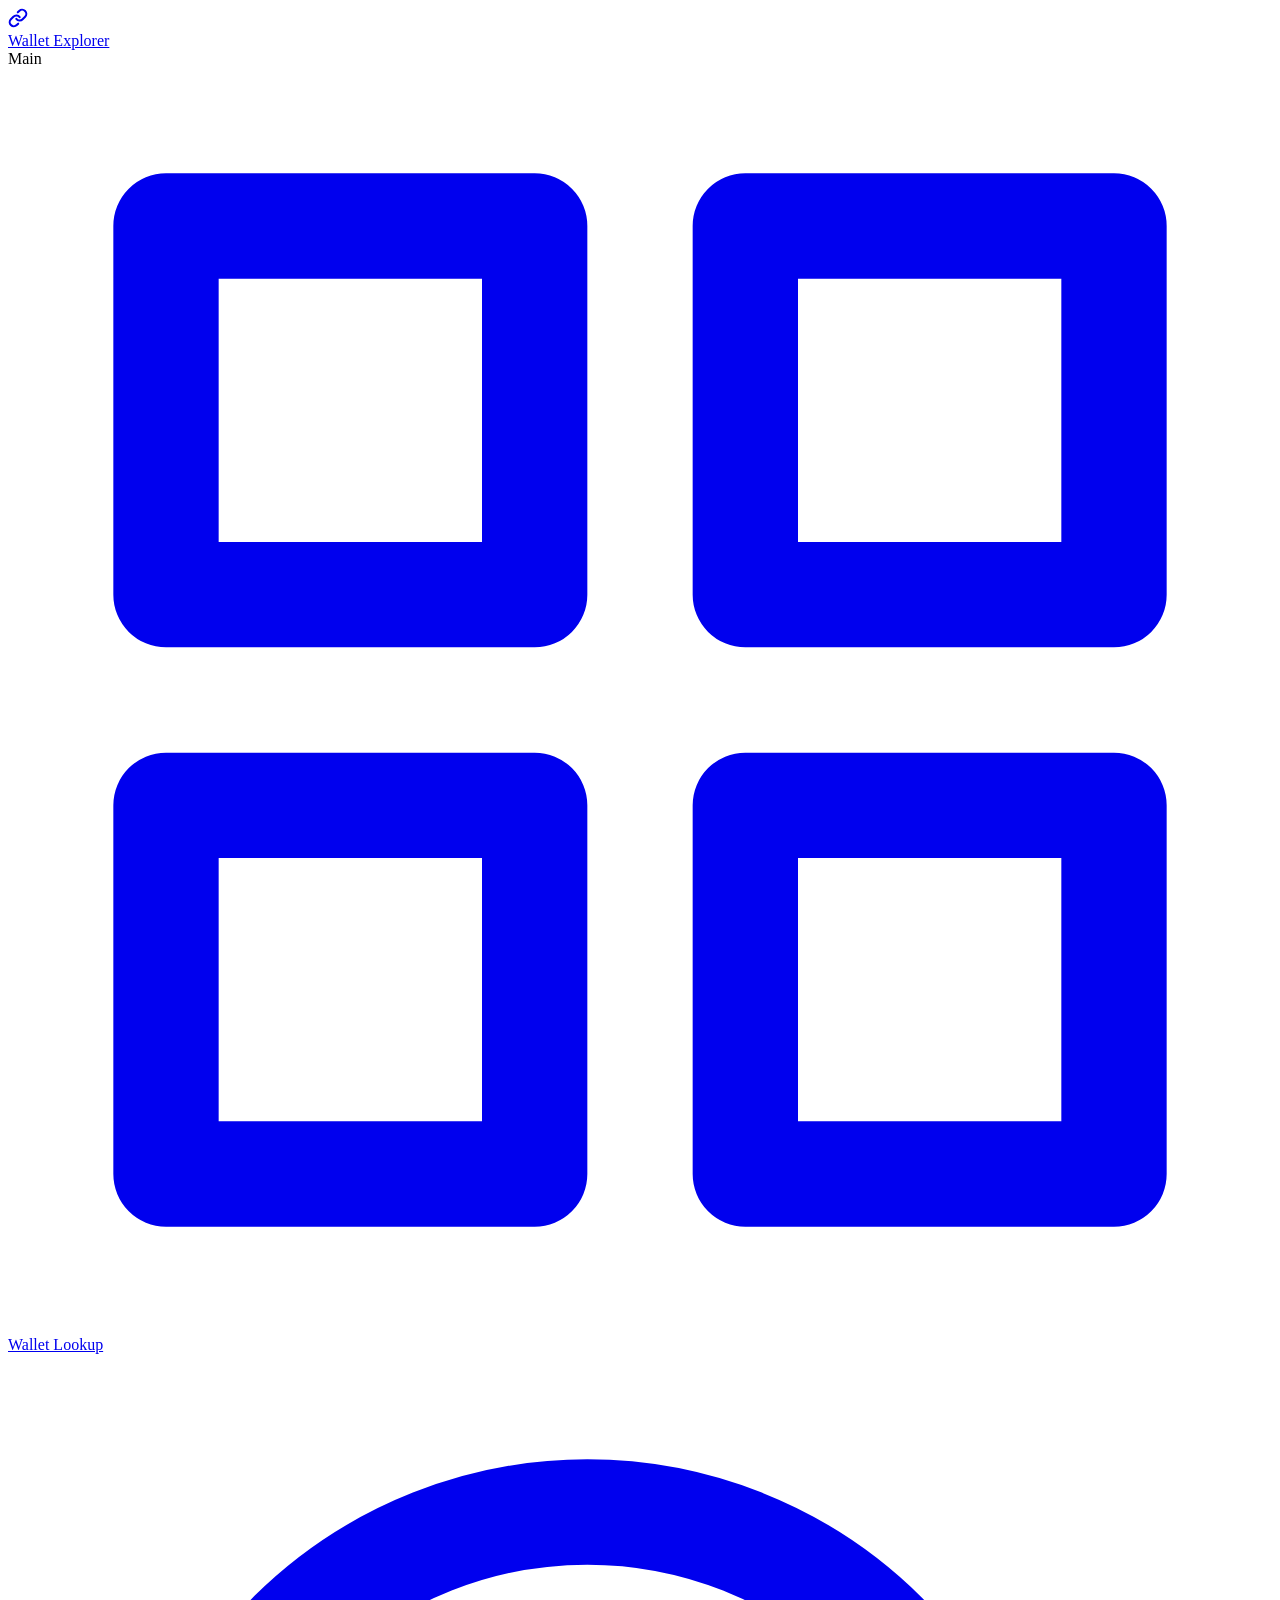
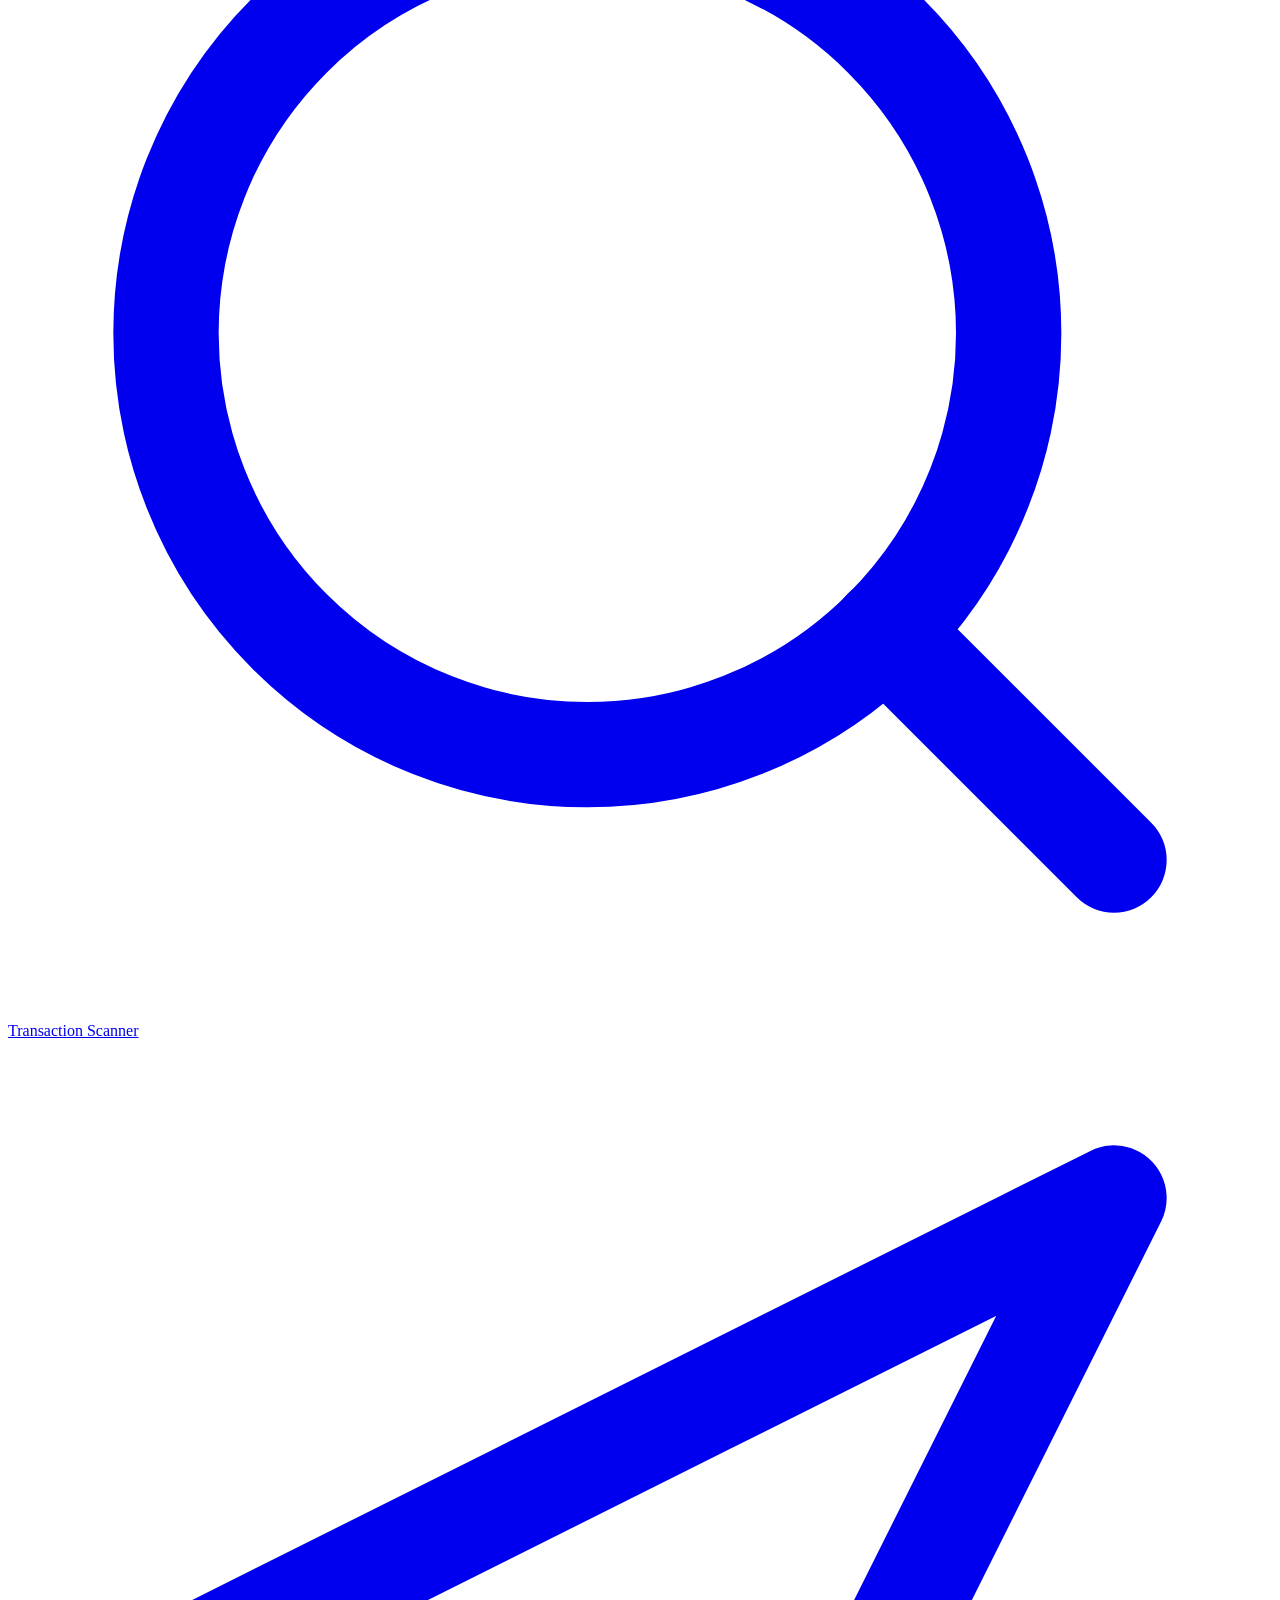
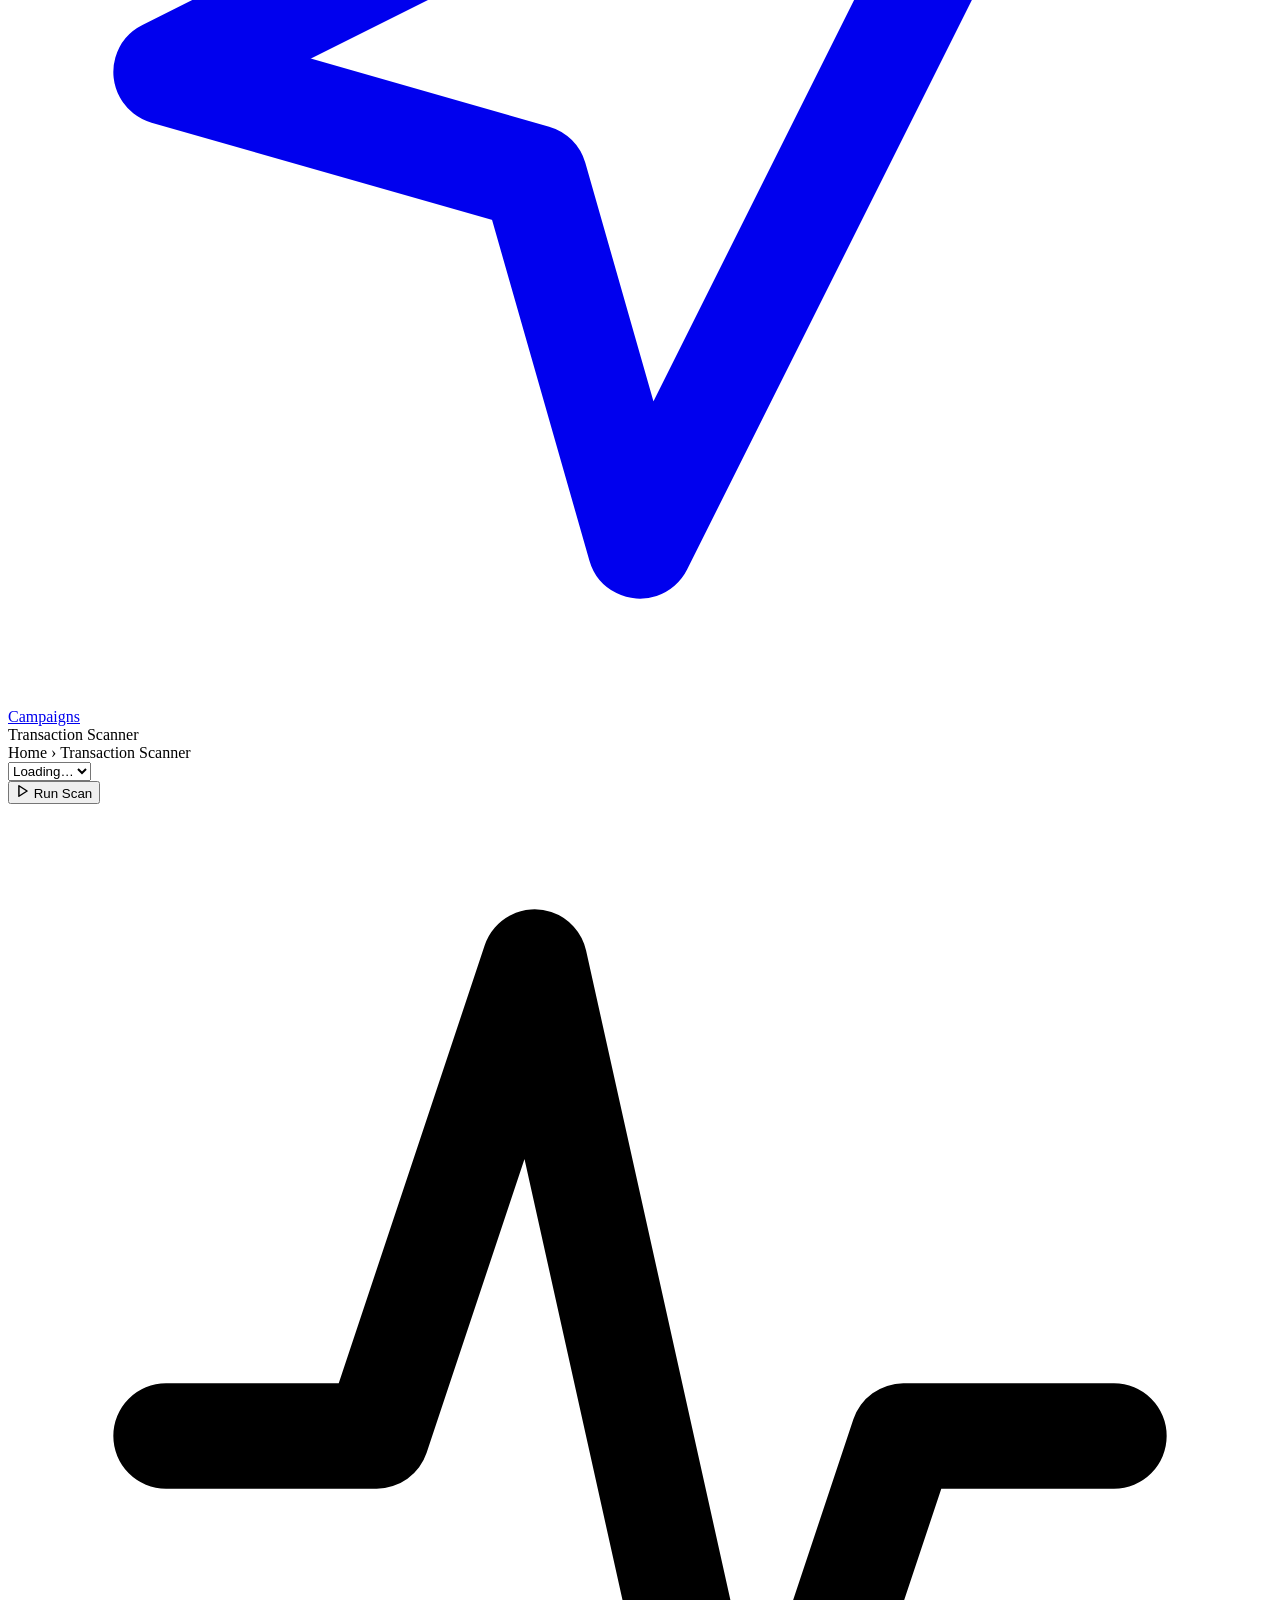
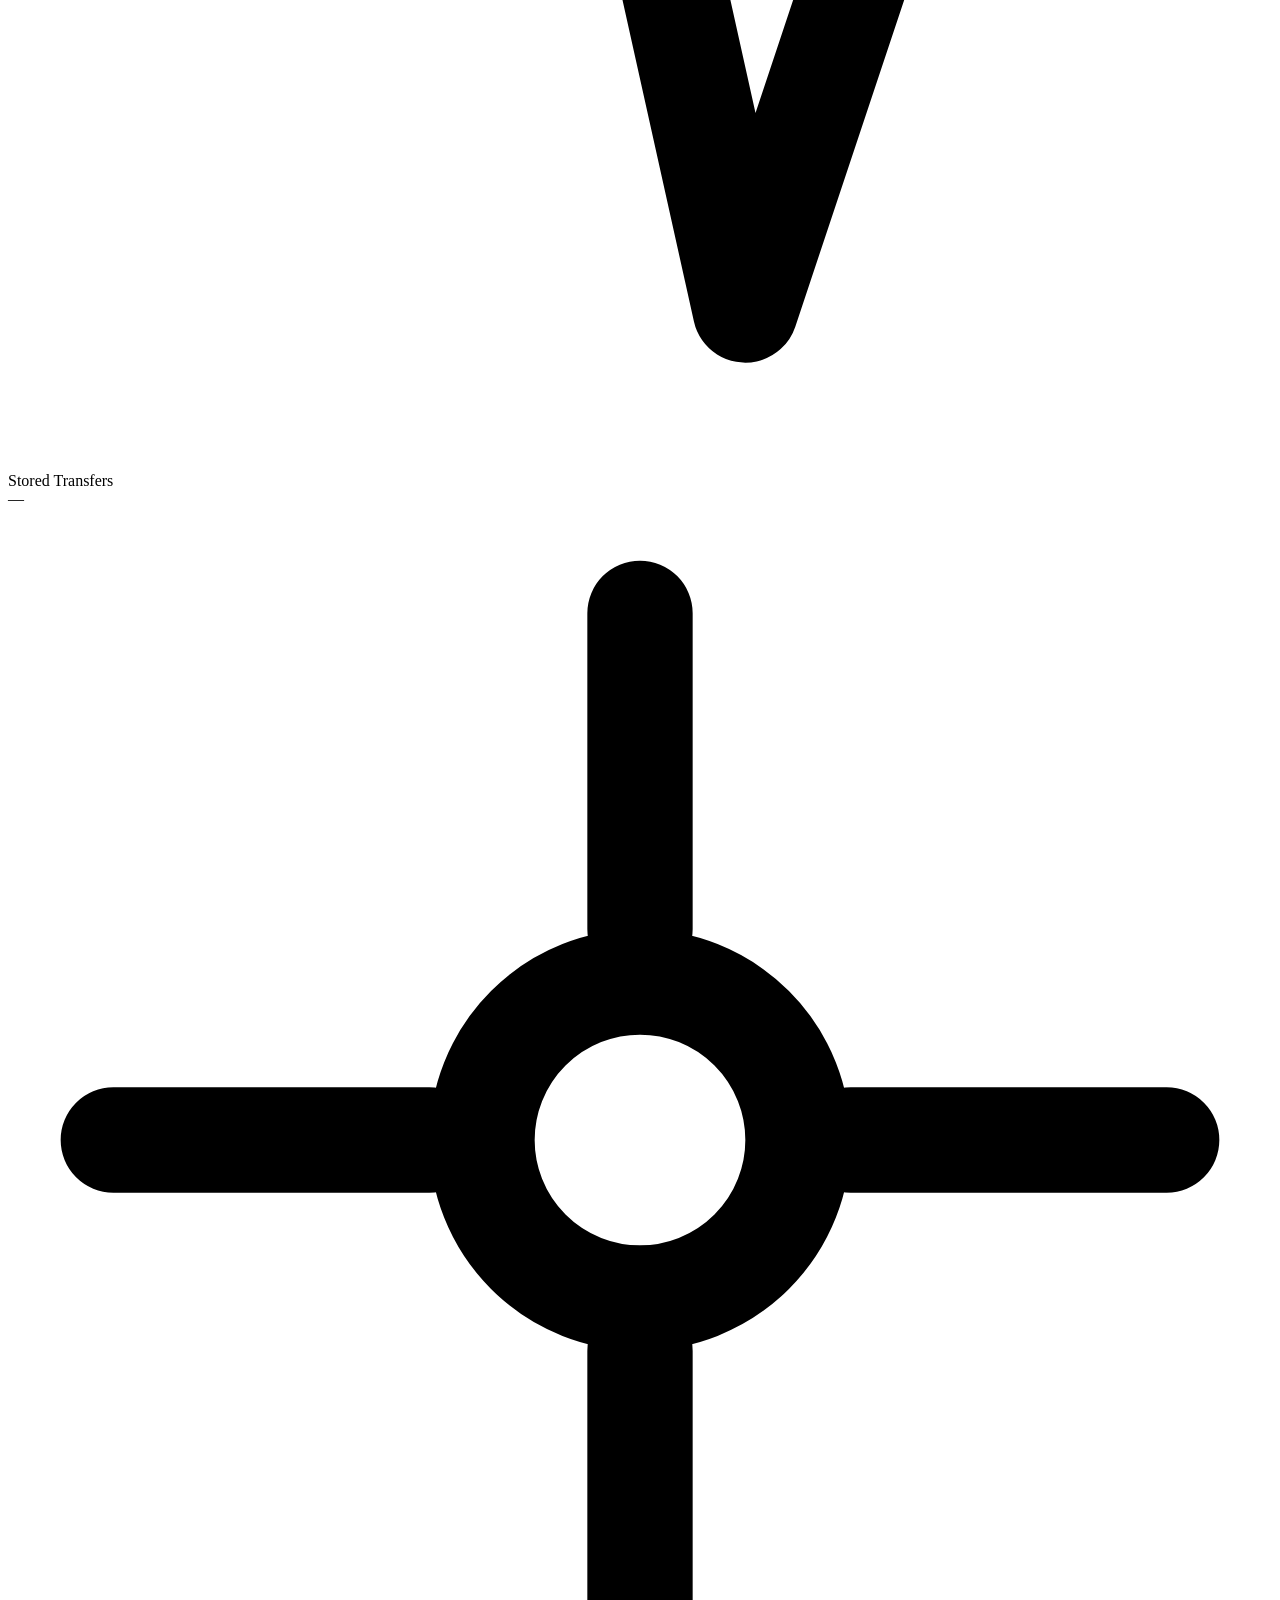
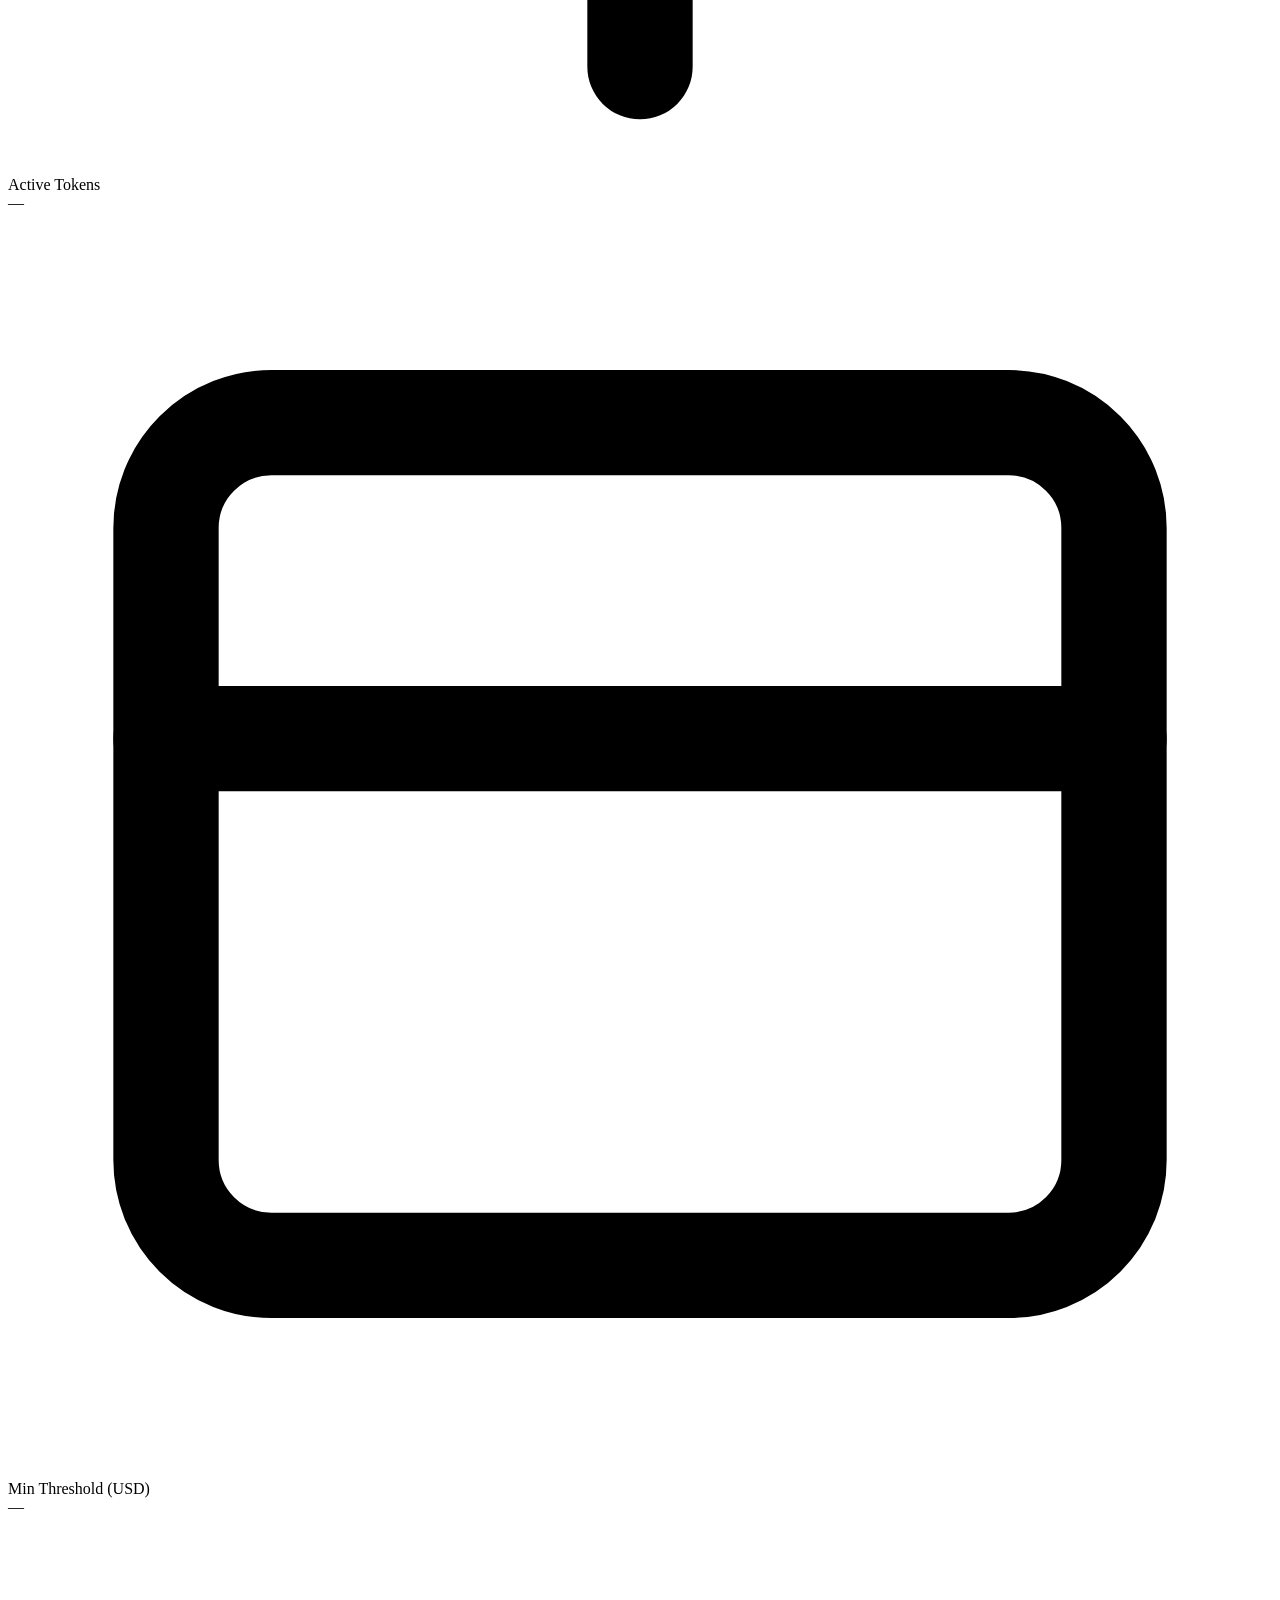
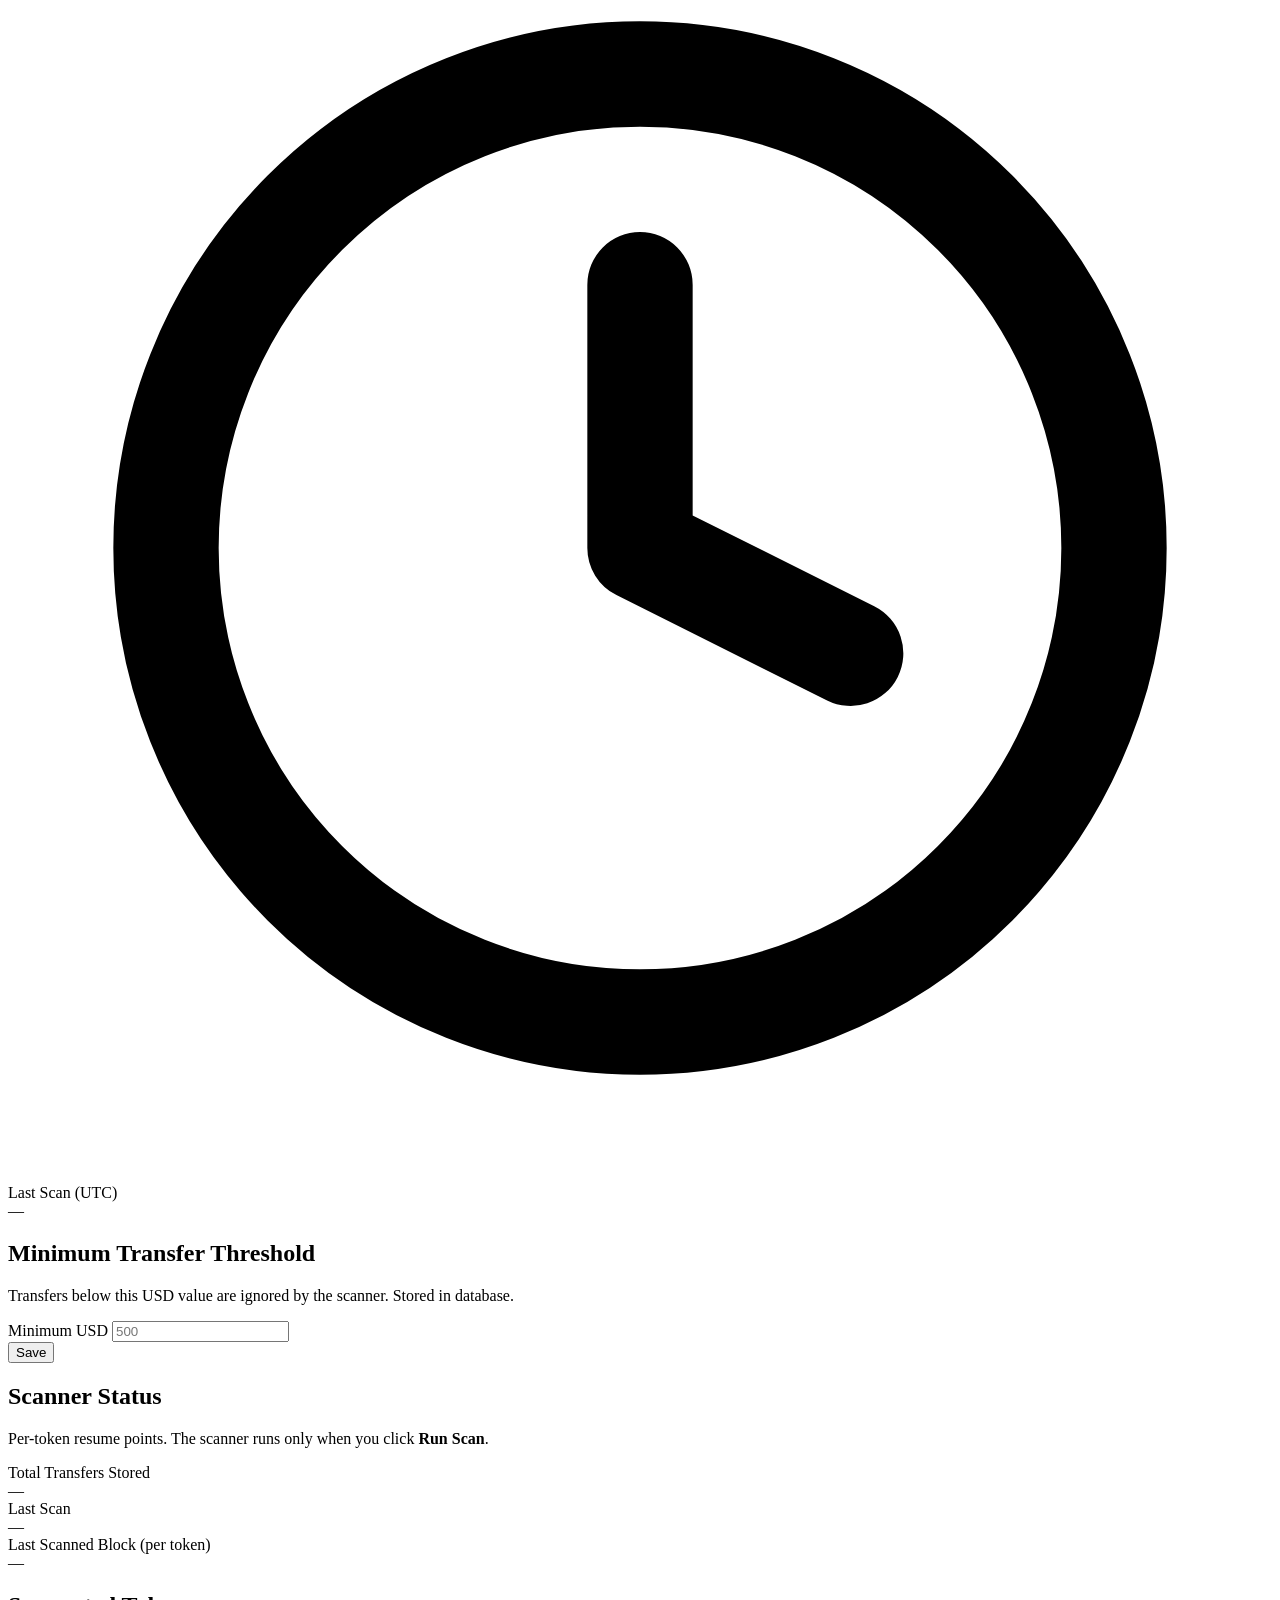
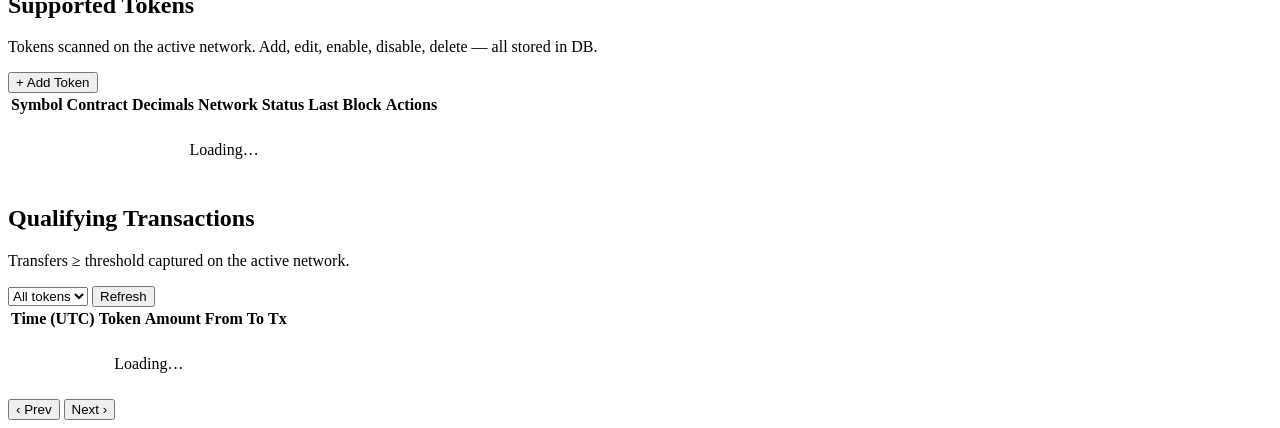
==== frontend/admin.html @ 90bbefa2 "feat: enhance airdrop monitoring with network support and UI improvements - Updated AirdropMonitorSe" ====
<!DOCTYPE html>
<html lang="en">
<head>
    <meta charset="UTF-8">
    <meta name="viewport" content="width=device-width, initial-scale=1.0">
    <title>Transaction Scanner — Wallet Explorer</title>
    <link rel="stylesheet" href="/static/css/styles.css?v=10">
    <link rel="stylesheet" href="/static/css/admin.css?v=4">
    <link rel="preconnect" href="https://fonts.googleapis.com">
    <link rel="preconnect" href="https://fonts.gstatic.com" crossorigin>
    <link href="https://fonts.googleapis.com/css2?family=Inter:wght@400;500;600;700&display=swap" rel="stylesheet">
</head>
<body>

    <!-- ===== SIDEBAR ===== -->
    <aside class="app-sidebar">
        <a href="/" class="sidebar-logo">
            <div class="sidebar-logo-icon">
                <svg width="20" height="20" viewBox="0 0 24 24" fill="none" stroke="currentColor" stroke-width="2.5" stroke-linecap="round" stroke-linejoin="round">
                    <path d="M10 13a5 5 0 0 0 7.54.54l3-3a5 5 0 0 0-7.07-7.07l-1.72 1.71"/>
                    <path d="M14 11a5 5 0 0 0-7.54-.54l-3 3a5 5 0 0 0 7.07 7.07l1.71-1.71"/>
                </svg>
            </div>
            <span class="sidebar-logo-text">Wallet Explorer</span>
        </a>

        <nav class="sidebar-nav">
            <div class="sidebar-section-label">Main</div>
            <a href="/" class="sidebar-nav-item">
                <svg class="nav-icon" viewBox="0 0 24 24" fill="none" stroke="currentColor" stroke-width="2" stroke-linecap="round" stroke-linejoin="round">
                    <rect x="3" y="3" width="7" height="7"/>
                    <rect x="14" y="3" width="7" height="7"/>
                    <rect x="14" y="14" width="7" height="7"/>
                    <rect x="3" y="14" width="7" height="7"/>
                </svg>
                Wallet Lookup
            </a>
            <a href="/admin/airdrop" class="sidebar-nav-item active">
                <svg class="nav-icon" viewBox="0 0 24 24" fill="none" stroke="currentColor" stroke-width="2" stroke-linecap="round" stroke-linejoin="round">
                    <circle cx="11" cy="11" r="8"/>
                    <line x1="21" y1="21" x2="16.65" y2="16.65"/>
                </svg>
                Transaction Scanner
            </a>
            <a href="/admin/distribution" class="sidebar-nav-item">
                <svg class="nav-icon" viewBox="0 0 24 24" fill="none" stroke="currentColor" stroke-width="2" stroke-linecap="round" stroke-linejoin="round">
                    <path d="M3 12l18-9-9 18-2-7-7-2z"/>
                </svg>
                Campaigns
            </a>
        </nav>
    </aside>

    <!-- ===== TOP HEADER ===== -->
    <header class="app-header">
        <div class="header-title-group">
            <div class="header-page-title">Transaction Scanner</div>
            <div class="header-breadcrumb">
                <span>Home</span>
                <span>›</span>
                <span>Transaction Scanner</span>
            </div>
        </div>
        <div class="header-actions">
            <div class="network-switch" title="Switch active blockchain network">
                <span class="network-switch-dot" id="networkDot"></span>
                <select id="networkSelect" class="network-select" aria-label="Active network">
                    <option value="">Loading…</option>
                </select>
            </div>
            <button id="runMonitorBtn" class="btn btn-primary btn-sm">
                <svg width="14" height="14" viewBox="0 0 24 24" fill="none" stroke="currentColor" stroke-width="2.5" stroke-linecap="round" stroke-linejoin="round"><polygon points="5 3 19 12 5 21 5 3"/></svg>
                Run Scan
            </button>
        </div>
    </header>

    <!-- ===== MAIN CONTENT ===== -->
    <main class="app-main">
        <div class="main-content admin-grid">

            <!-- KPI STRIP -->
            <div class="kpi-strip admin-card-wide">
                <div class="kpi-tile kpi-blue">
                    <div class="kpi-icon"><svg viewBox="0 0 24 24" fill="none" stroke="currentColor" stroke-width="2" stroke-linecap="round" stroke-linejoin="round"><path d="M3 12h4l3-9 4 18 3-9h4"/></svg></div>
                    <div class="kpi-body">
                        <div class="kpi-label">Stored Transfers</div>
                        <div class="kpi-value" id="kpiTotalTransfers">—</div>
                    </div>
                </div>
                <div class="kpi-tile kpi-violet">
                    <div class="kpi-icon"><svg viewBox="0 0 24 24" fill="none" stroke="currentColor" stroke-width="2" stroke-linecap="round" stroke-linejoin="round"><path d="M12 2v6m0 8v6M2 12h6m8 0h6"/><circle cx="12" cy="12" r="3"/></svg></div>
                    <div class="kpi-body">
                        <div class="kpi-label">Active Tokens</div>
                        <div class="kpi-value" id="kpiActiveTokens">—</div>
                    </div>
                </div>
                <div class="kpi-tile kpi-amber">
                    <div class="kpi-icon"><svg viewBox="0 0 24 24" fill="none" stroke="currentColor" stroke-width="2" stroke-linecap="round" stroke-linejoin="round"><rect x="3" y="4" width="18" height="16" rx="2"/><path d="M3 10h18"/></svg></div>
                    <div class="kpi-body">
                        <div class="kpi-label">Min Threshold (USD)</div>
                        <div class="kpi-value" id="kpiThreshold">—</div>
                    </div>
                </div>
                <div class="kpi-tile kpi-green">
                    <div class="kpi-icon"><svg viewBox="0 0 24 24" fill="none" stroke="currentColor" stroke-width="2" stroke-linecap="round" stroke-linejoin="round"><circle cx="12" cy="12" r="9"/><polyline points="12 7 12 12 16 14"/></svg></div>
                    <div class="kpi-body">
                        <div class="kpi-label">Last Scan (UTC)</div>
                        <div class="kpi-value kpi-value-sm" id="kpiLastRun">—</div>
                    </div>
                </div>
            </div>

            <!-- THRESHOLD CARD -->
            <div class="card admin-card">
                <h2 class="admin-card-title">Minimum Transfer Threshold</h2>
                <p class="admin-card-sub">Transfers below this USD value are ignored by the scanner. Stored in database.</p>
                <form id="thresholdForm" class="threshold-form">
                    <div class="input-group">
                        <label for="thresholdInput">Minimum USD</label>
                        <input type="number" id="thresholdInput" class="wallet-input" min="0" step="1" placeholder="500">
                    </div>
                    <button type="submit" class="btn btn-primary btn-sm">Save</button>
                    <span id="thresholdStatus" class="admin-status"></span>
                </form>
            </div>

            <!-- STATUS CARD -->
            <div class="card admin-card">
                <h2 class="admin-card-title">Scanner Status</h2>
                <p class="admin-card-sub">Per-token resume points. The scanner runs only when you click <strong>Run Scan</strong>.</p>
                <div id="statusBox" class="status-grid">
                    <div class="status-cell">
                        <div class="status-label">Total Transfers Stored</div>
                        <div class="status-value" id="statTotal">—</div>
                    </div>
                    <div class="status-cell">
                        <div class="status-label">Last Scan</div>
                        <div class="status-value" id="statLastRun">—</div>
                    </div>
                    <div class="status-cell" style="grid-column: 1 / -1;">
                        <div class="status-label">Last Scanned Block (per token)</div>
                        <div class="status-value" id="statBlocks">—</div>
                    </div>
                </div>
            </div>

            <!-- TOKENS CARD -->
            <div class="card admin-card admin-card-wide">
                <div class="admin-card-header-row">
                    <div>
                        <h2 class="admin-card-title">Supported Tokens</h2>
                        <p class="admin-card-sub">Tokens scanned on the active network. Add, edit, enable, disable, delete — all stored in DB.</p>
                    </div>
                    <button id="addTokenBtn" class="btn btn-primary btn-sm">+ Add Token</button>
                </div>

                <div class="table-wrapper">
                    <table id="tokensTable">
                        <thead>
                            <tr>
                                <th>Symbol</th>
                                <th>Contract</th>
                                <th>Decimals</th>
                                <th>Network</th>
                                <th>Status</th>
                                <th>Last Block</th>
                                <th style="text-align:right;">Actions</th>
                            </tr>
                        </thead>
                        <tbody id="tokensTbody">
                            <tr><td colspan="7" style="text-align:center; color: var(--text-muted); padding: 24px;">Loading…</td></tr>
                        </tbody>
                    </table>
                </div>
                <div id="tokensError" class="admin-error" style="display:none;"></div>
            </div>

            <!-- TRANSACTIONS CARD -->
            <div class="card admin-card admin-card-wide">
                <div class="admin-card-header-row">
                    <div>
                        <h2 class="admin-card-title">Qualifying Transactions</h2>
                        <p class="admin-card-sub">Transfers ≥ threshold captured on the active network.</p>
                    </div>
                    <div class="tx-filter-row">
                        <select id="txTokenFilter" class="wallet-input">
                            <option value="">All tokens</option>
                        </select>
                        <button id="txRefreshBtn" class="btn btn-secondary btn-sm">Refresh</button>
                    </div>
                </div>

                <div class="table-wrapper">
                    <table id="txTable">
                        <thead>
                            <tr>
                                <th>Time (UTC)</th>
                                <th>Token</th>
                                <th>Amount</th>
                                <th>From</th>
                                <th>To</th>
                                <th>Tx</th>
                            </tr>
                        </thead>
                        <tbody id="txTbody">
                            <tr><td colspan="6" style="text-align:center; color: var(--text-muted); padding: 24px;">Loading…</td></tr>
                        </tbody>
                    </table>
                </div>

                <div class="pagination-row">
                    <button id="txPrev" class="btn btn-secondary btn-sm">‹ Prev</button>
                    <span id="txPageInfo" class="page-info"></span>
                    <button id="txNext" class="btn btn-secondary btn-sm">Next ›</button>
                </div>
            </div>

        </div>
    </main>

    <!-- ===== TOKEN MODAL ===== -->
    <div id="tokenModal" class="modal-backdrop" style="display:none;">
        <div class="modal-card">
            <h3 id="tokenModalTitle">Add Token</h3>
            <form id="tokenForm">
                <input type="hidden" id="tokenId">
                <div class="form-row">
                    <div class="input-group">
                        <label for="tokenSymbol">Symbol</label>
                        <input type="text" id="tokenSymbol" class="wallet-input" placeholder="USDT" required maxlength="32">
                    </div>
                    <div class="input-group">
                        <label for="tokenDecimals">Decimals</label>
                        <input type="number" id="tokenDecimals" class="wallet-input" placeholder="6" min="0" max="36" required>
                    </div>
                </div>
                <div class="input-group">
                    <label for="tokenContract">Contract Address</label>
                    <input type="text" id="tokenContract" class="wallet-input" placeholder="0x..." required>
                </div>
                <div class="input-group">
                    <label for="tokenNetwork">Network</label>
                    <select id="tokenNetwork" class="wallet-input" required></select>
                </div>
                <div class="toggle-row">
                    <input type="checkbox" id="tokenActive" checked>
                    <label for="tokenActive">Active &mdash; included in the next scan</label>
                </div>
                <div id="tokenFormError" class="admin-error" style="display:none;"></div>
                <div class="modal-actions">
                    <button type="button" class="btn btn-secondary btn-sm" id="tokenCancelBtn">Cancel</button>
                    <button type="submit" class="btn btn-primary btn-sm" id="tokenSaveBtn">Save</button>
                </div>
            </form>
        </div>
    </div>

    <script src="/static/js/admin.js?v=3"></script>
</body>
</html>
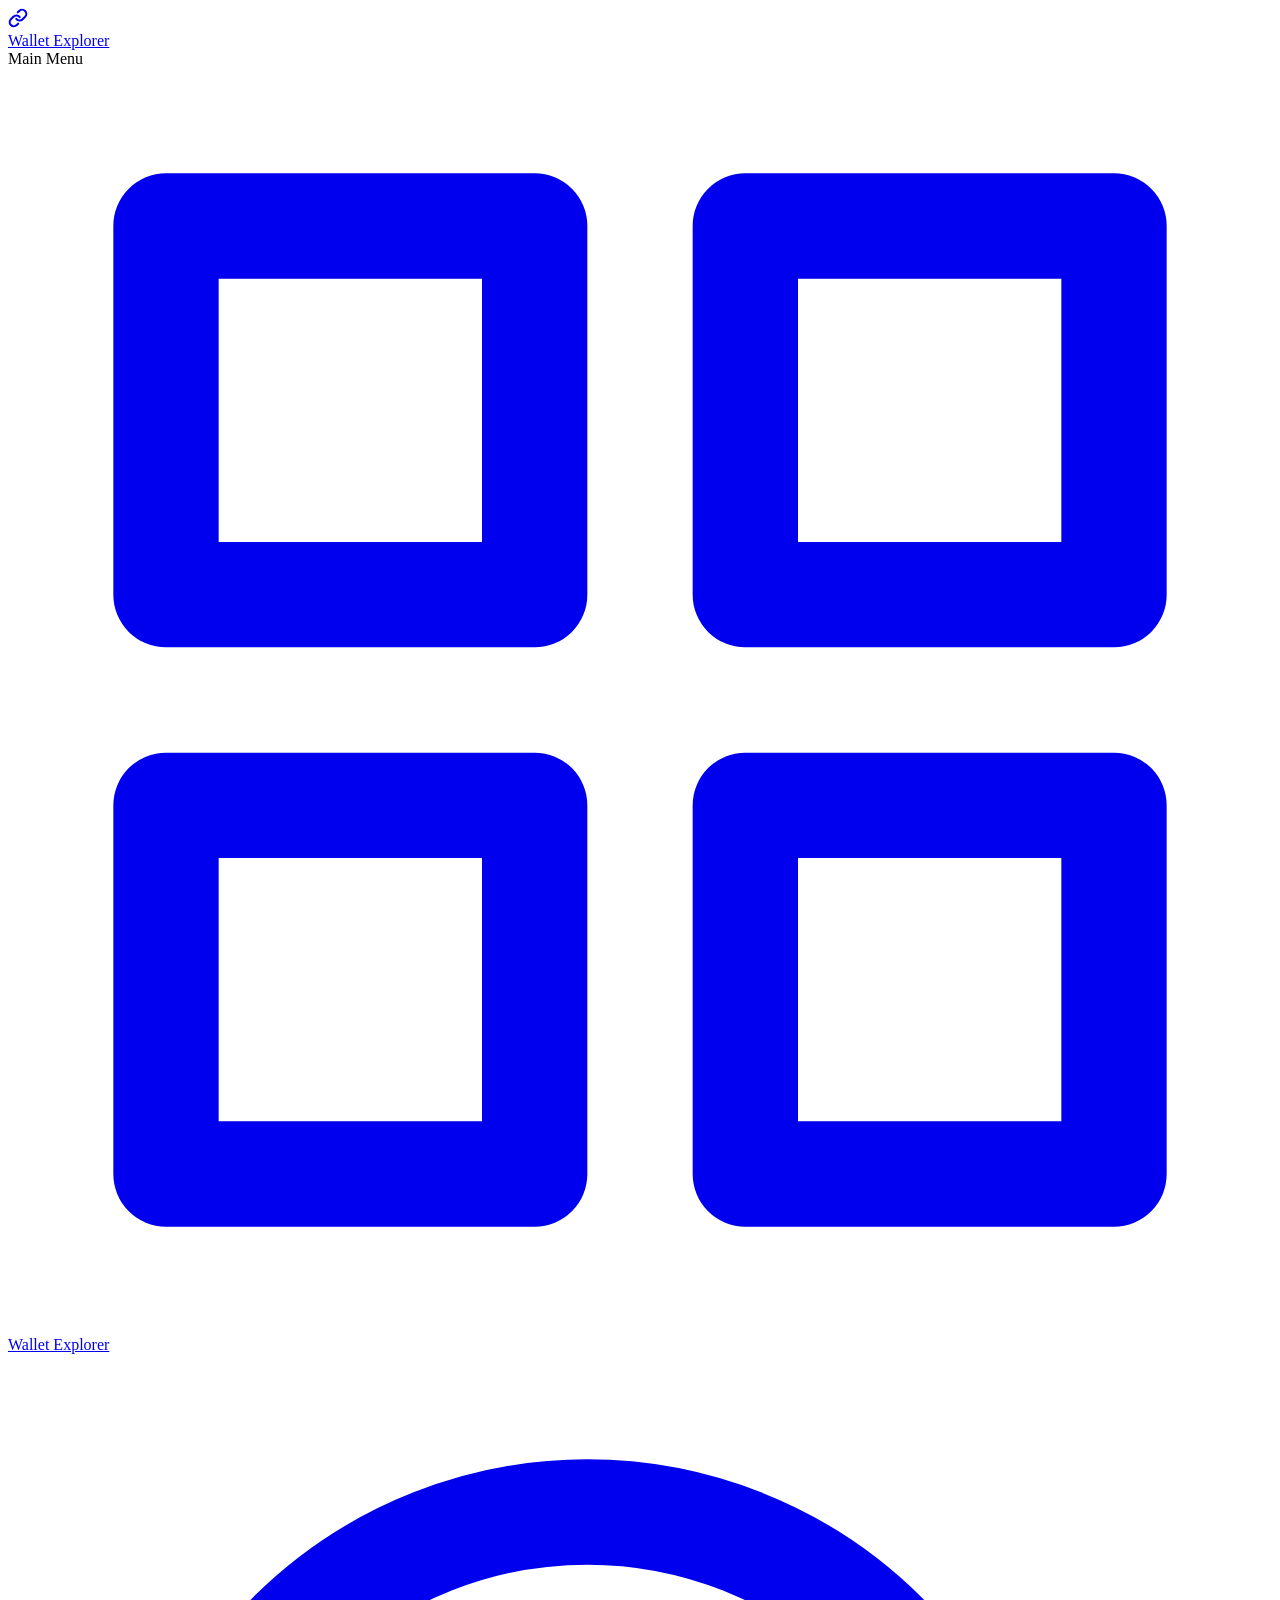
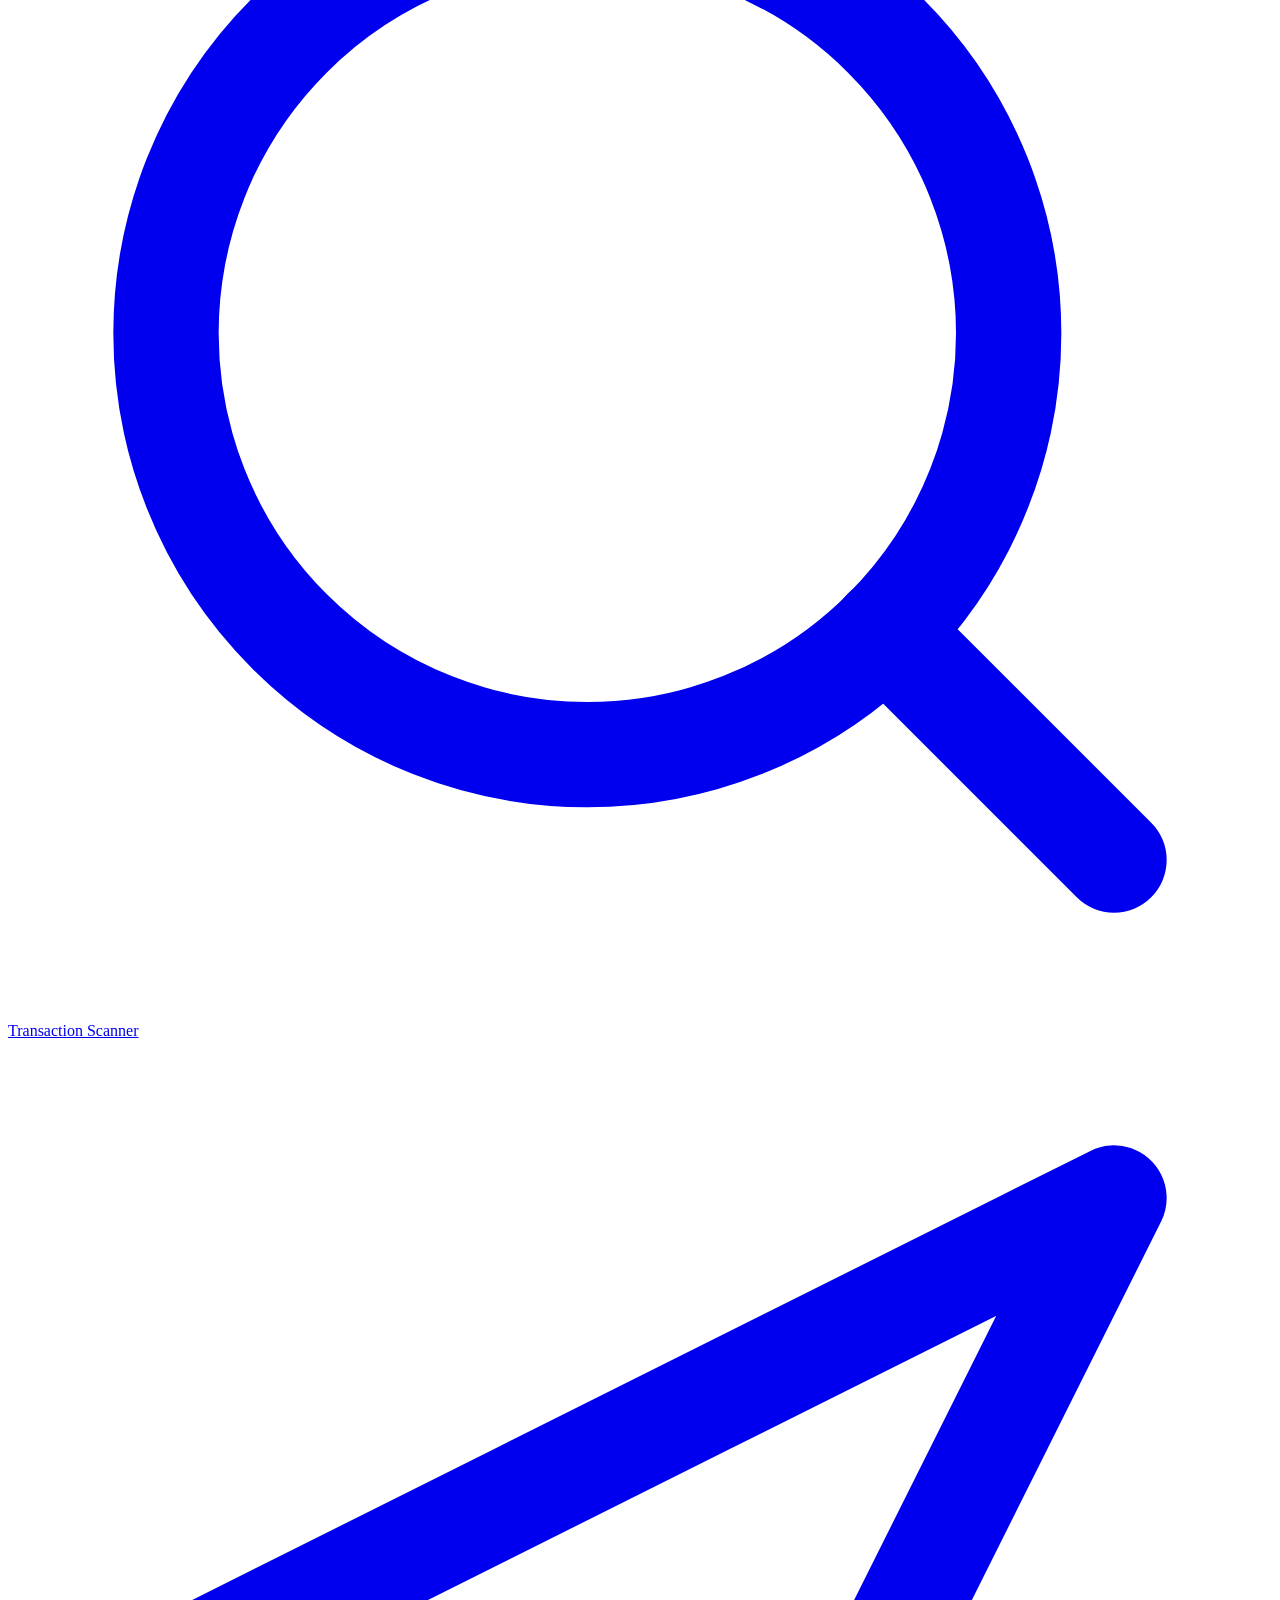
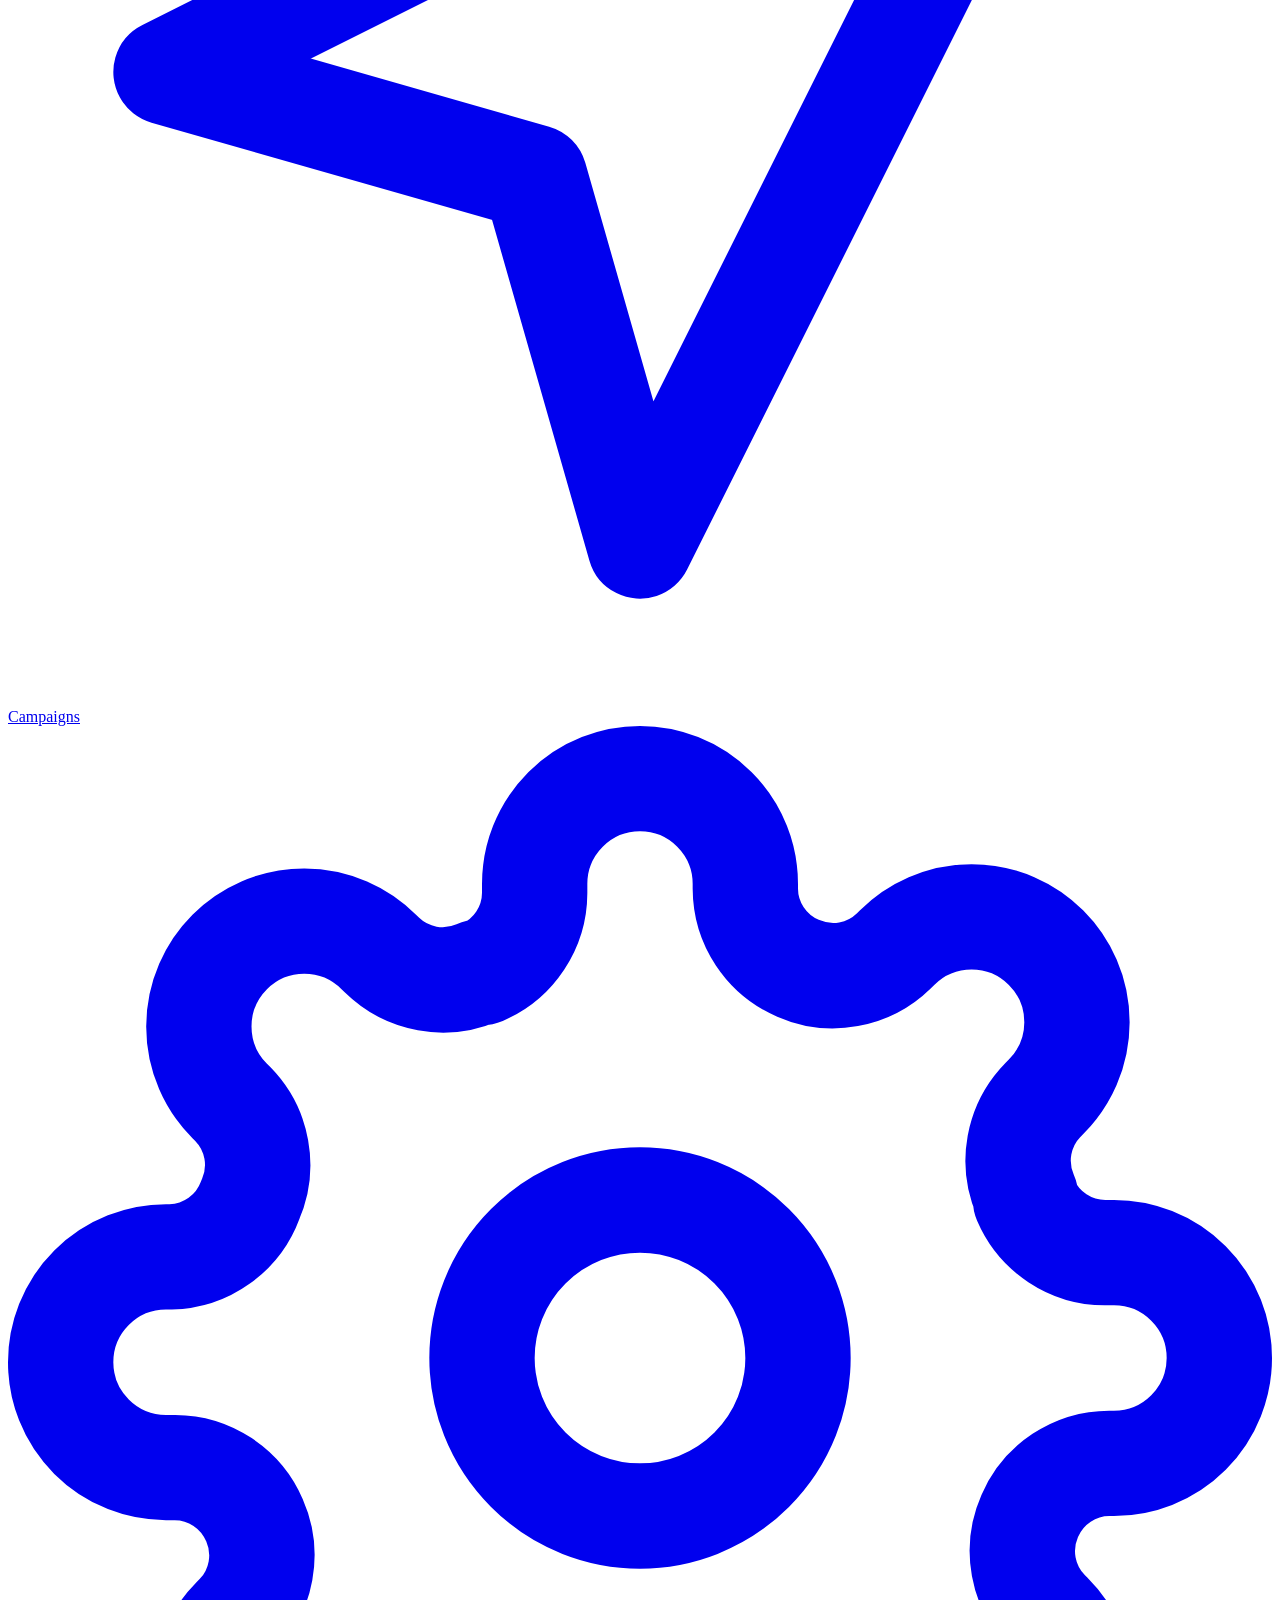
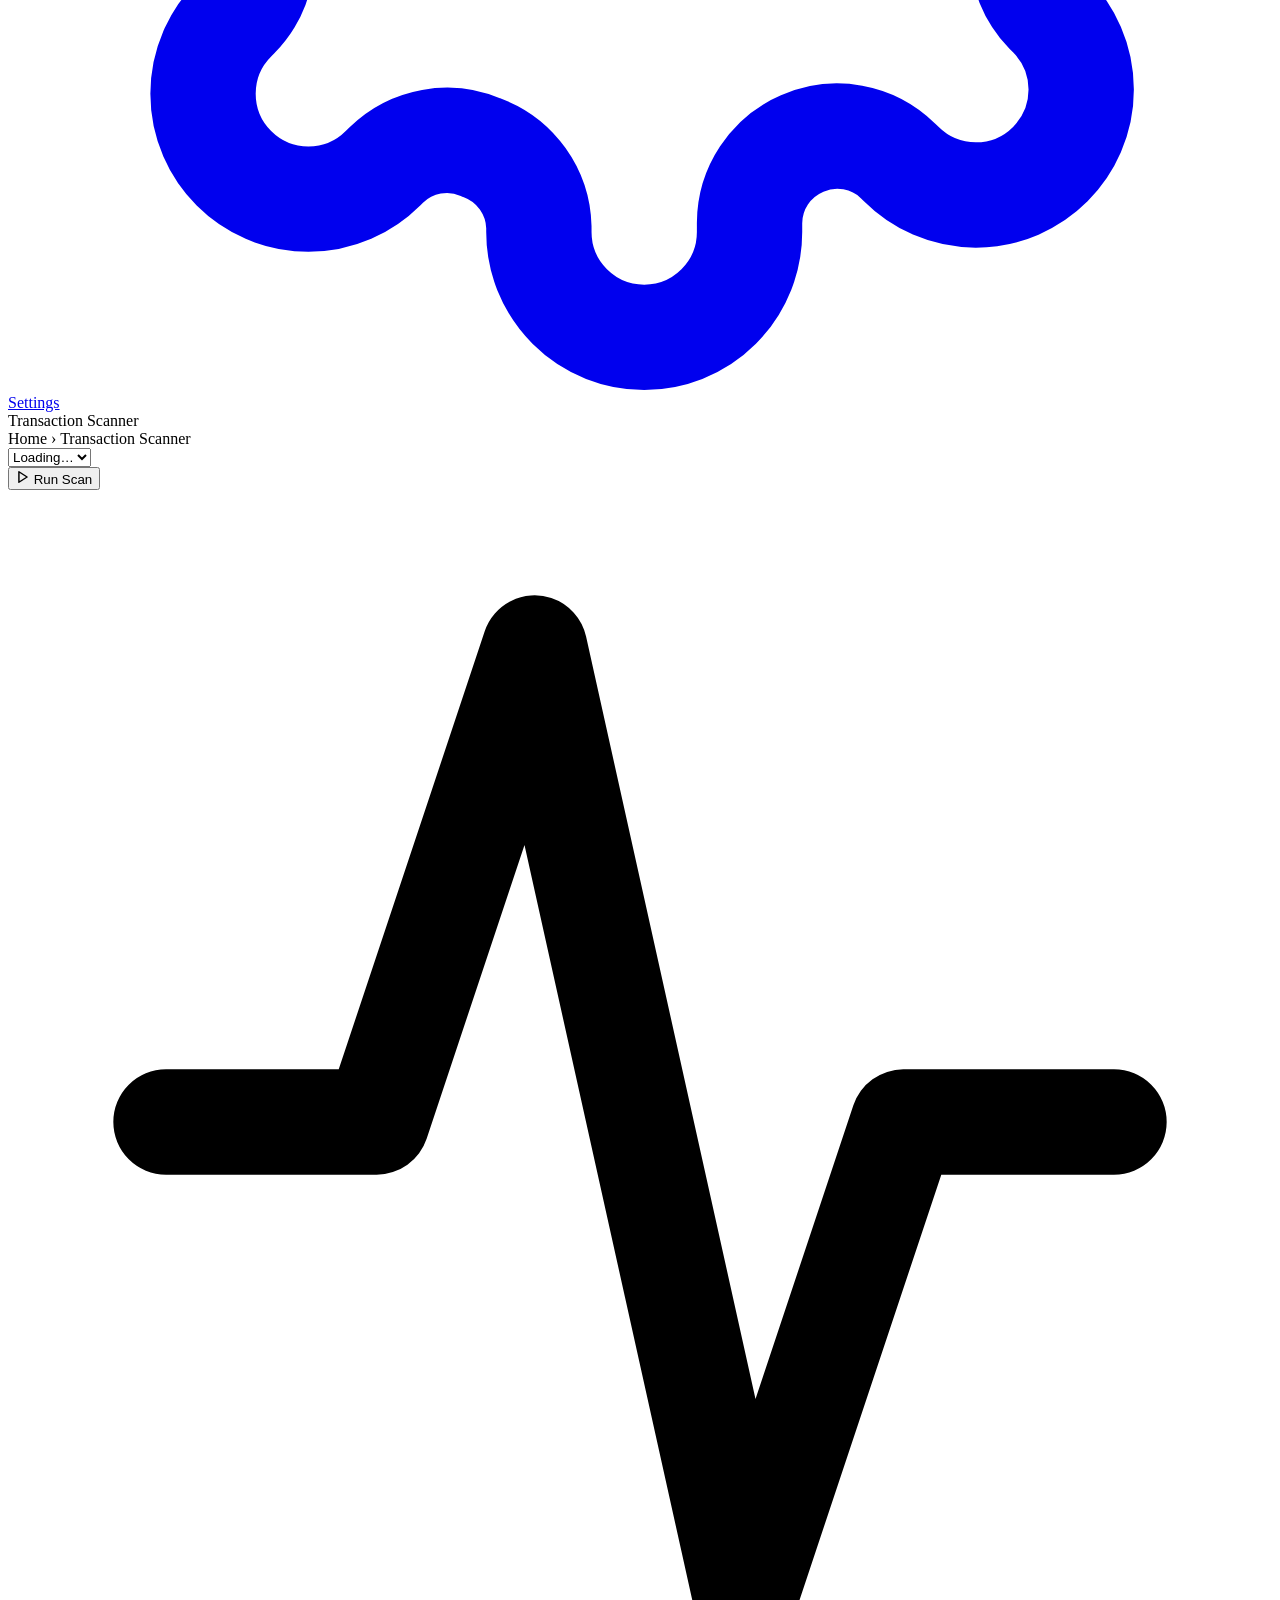
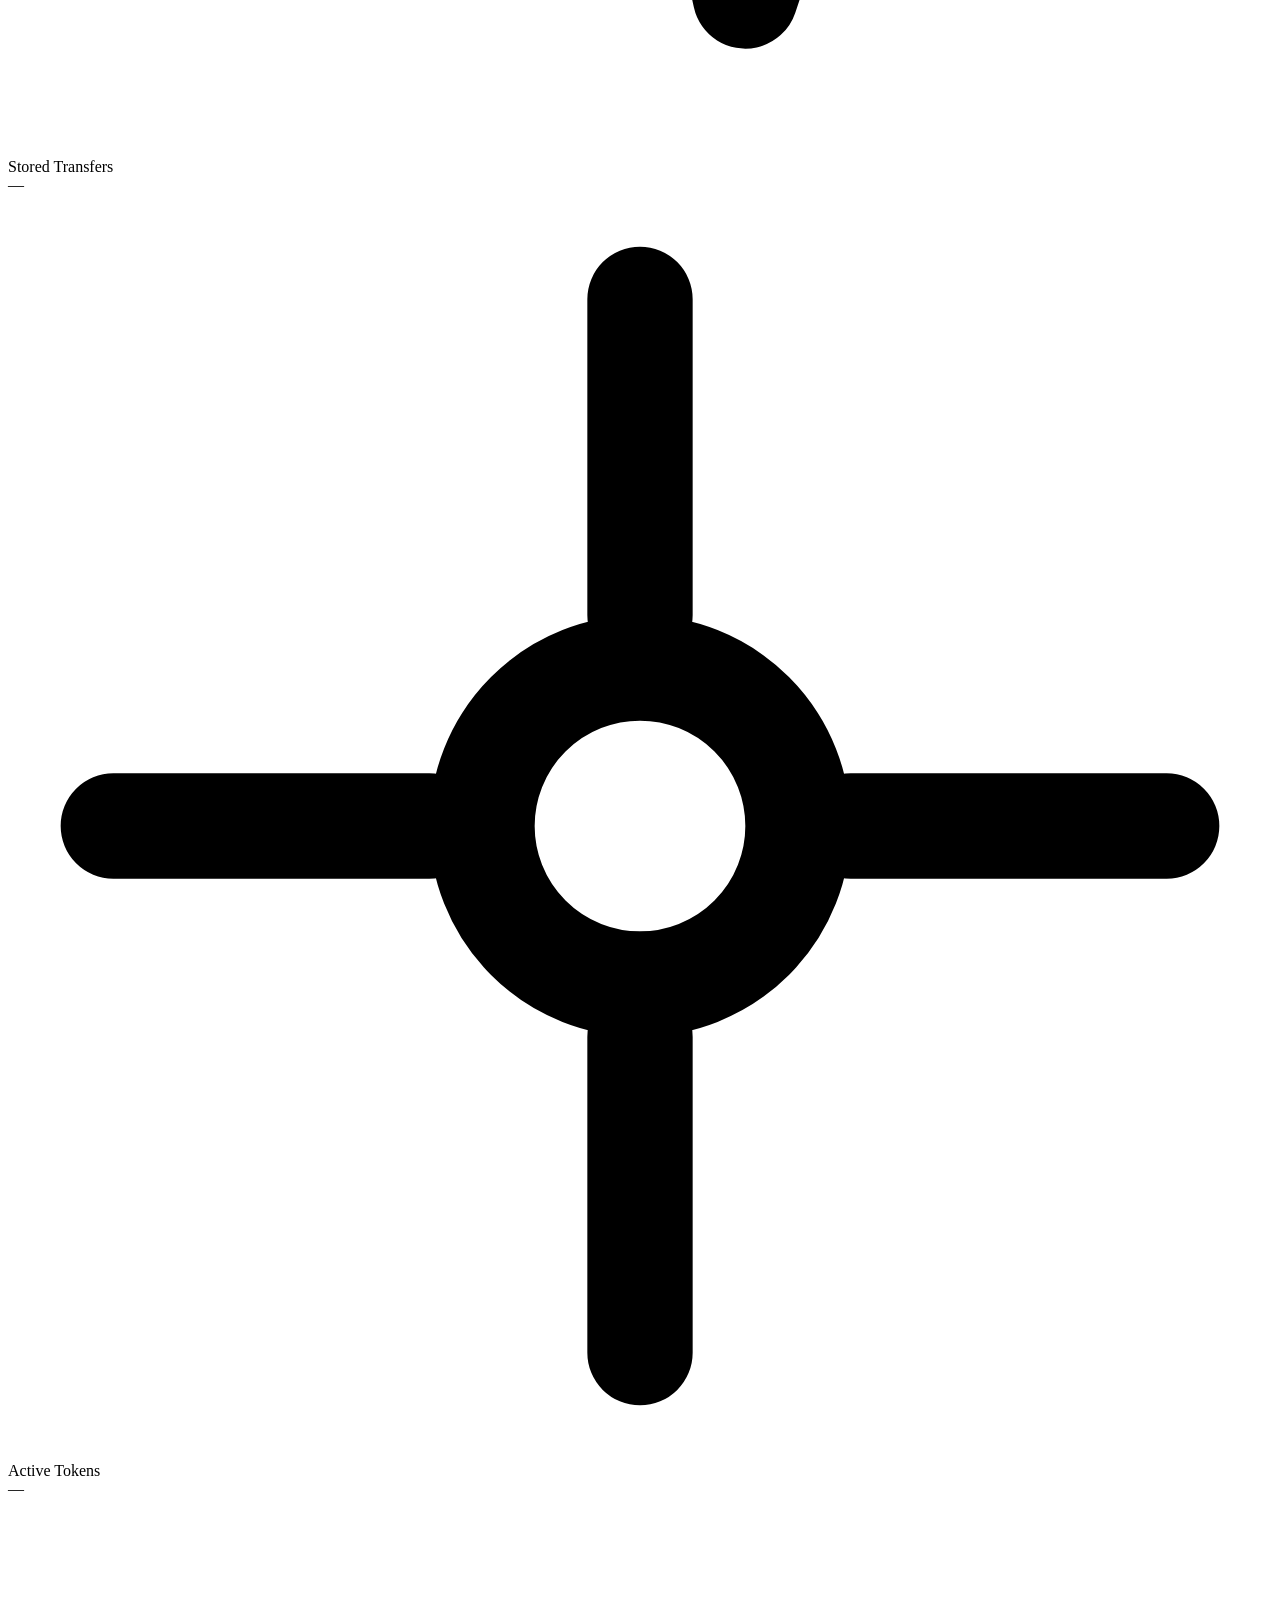
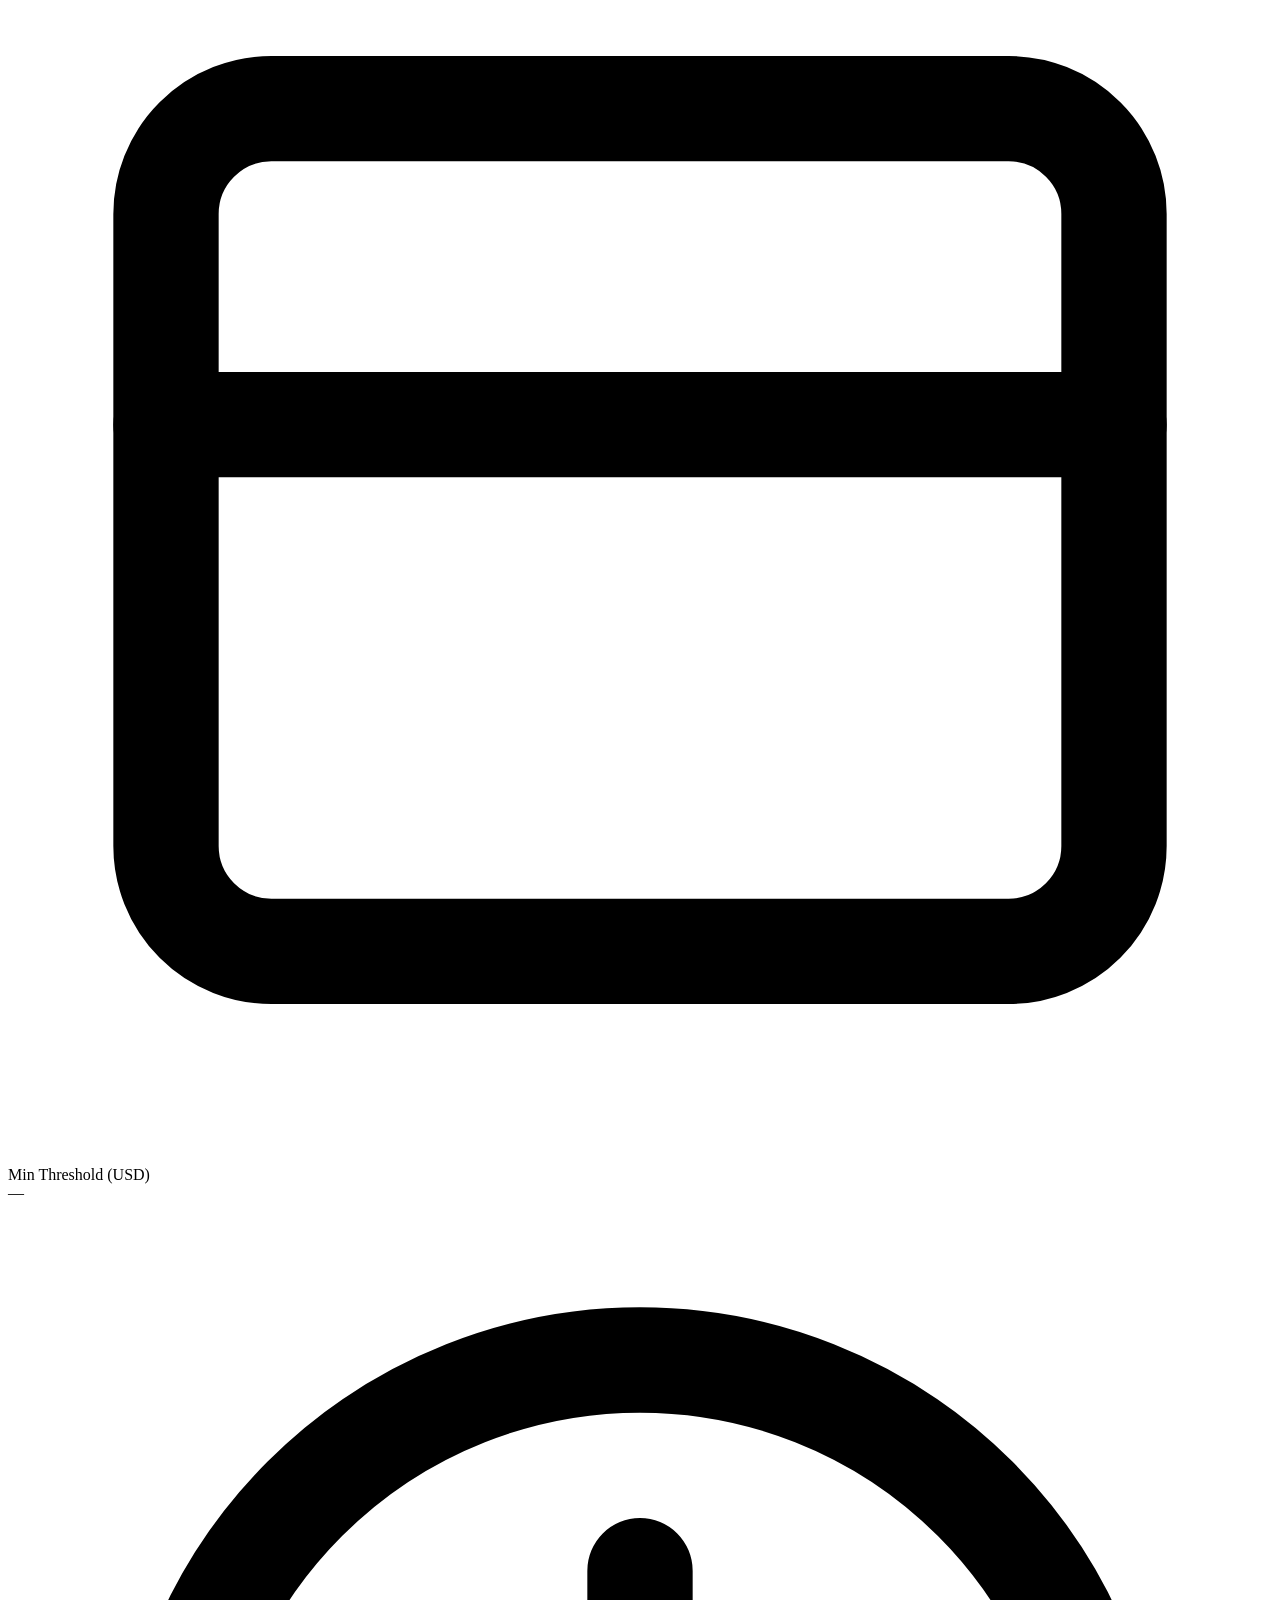
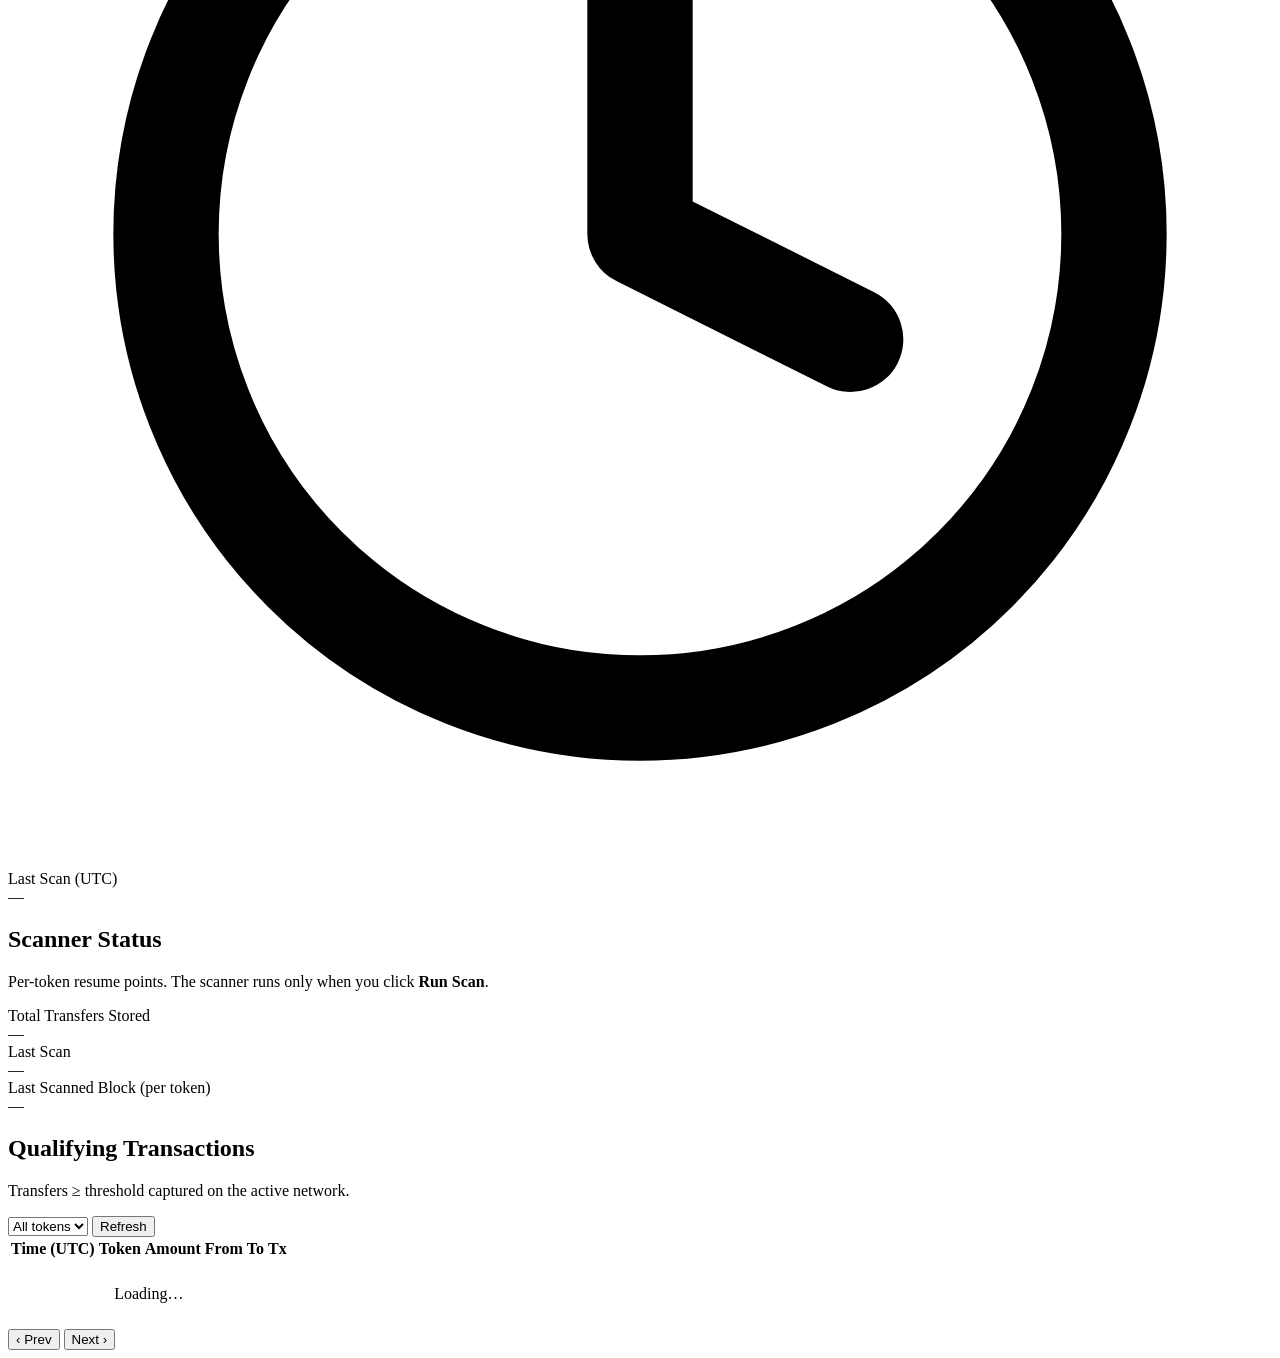
==== commit d03283a1: "feat: consolidate wallet management and configuration into a new Settings page - Removed wallet mana" ====
--- a/frontend/admin.html
+++ b/frontend/admin.html
@@ -25,20 +25,17 @@
         </a>
 
         <nav class="sidebar-nav">
-            <div class="sidebar-section-label">Main</div>
+            <div class="sidebar-section-label">Main Menu</div>
             <a href="/" class="sidebar-nav-item">
                 <svg class="nav-icon" viewBox="0 0 24 24" fill="none" stroke="currentColor" stroke-width="2" stroke-linecap="round" stroke-linejoin="round">
-                    <rect x="3" y="3" width="7" height="7"/>
-                    <rect x="14" y="3" width="7" height="7"/>
-                    <rect x="14" y="14" width="7" height="7"/>
-                    <rect x="3" y="14" width="7" height="7"/>
+                    <rect x="3" y="3" width="7" height="7"/><rect x="14" y="3" width="7" height="7"/>
+                    <rect x="14" y="14" width="7" height="7"/><rect x="3" y="14" width="7" height="7"/>
                 </svg>
-                Wallet Lookup
+                Wallet Explorer
             </a>
             <a href="/admin/airdrop" class="sidebar-nav-item active">
                 <svg class="nav-icon" viewBox="0 0 24 24" fill="none" stroke="currentColor" stroke-width="2" stroke-linecap="round" stroke-linejoin="round">
-                    <circle cx="11" cy="11" r="8"/>
-                    <line x1="21" y1="21" x2="16.65" y2="16.65"/>
+                    <circle cx="11" cy="11" r="8"/><line x1="21" y1="21" x2="16.65" y2="16.65"/>
                 </svg>
                 Transaction Scanner
             </a>
@@ -47,6 +44,13 @@
                     <path d="M3 12l18-9-9 18-2-7-7-2z"/>
                 </svg>
                 Campaigns
+            </a>
+            <a href="/admin/settings" class="sidebar-nav-item">
+                <svg class="nav-icon" viewBox="0 0 24 24" fill="none" stroke="currentColor" stroke-width="2" stroke-linecap="round" stroke-linejoin="round">
+                    <circle cx="12" cy="12" r="3"/>
+                    <path d="M19.4 15a1.65 1.65 0 0 0 .33 1.82l.06.06a2 2 0 1 1-2.83 2.83l-.06-.06a1.65 1.65 0 0 0-1.82-.33 1.65 1.65 0 0 0-1 1.51V21a2 2 0 1 1-4 0v-.09A1.65 1.65 0 0 0 9 19.4a1.65 1.65 0 0 0-1.82.33l-.06.06a2 2 0 1 1-2.83-2.83l.06-.06a1.65 1.65 0 0 0 .33-1.82 1.65 1.65 0 0 0-1.51-1H3a2 2 0 1 1 0-4h.09A1.65 1.65 0 0 0 4.6 9a1.65 1.65 0 0 0-.33-1.82l-.06-.06a2 2 0 1 1 2.83-2.83l.06.06a1.65 1.65 0 0 0 1.82.33H9a1.65 1.65 0 0 0 1-1.51V3a2 2 0 1 1 4 0v.09a1.65 1.65 0 0 0 1 1.51 1.65 1.65 0 0 0 1.82-.33l.06-.06a2 2 0 1 1 2.83 2.83l-.06.06a1.65 1.65 0 0 0-.33 1.82V9a1.65 1.65 0 0 0 1.51 1H21a2 2 0 1 1 0 4h-.09a1.65 1.65 0 0 0-1.51 1z"/>
+                </svg>
+                Settings
             </a>
         </nav>
     </aside>
@@ -111,20 +115,6 @@
                 </div>
             </div>
 
-            <!-- THRESHOLD CARD -->
-            <div class="card admin-card">
-                <h2 class="admin-card-title">Minimum Transfer Threshold</h2>
-                <p class="admin-card-sub">Transfers below this USD value are ignored by the scanner. Stored in database.</p>
-                <form id="thresholdForm" class="threshold-form">
-                    <div class="input-group">
-                        <label for="thresholdInput">Minimum USD</label>
-                        <input type="number" id="thresholdInput" class="wallet-input" min="0" step="1" placeholder="500">
-                    </div>
-                    <button type="submit" class="btn btn-primary btn-sm">Save</button>
-                    <span id="thresholdStatus" class="admin-status"></span>
-                </form>
-            </div>
-
             <!-- STATUS CARD -->
             <div class="card admin-card">
                 <h2 class="admin-card-title">Scanner Status</h2>
@@ -143,37 +133,6 @@
                         <div class="status-value" id="statBlocks">—</div>
                     </div>
                 </div>
-            </div>
-
-            <!-- TOKENS CARD -->
-            <div class="card admin-card admin-card-wide">
-                <div class="admin-card-header-row">
-                    <div>
-                        <h2 class="admin-card-title">Supported Tokens</h2>
-                        <p class="admin-card-sub">Tokens scanned on the active network. Add, edit, enable, disable, delete — all stored in DB.</p>
-                    </div>
-                    <button id="addTokenBtn" class="btn btn-primary btn-sm">+ Add Token</button>
-                </div>
-
-                <div class="table-wrapper">
-                    <table id="tokensTable">
-                        <thead>
-                            <tr>
-                                <th>Symbol</th>
-                                <th>Contract</th>
-                                <th>Decimals</th>
-                                <th>Network</th>
-                                <th>Status</th>
-                                <th>Last Block</th>
-                                <th style="text-align:right;">Actions</th>
-                            </tr>
-                        </thead>
-                        <tbody id="tokensTbody">
-                            <tr><td colspan="7" style="text-align:center; color: var(--text-muted); padding: 24px;">Loading…</td></tr>
-                        </tbody>
-                    </table>
-                </div>
-                <div id="tokensError" class="admin-error" style="display:none;"></div>
             </div>
 
             <!-- TRANSACTIONS CARD -->
@@ -219,43 +178,6 @@
         </div>
     </main>
 
-    <!-- ===== TOKEN MODAL ===== -->
-    <div id="tokenModal" class="modal-backdrop" style="display:none;">
-        <div class="modal-card">
-            <h3 id="tokenModalTitle">Add Token</h3>
-            <form id="tokenForm">
-                <input type="hidden" id="tokenId">
-                <div class="form-row">
-                    <div class="input-group">
-                        <label for="tokenSymbol">Symbol</label>
-                        <input type="text" id="tokenSymbol" class="wallet-input" placeholder="USDT" required maxlength="32">
-                    </div>
-                    <div class="input-group">
-                        <label for="tokenDecimals">Decimals</label>
-                        <input type="number" id="tokenDecimals" class="wallet-input" placeholder="6" min="0" max="36" required>
-                    </div>
-                </div>
-                <div class="input-group">
-                    <label for="tokenContract">Contract Address</label>
-                    <input type="text" id="tokenContract" class="wallet-input" placeholder="0x..." required>
-                </div>
-                <div class="input-group">
-                    <label for="tokenNetwork">Network</label>
-                    <select id="tokenNetwork" class="wallet-input" required></select>
-                </div>
-                <div class="toggle-row">
-                    <input type="checkbox" id="tokenActive" checked>
-                    <label for="tokenActive">Active &mdash; included in the next scan</label>
-                </div>
-                <div id="tokenFormError" class="admin-error" style="display:none;"></div>
-                <div class="modal-actions">
-                    <button type="button" class="btn btn-secondary btn-sm" id="tokenCancelBtn">Cancel</button>
-                    <button type="submit" class="btn btn-primary btn-sm" id="tokenSaveBtn">Save</button>
-                </div>
-            </form>
-        </div>
-    </div>
-
-    <script src="/static/js/admin.js?v=3"></script>
+    <script src="/static/js/admin.js?v=4"></script>
 </body>
 </html>
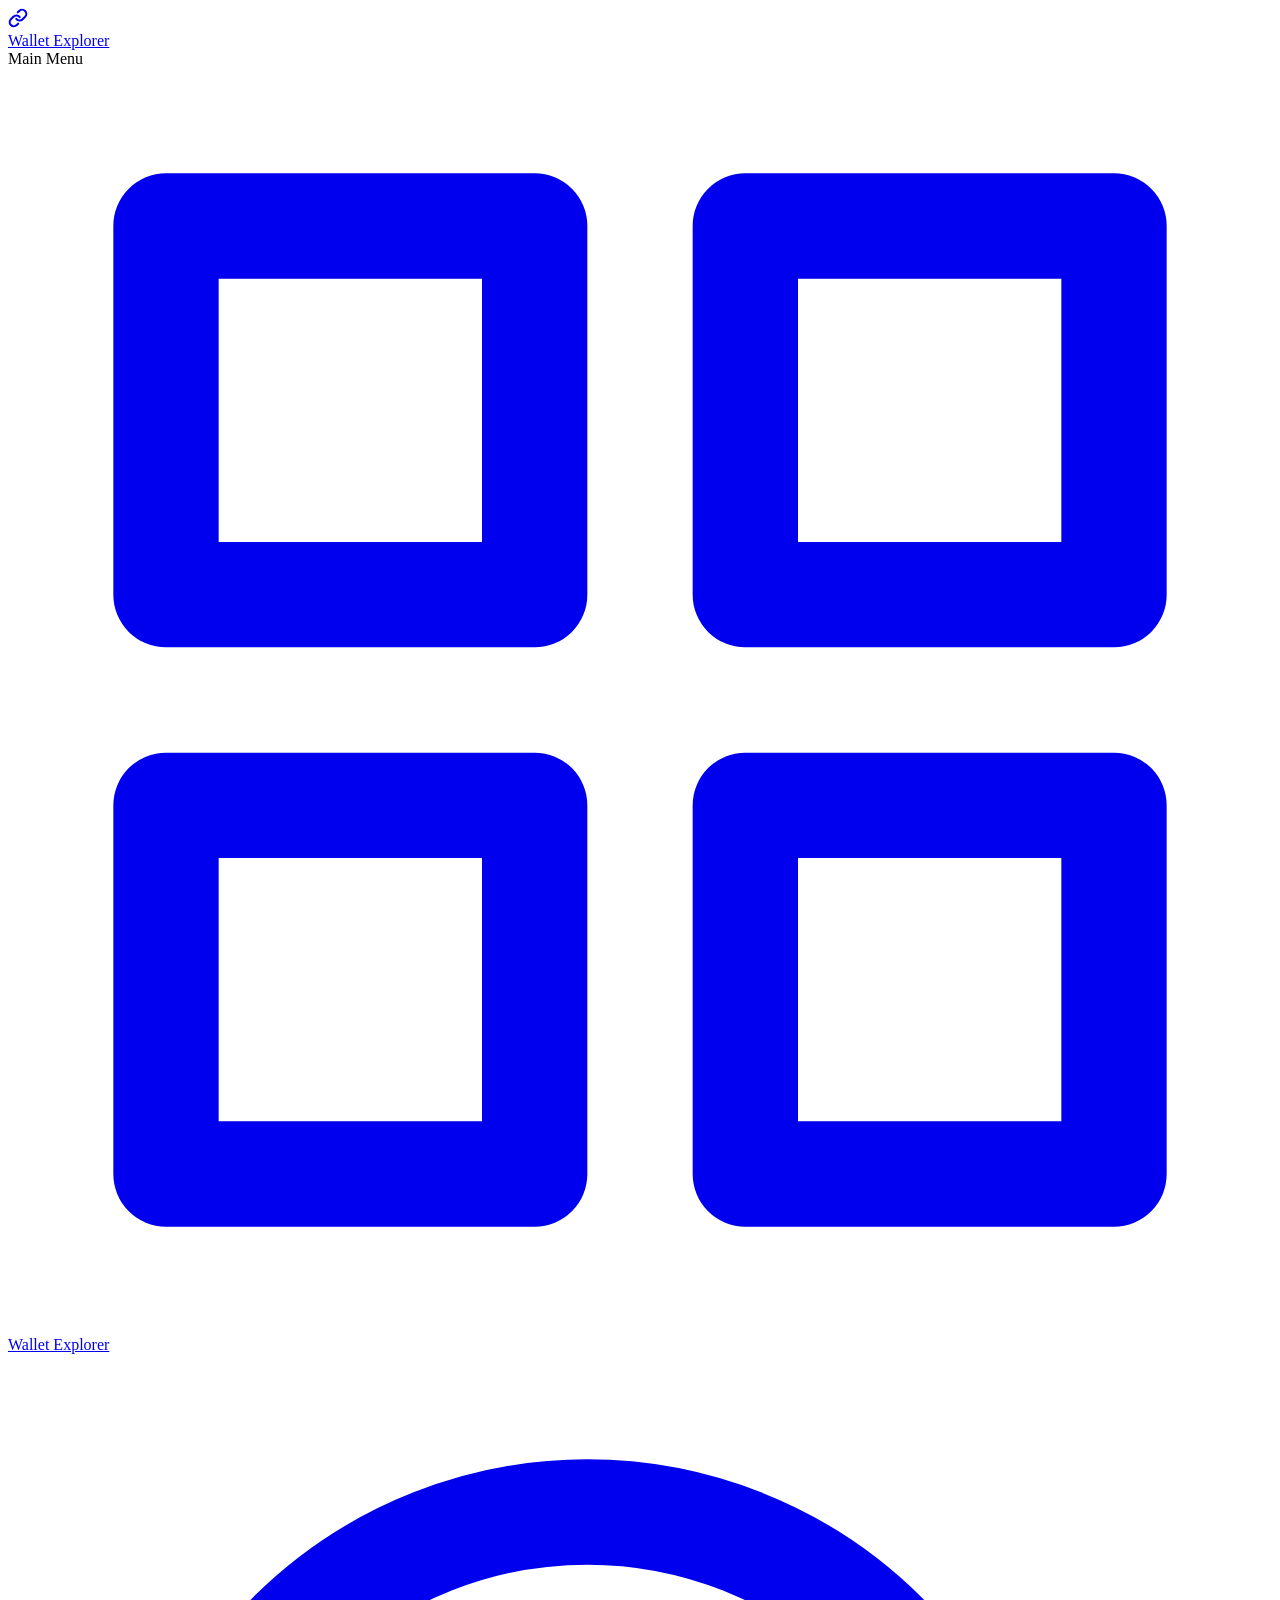
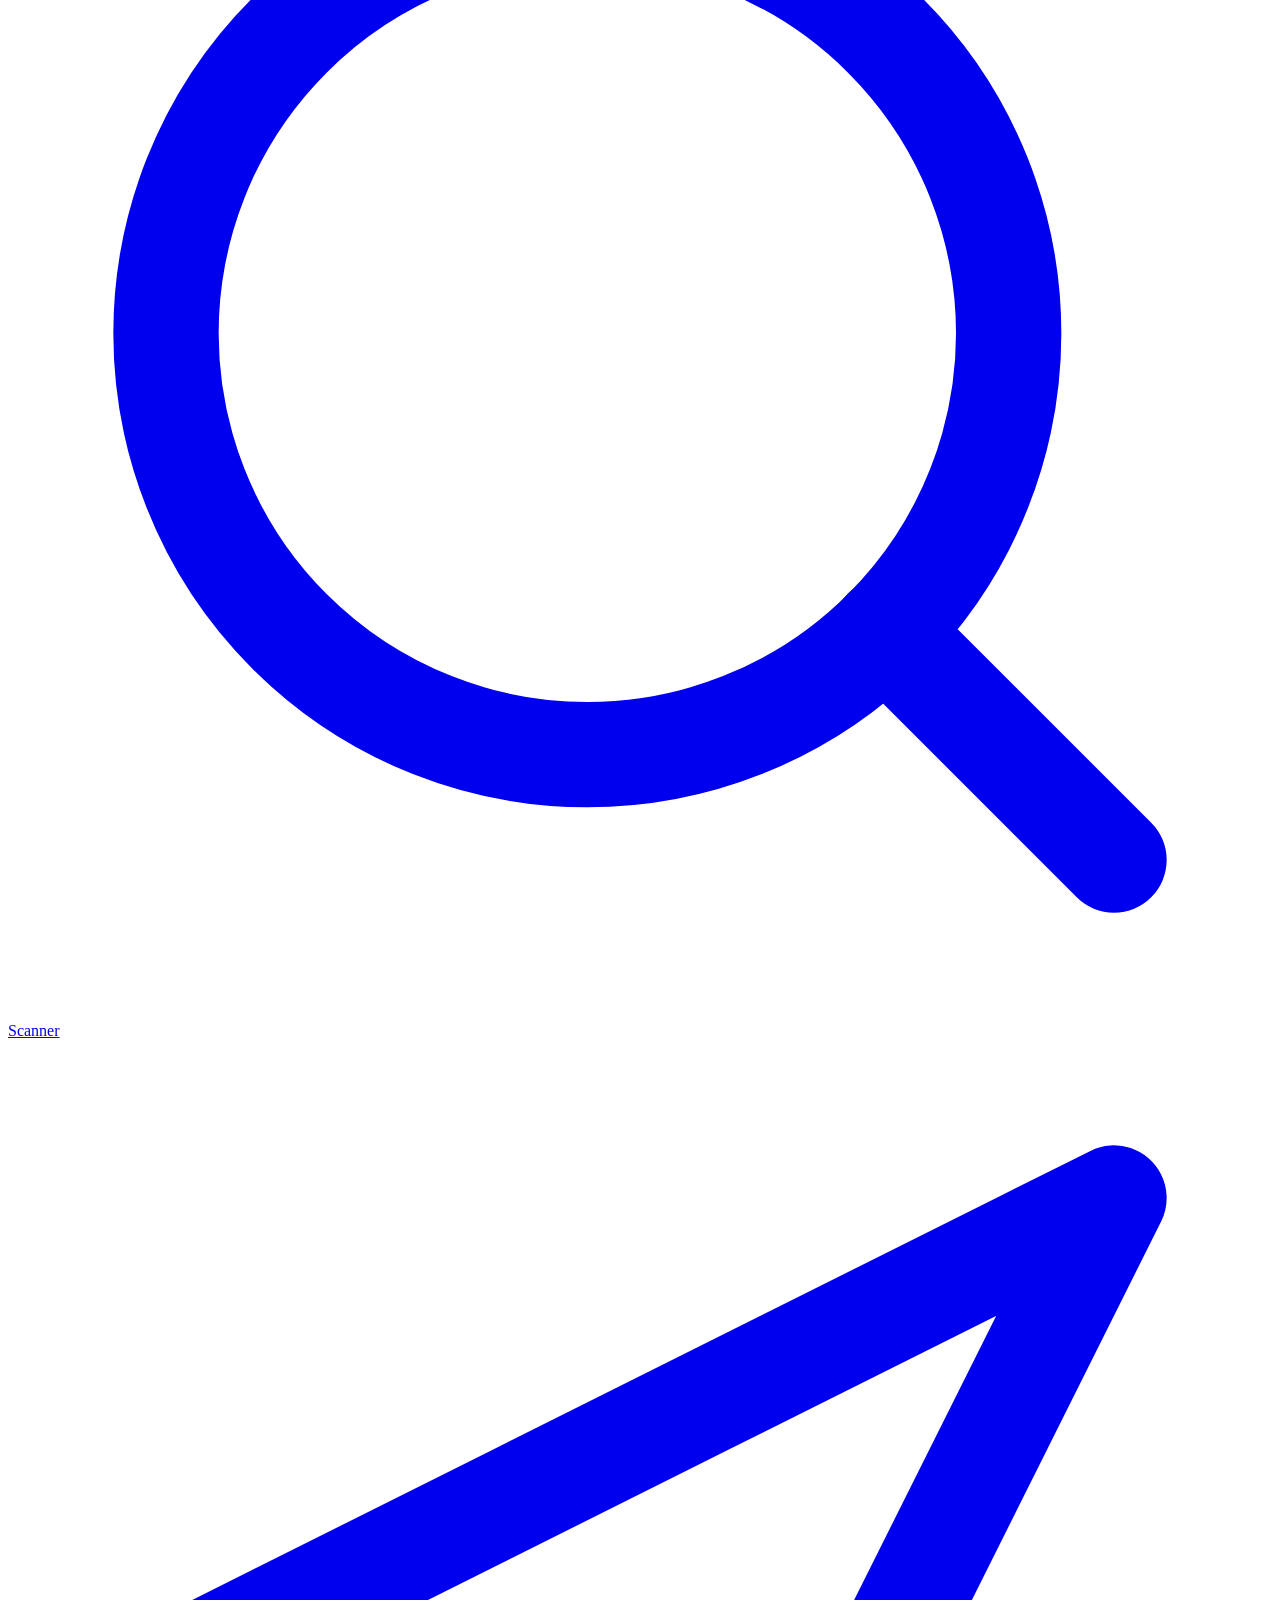
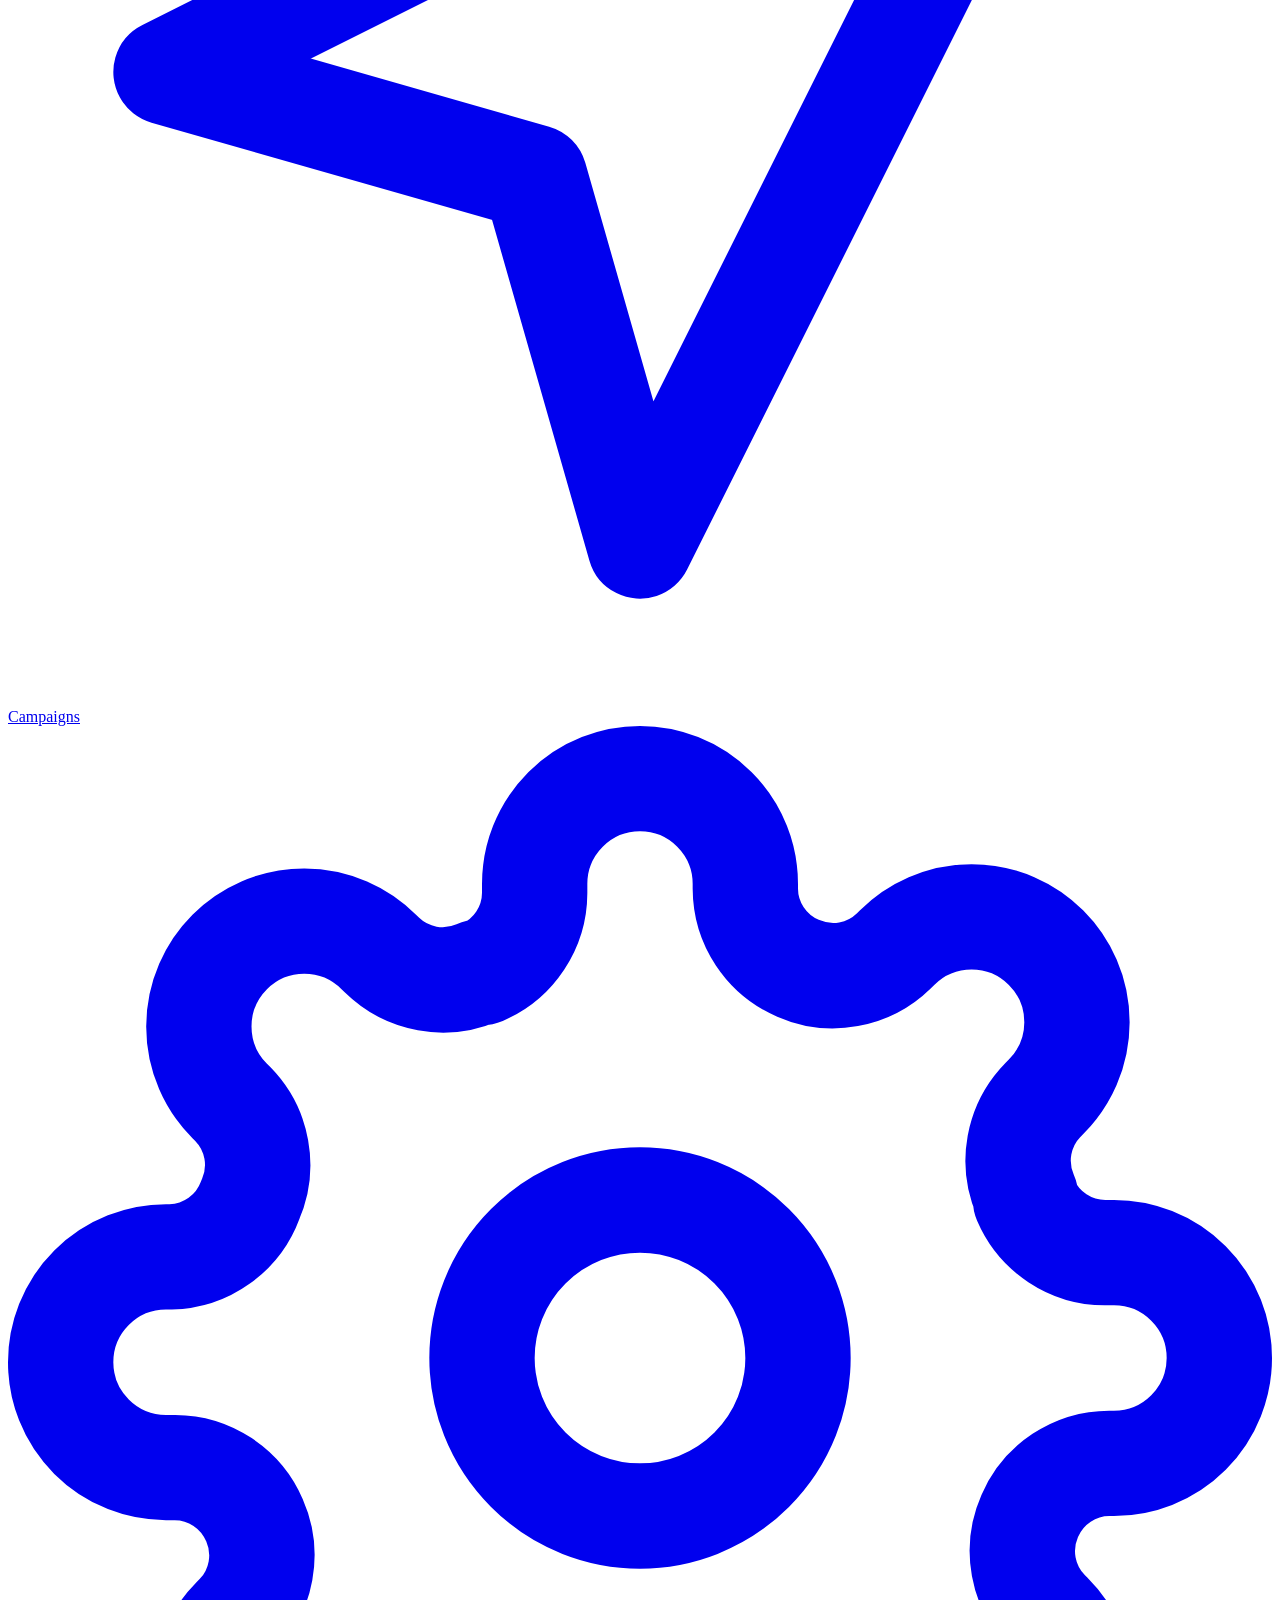
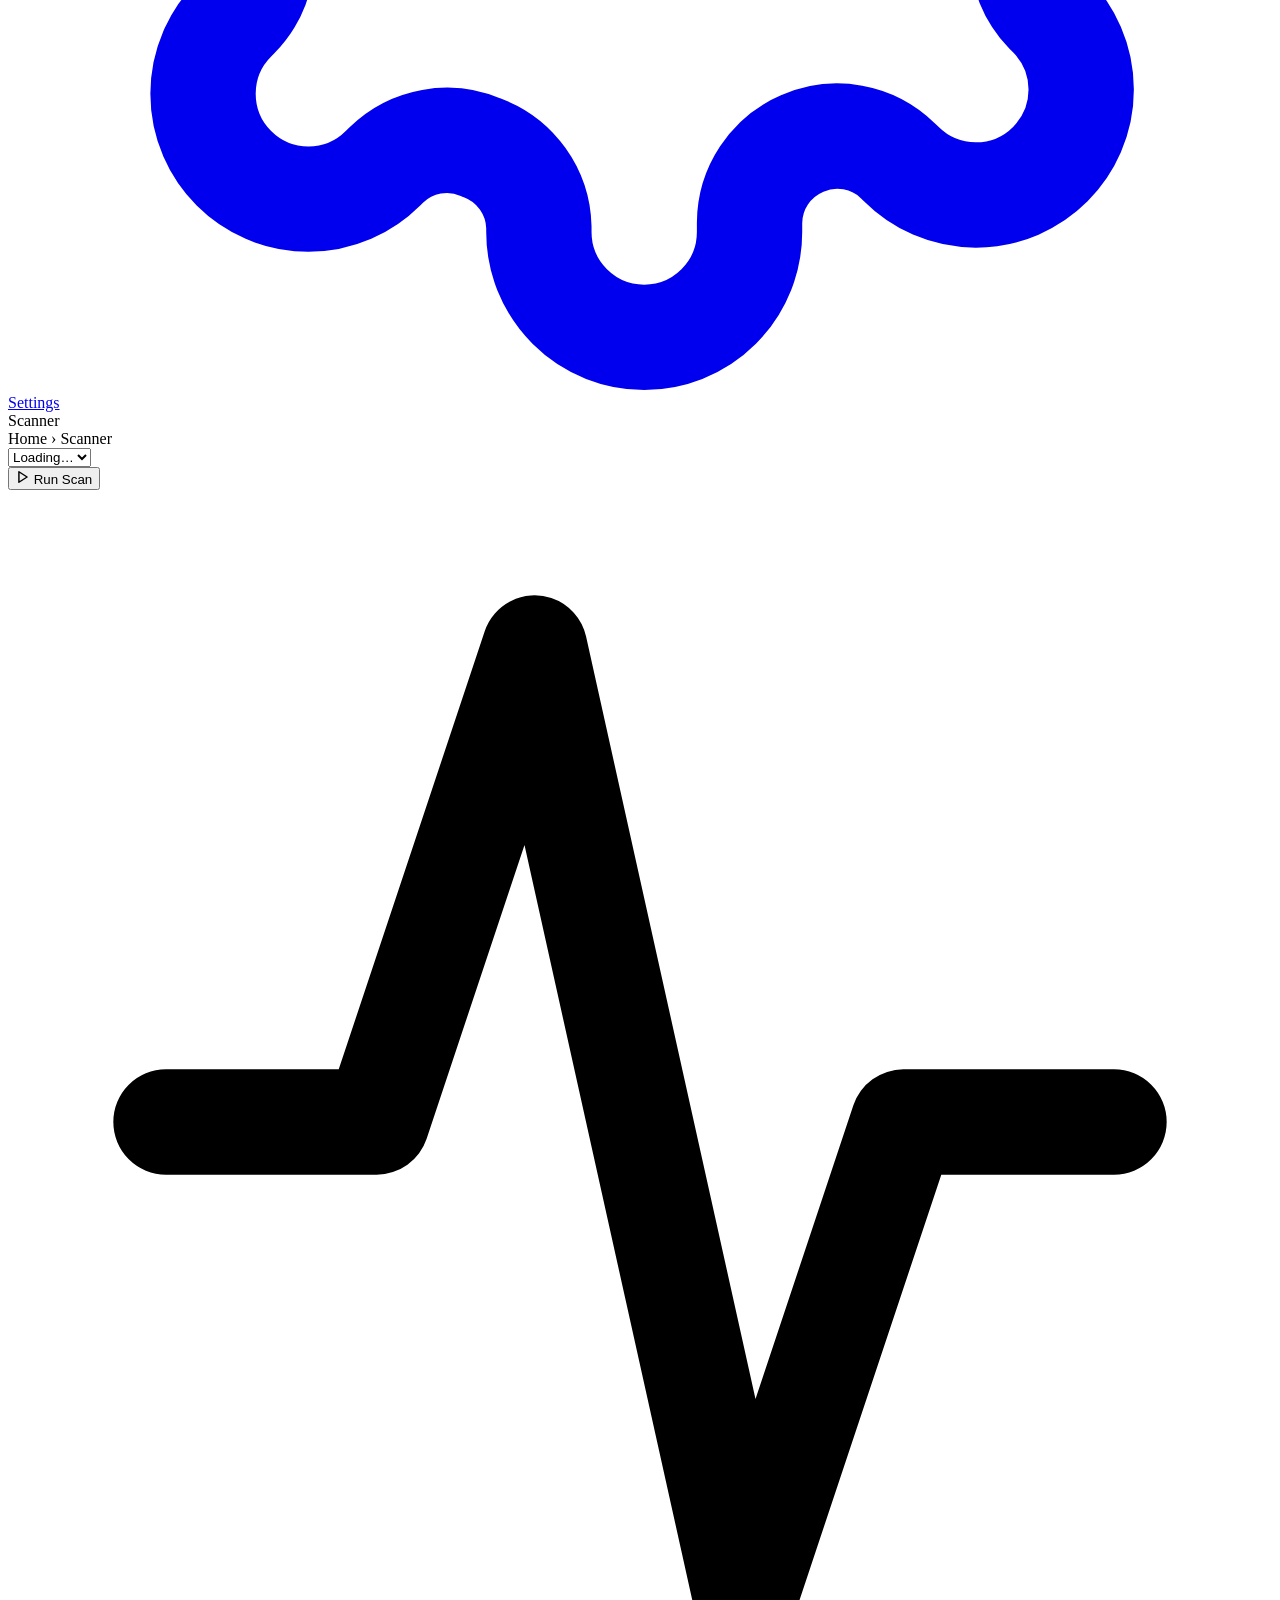
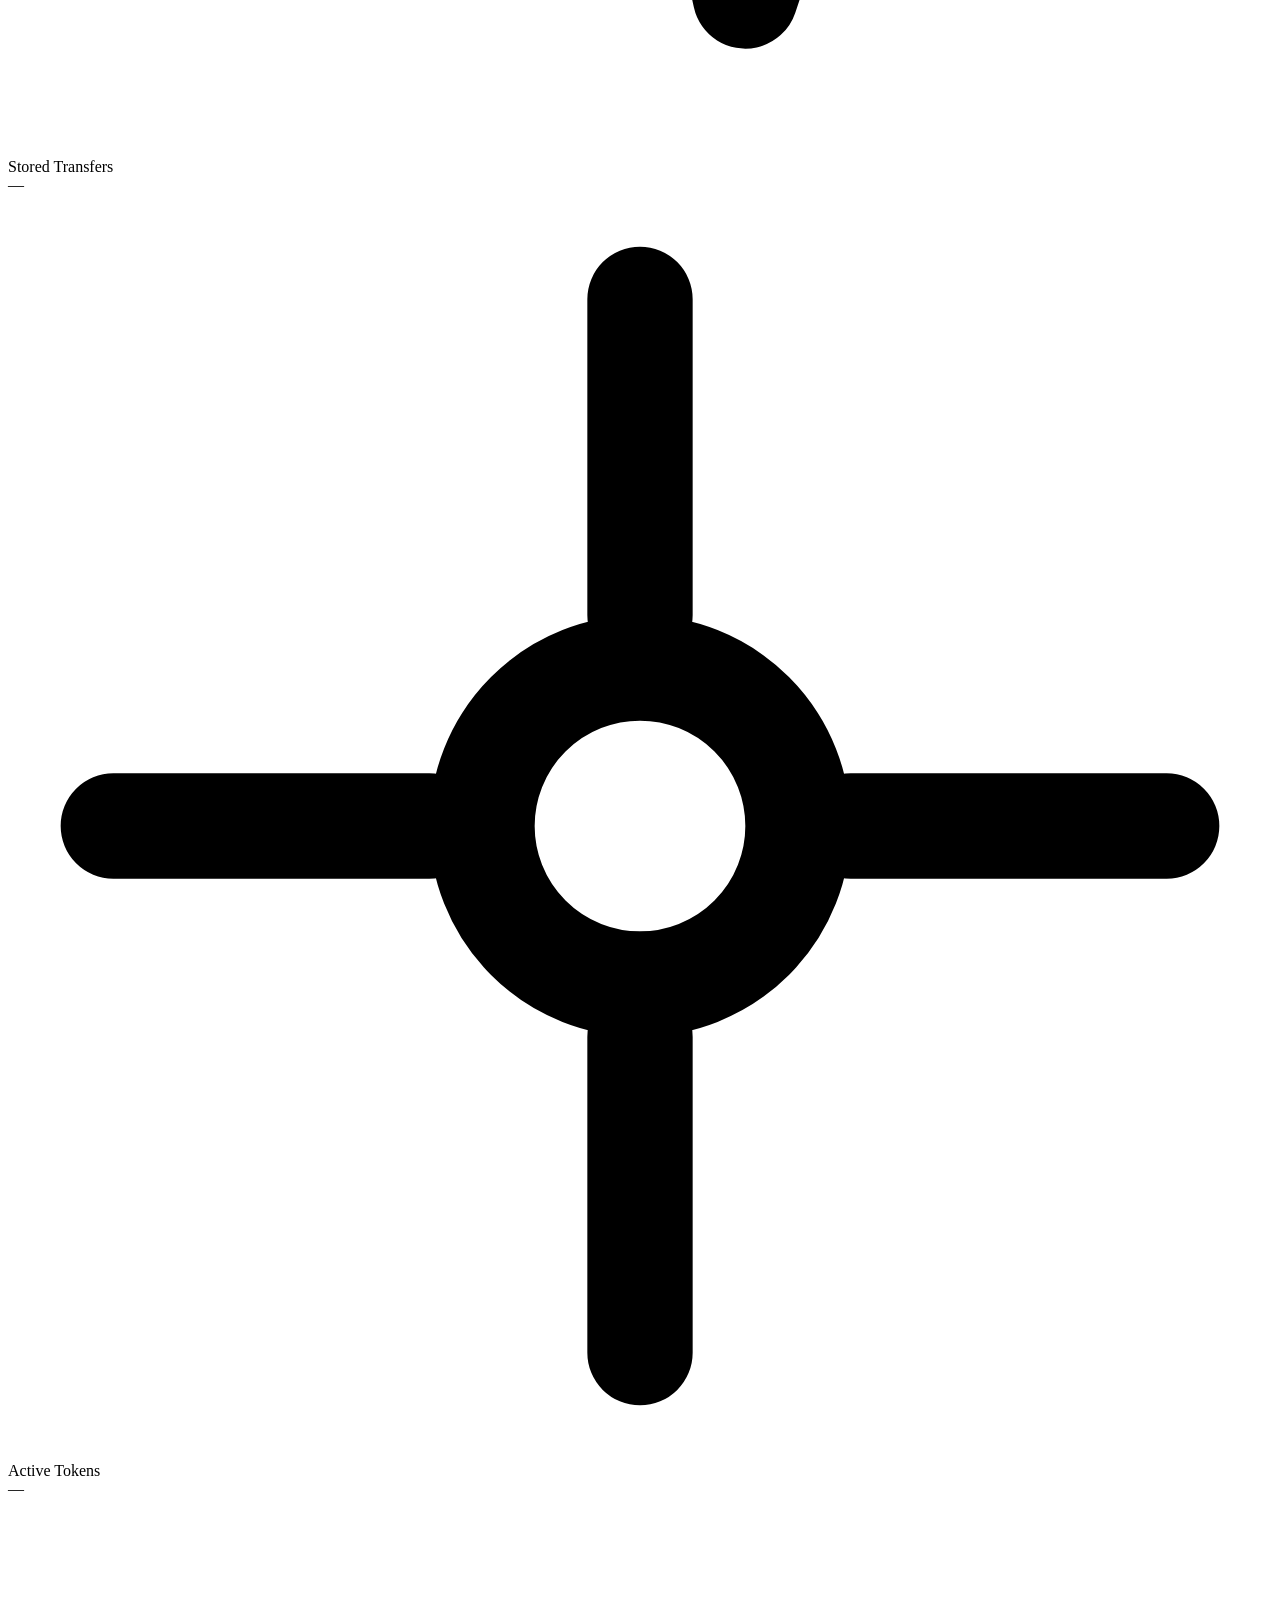
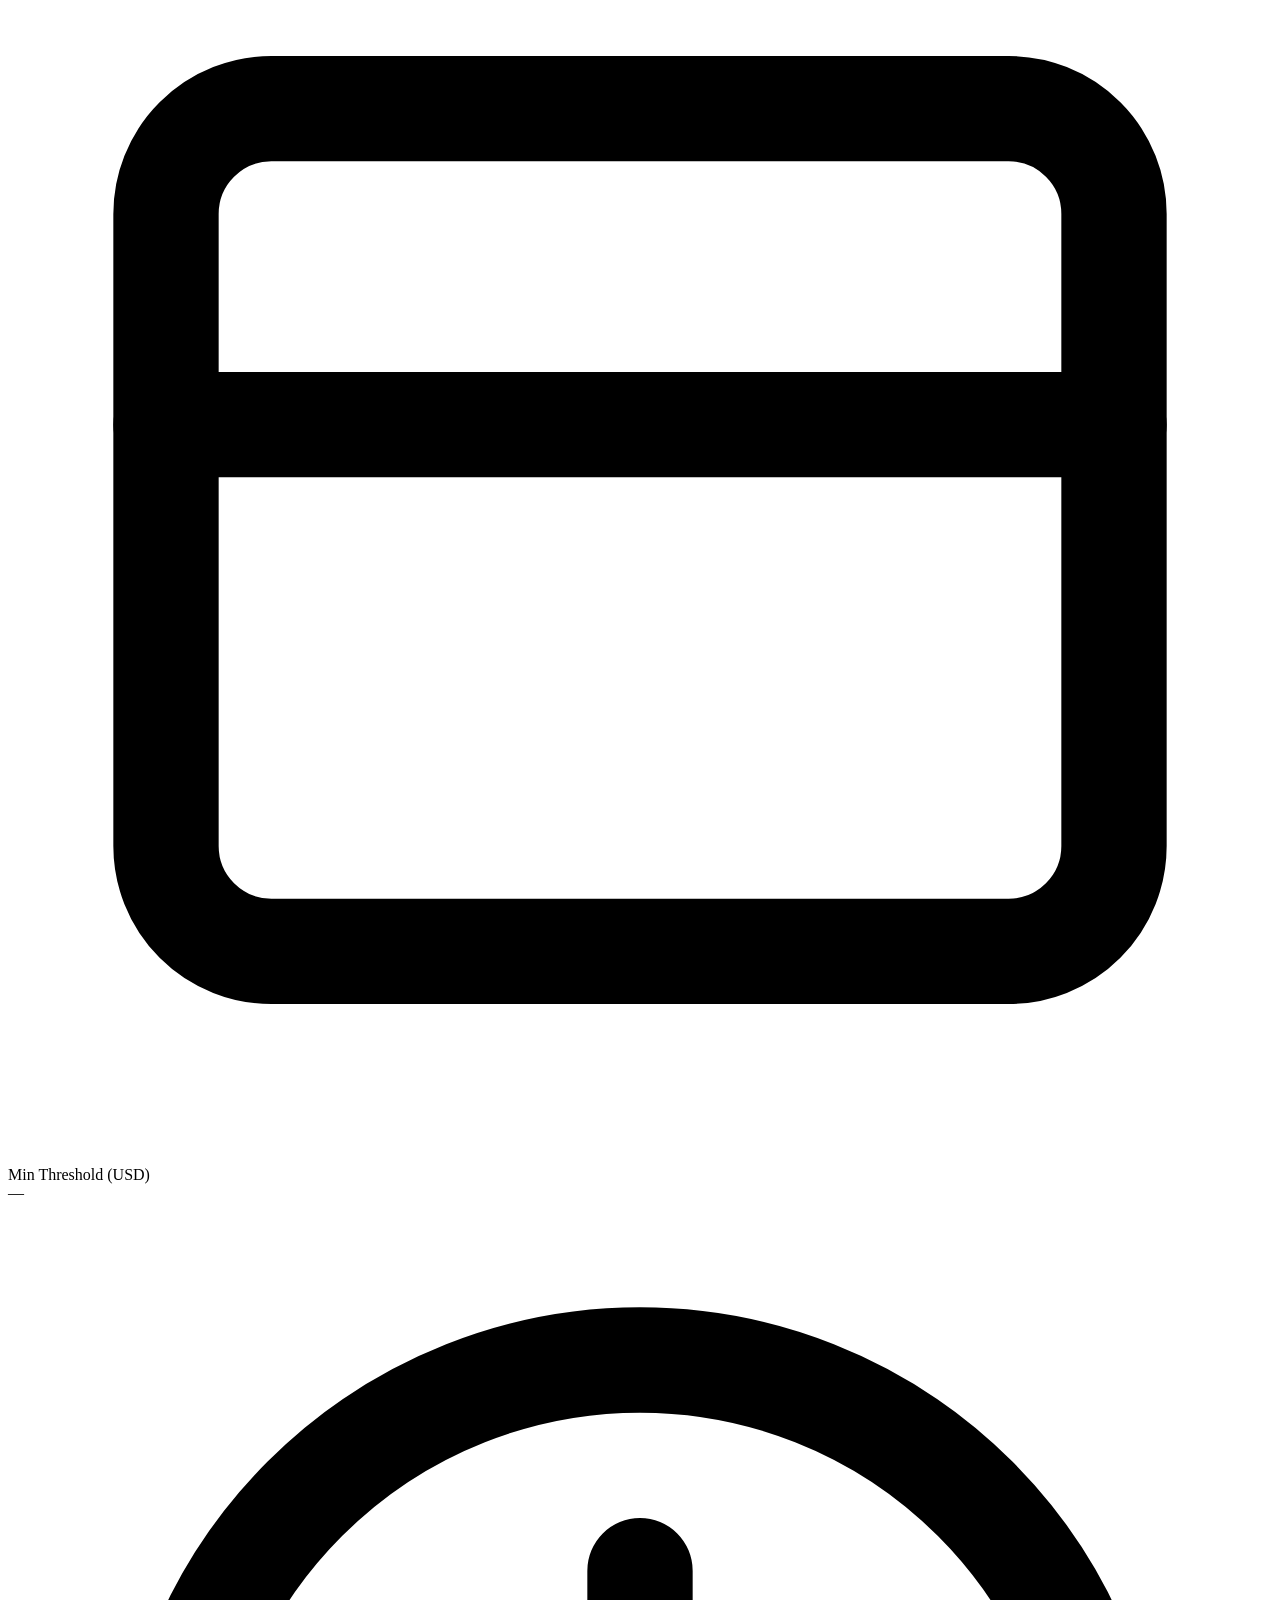
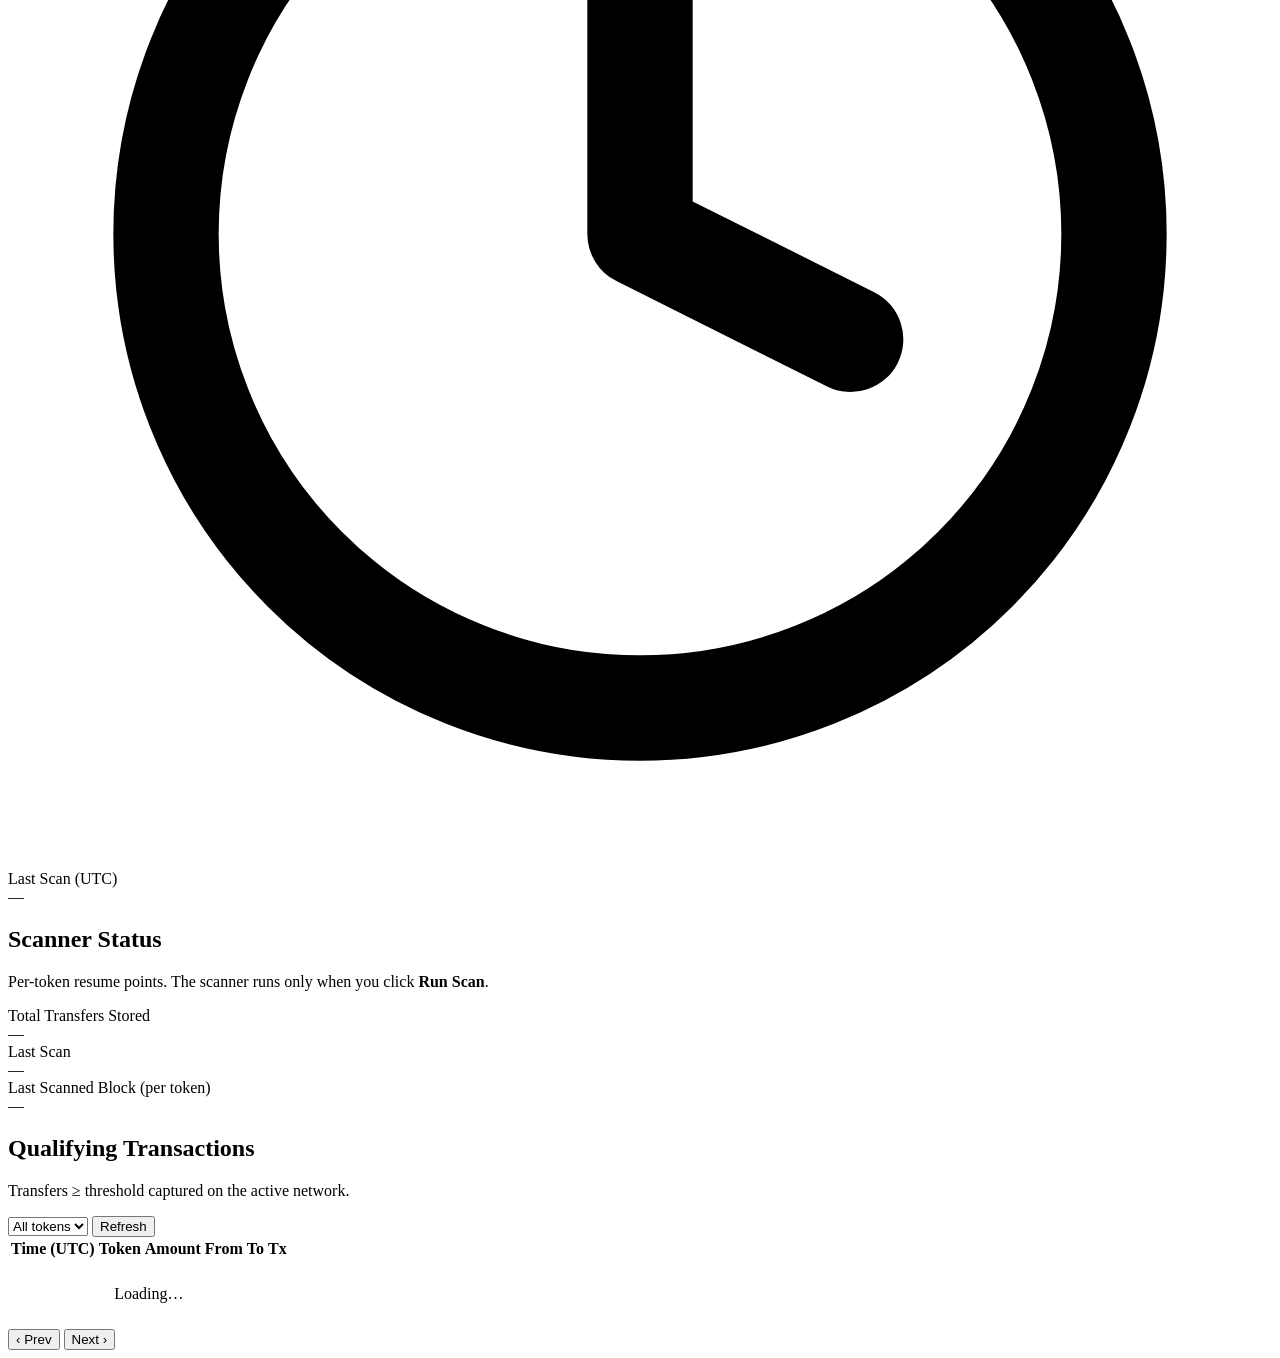
==== commit 69309a53: "refactor: rename "Transaction Scanner" to "Scanner" across documentation and codebase for consistenc" ====
--- a/frontend/admin.html
+++ b/frontend/admin.html
@@ -3,9 +3,9 @@
 <head>
     <meta charset="UTF-8">
     <meta name="viewport" content="width=device-width, initial-scale=1.0">
-    <title>Transaction Scanner — Wallet Explorer</title>
-    <link rel="stylesheet" href="/static/css/styles.css?v=10">
-    <link rel="stylesheet" href="/static/css/admin.css?v=4">
+    <title>Scanner — Wallet Explorer</title>
+    <link rel="stylesheet" href="/static/css/styles.css?v=11">
+    <link rel="stylesheet" href="/static/css/admin.css?v=5">
     <link rel="preconnect" href="https://fonts.googleapis.com">
     <link rel="preconnect" href="https://fonts.gstatic.com" crossorigin>
     <link href="https://fonts.googleapis.com/css2?family=Inter:wght@400;500;600;700&display=swap" rel="stylesheet">
@@ -37,7 +37,7 @@
                 <svg class="nav-icon" viewBox="0 0 24 24" fill="none" stroke="currentColor" stroke-width="2" stroke-linecap="round" stroke-linejoin="round">
                     <circle cx="11" cy="11" r="8"/><line x1="21" y1="21" x2="16.65" y2="16.65"/>
                 </svg>
-                Transaction Scanner
+                Scanner
             </a>
             <a href="/admin/distribution" class="sidebar-nav-item">
                 <svg class="nav-icon" viewBox="0 0 24 24" fill="none" stroke="currentColor" stroke-width="2" stroke-linecap="round" stroke-linejoin="round">
@@ -58,11 +58,11 @@
     <!-- ===== TOP HEADER ===== -->
     <header class="app-header">
         <div class="header-title-group">
-            <div class="header-page-title">Transaction Scanner</div>
+            <div class="header-page-title">Scanner</div>
             <div class="header-breadcrumb">
                 <span>Home</span>
                 <span>›</span>
-                <span>Transaction Scanner</span>
+                <span>Scanner</span>
             </div>
         </div>
         <div class="header-actions">
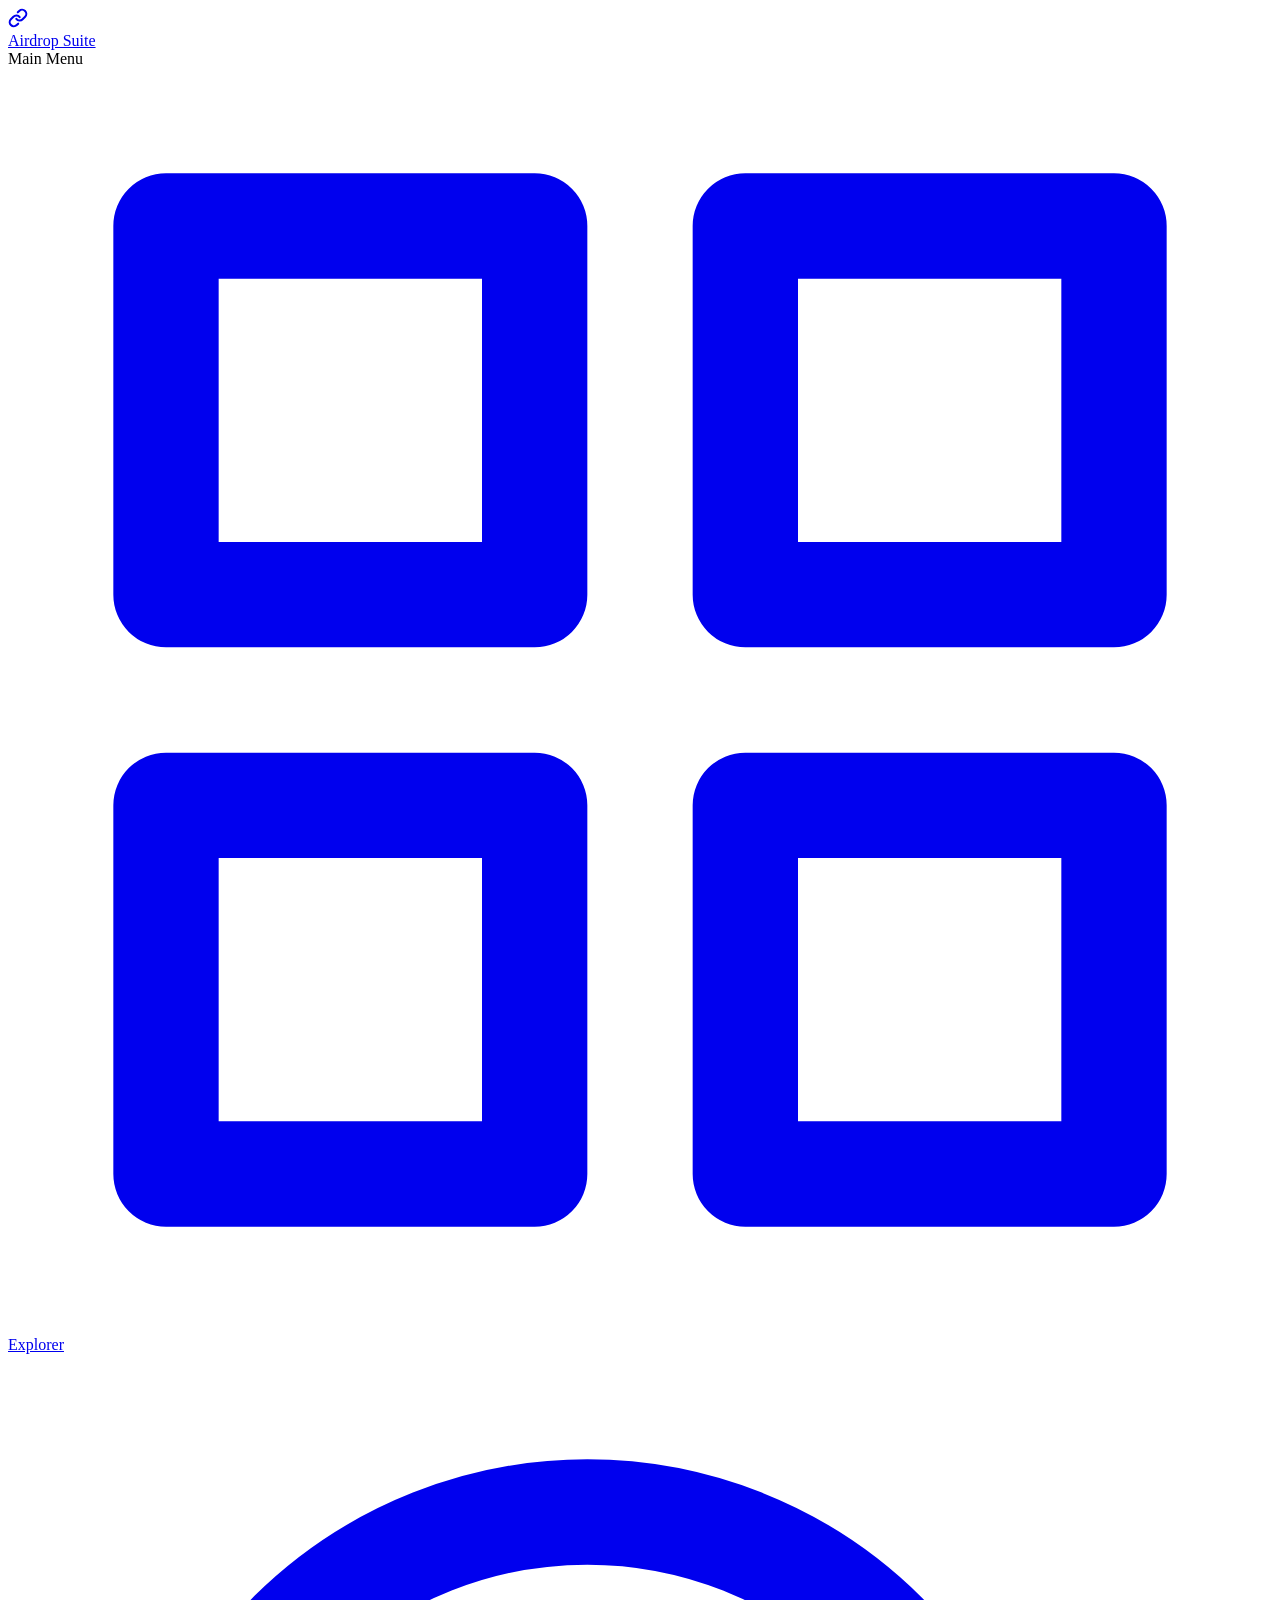
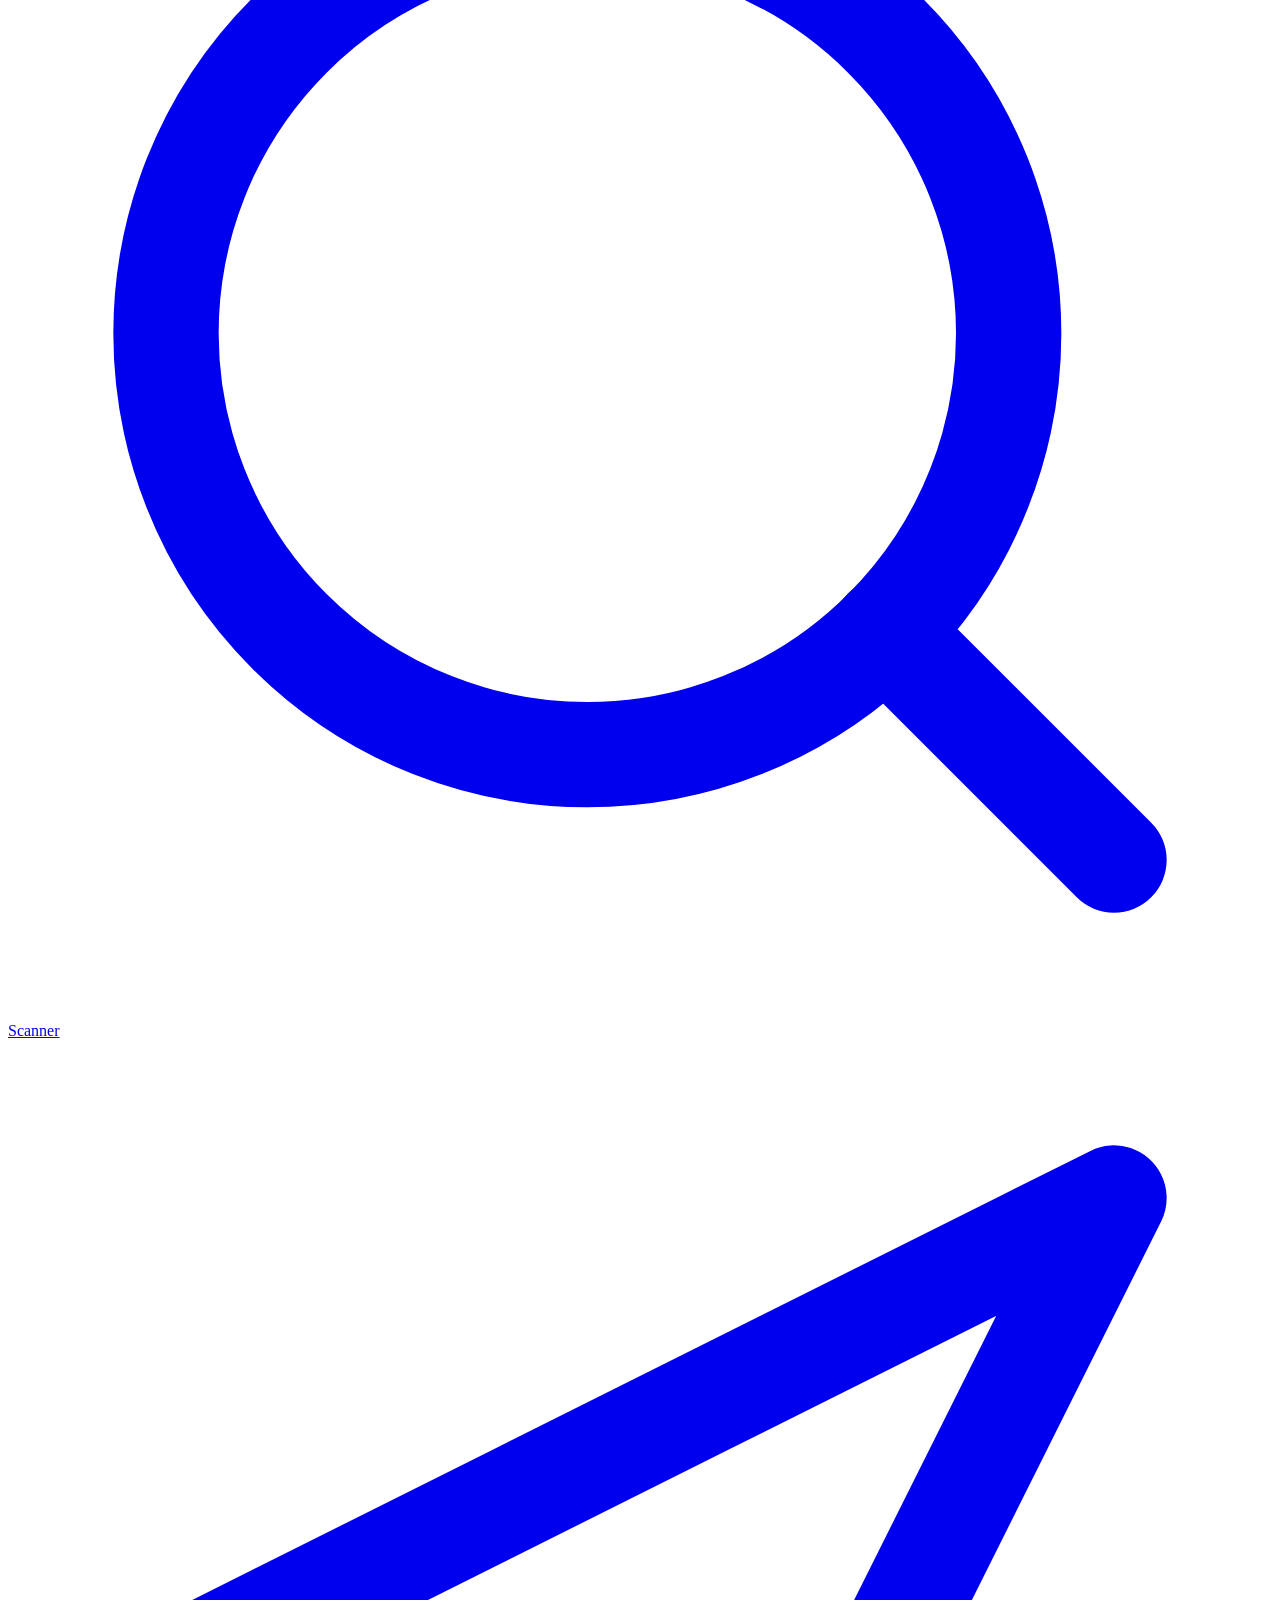
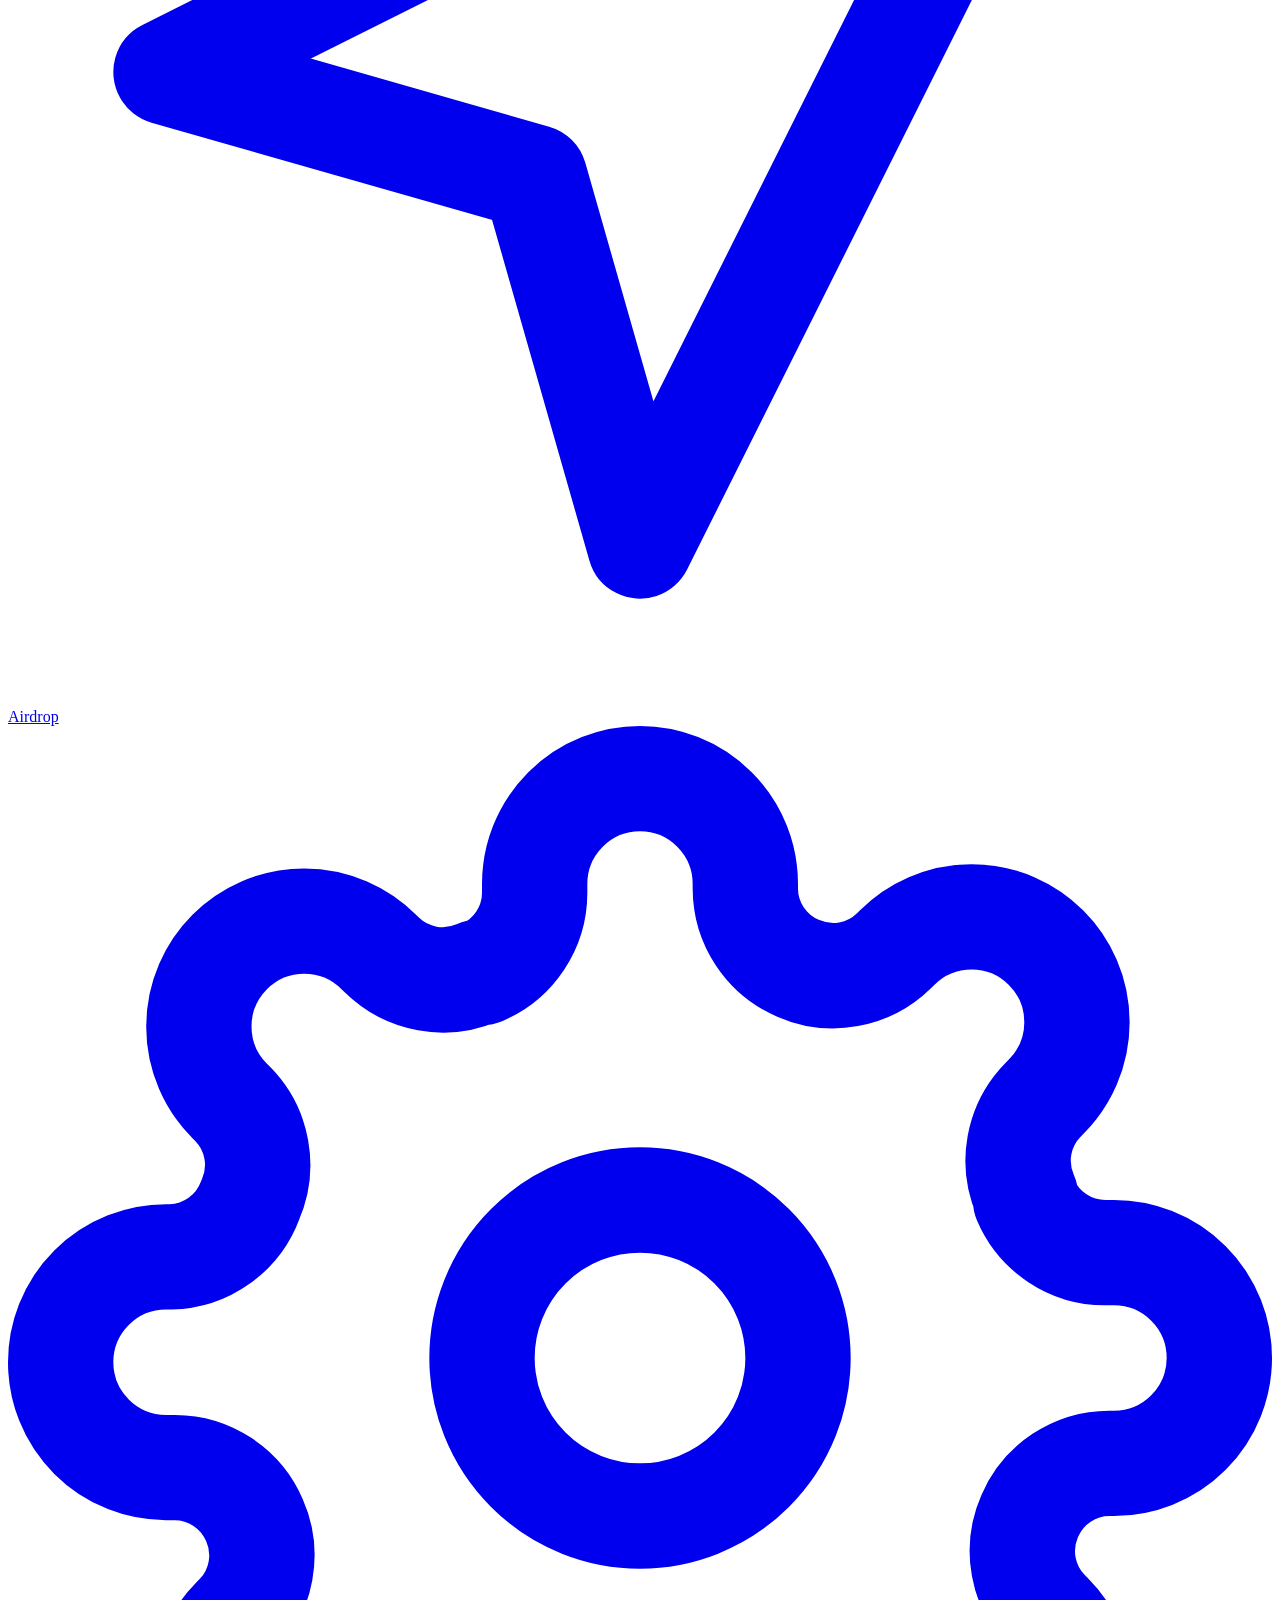
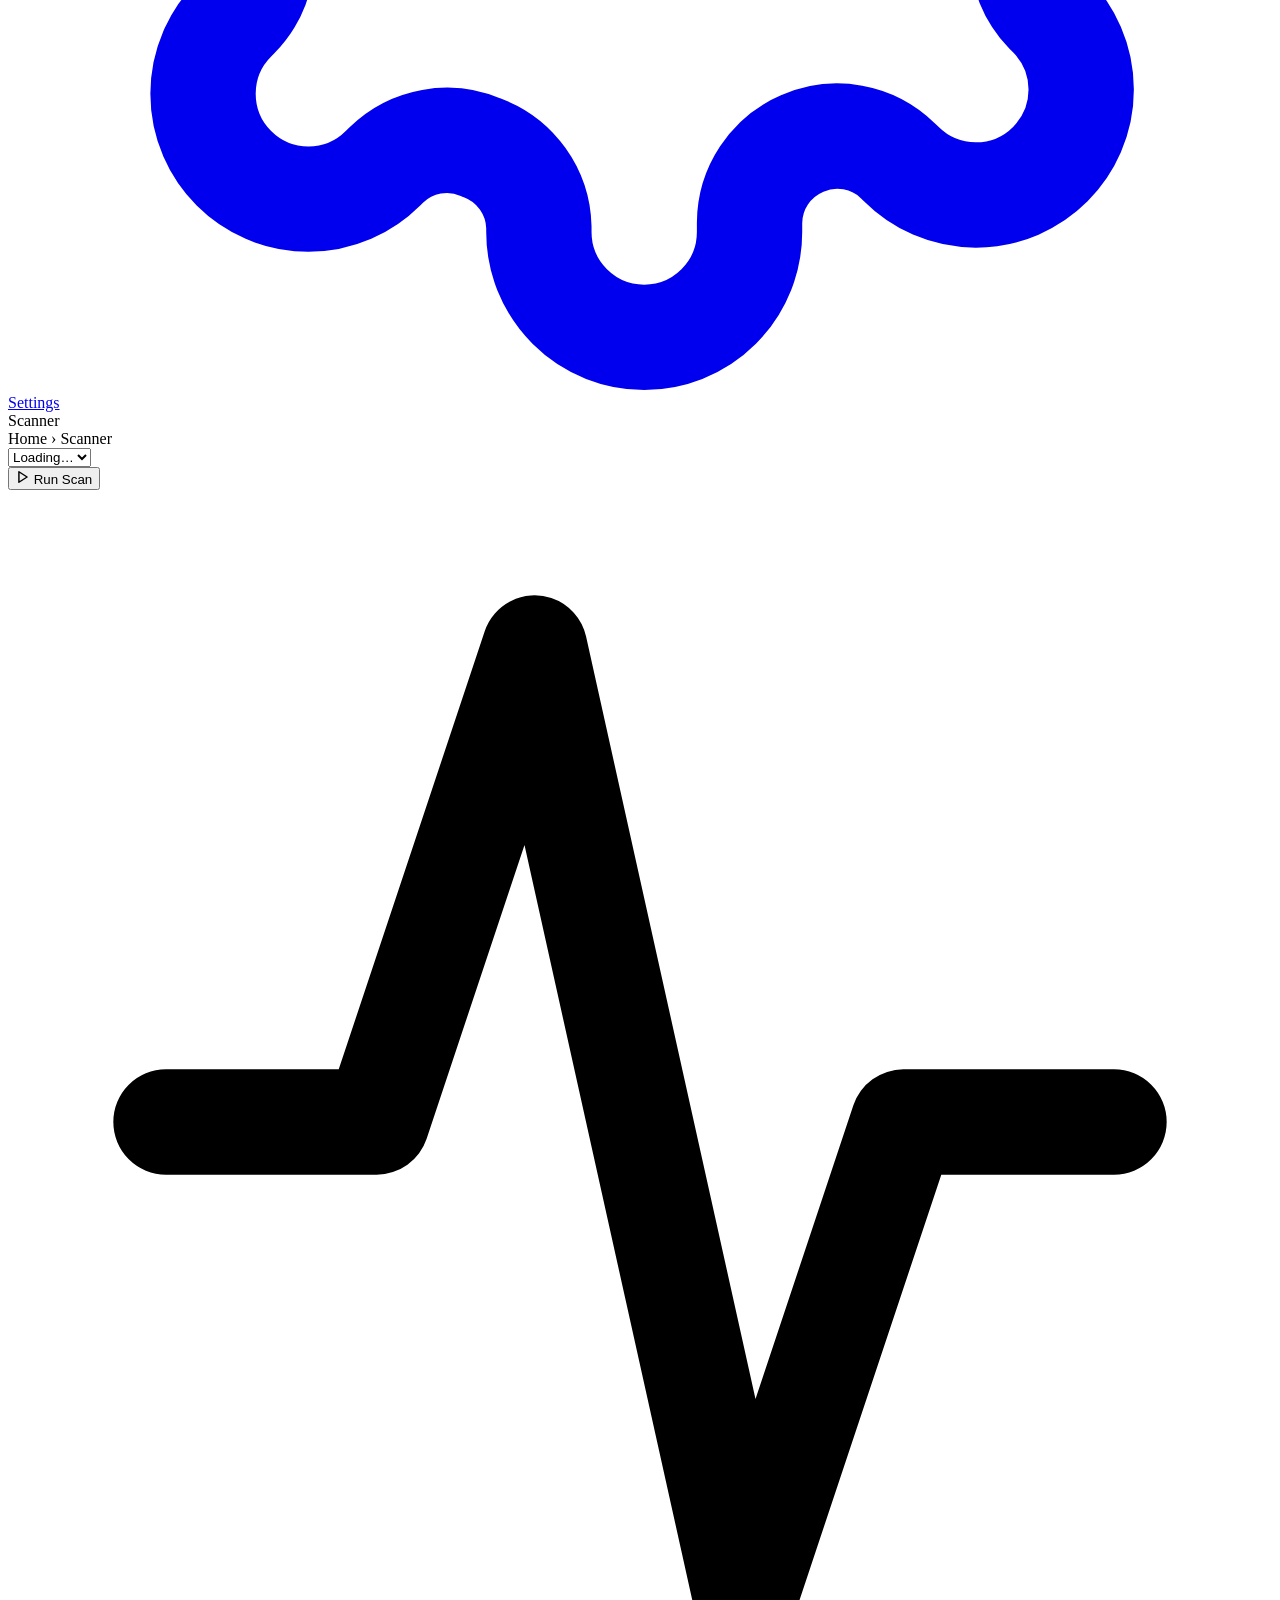
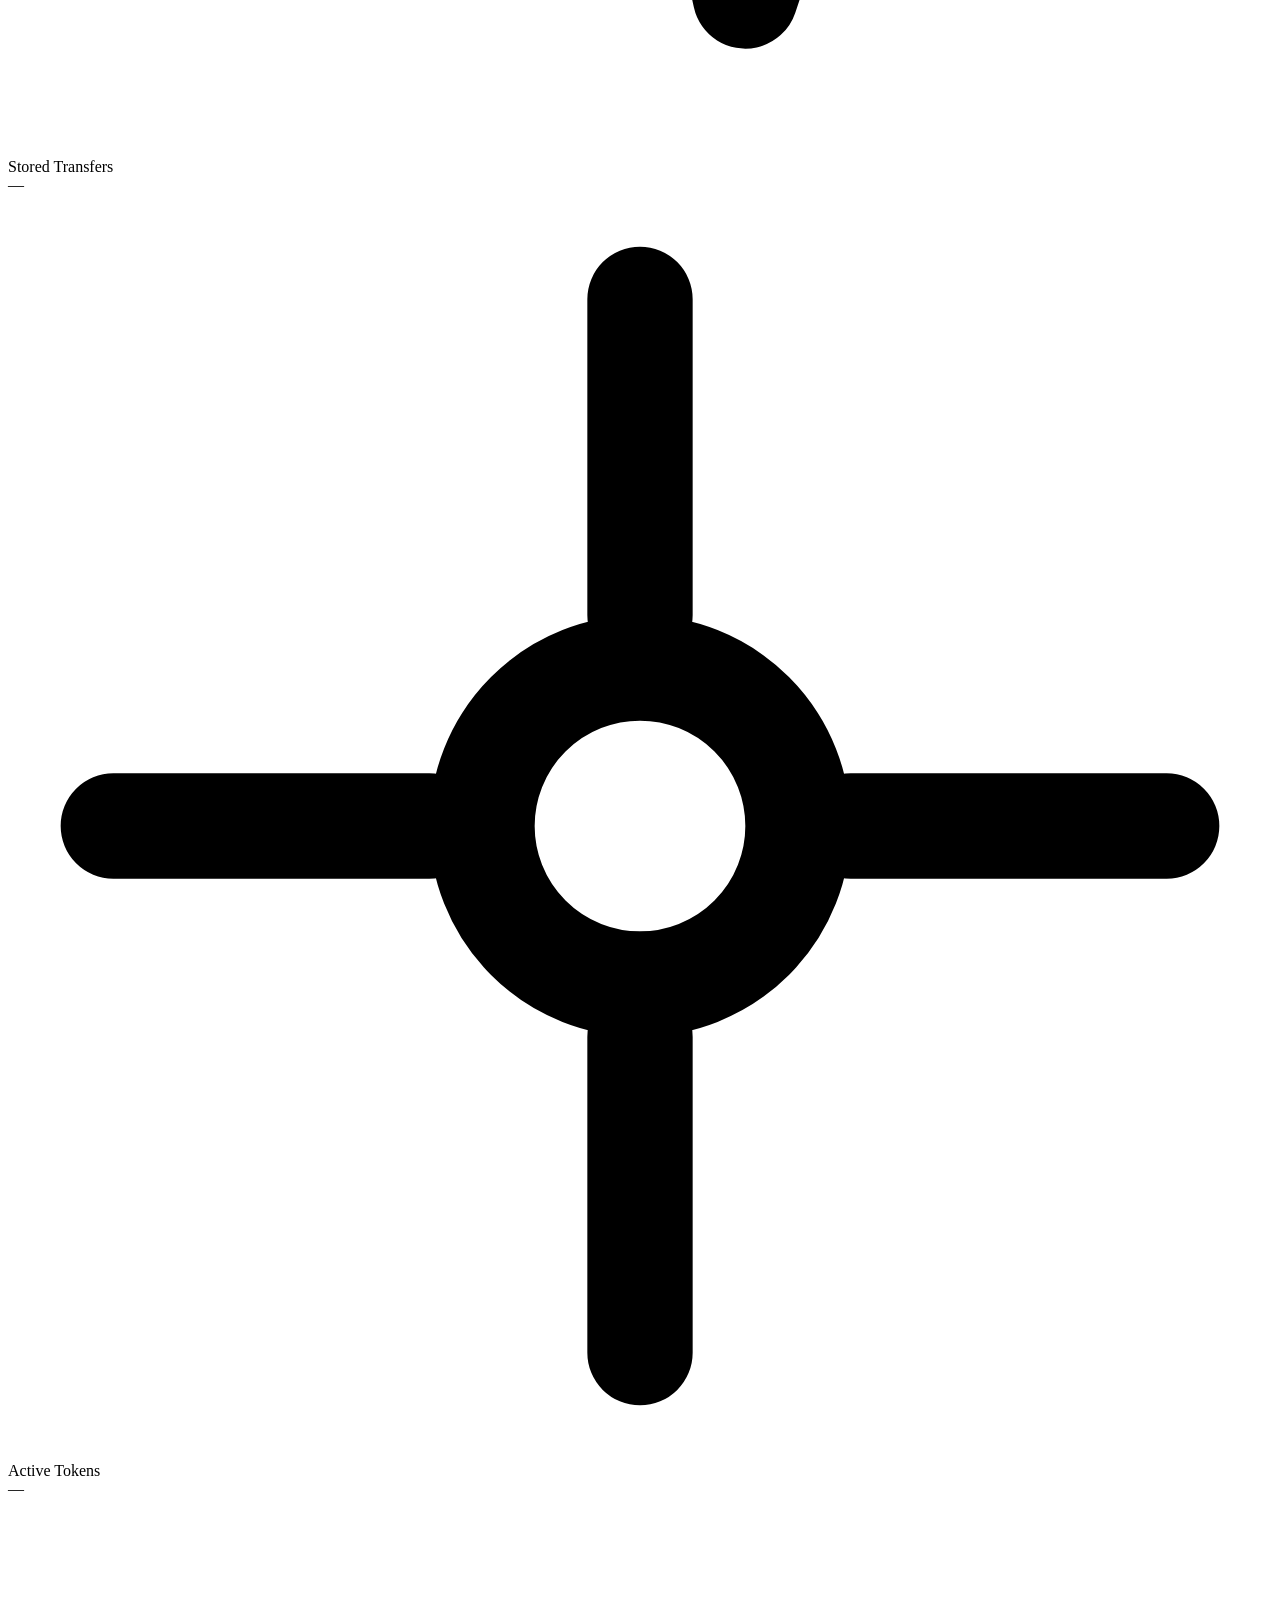
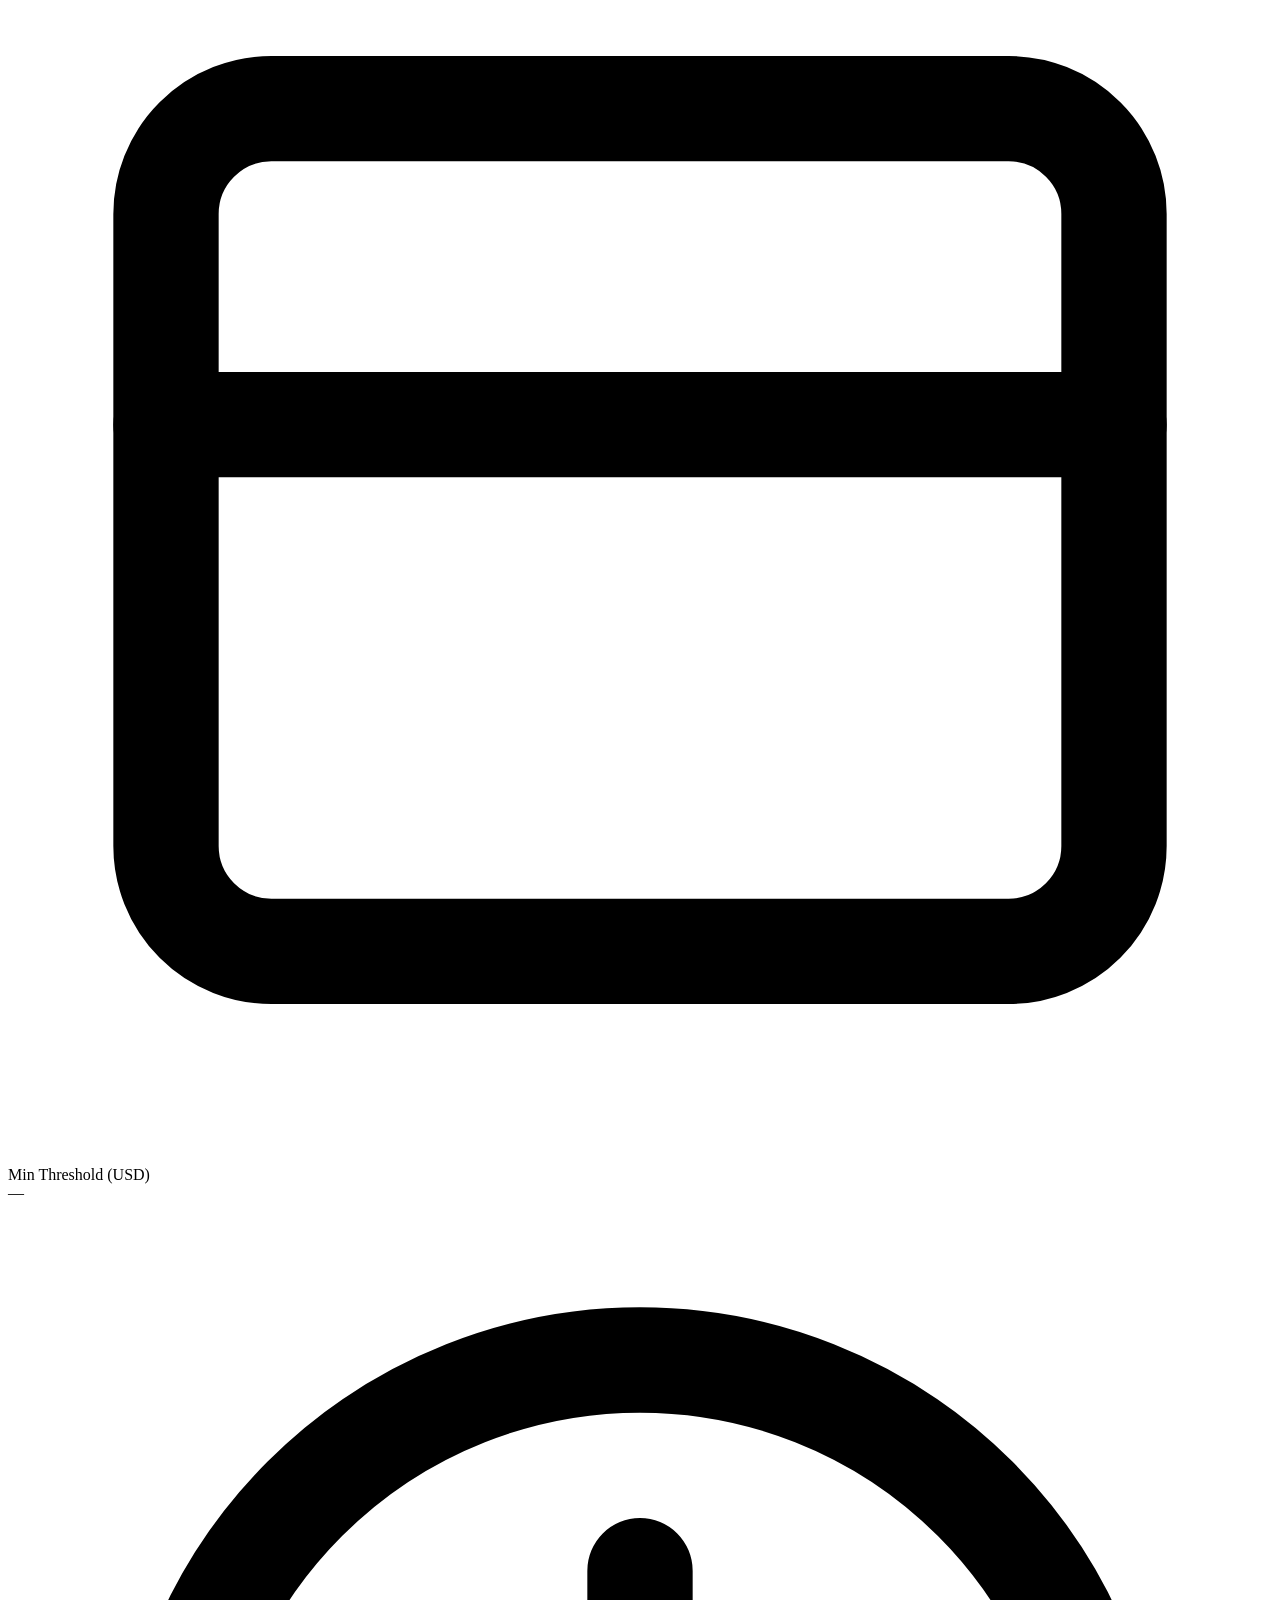
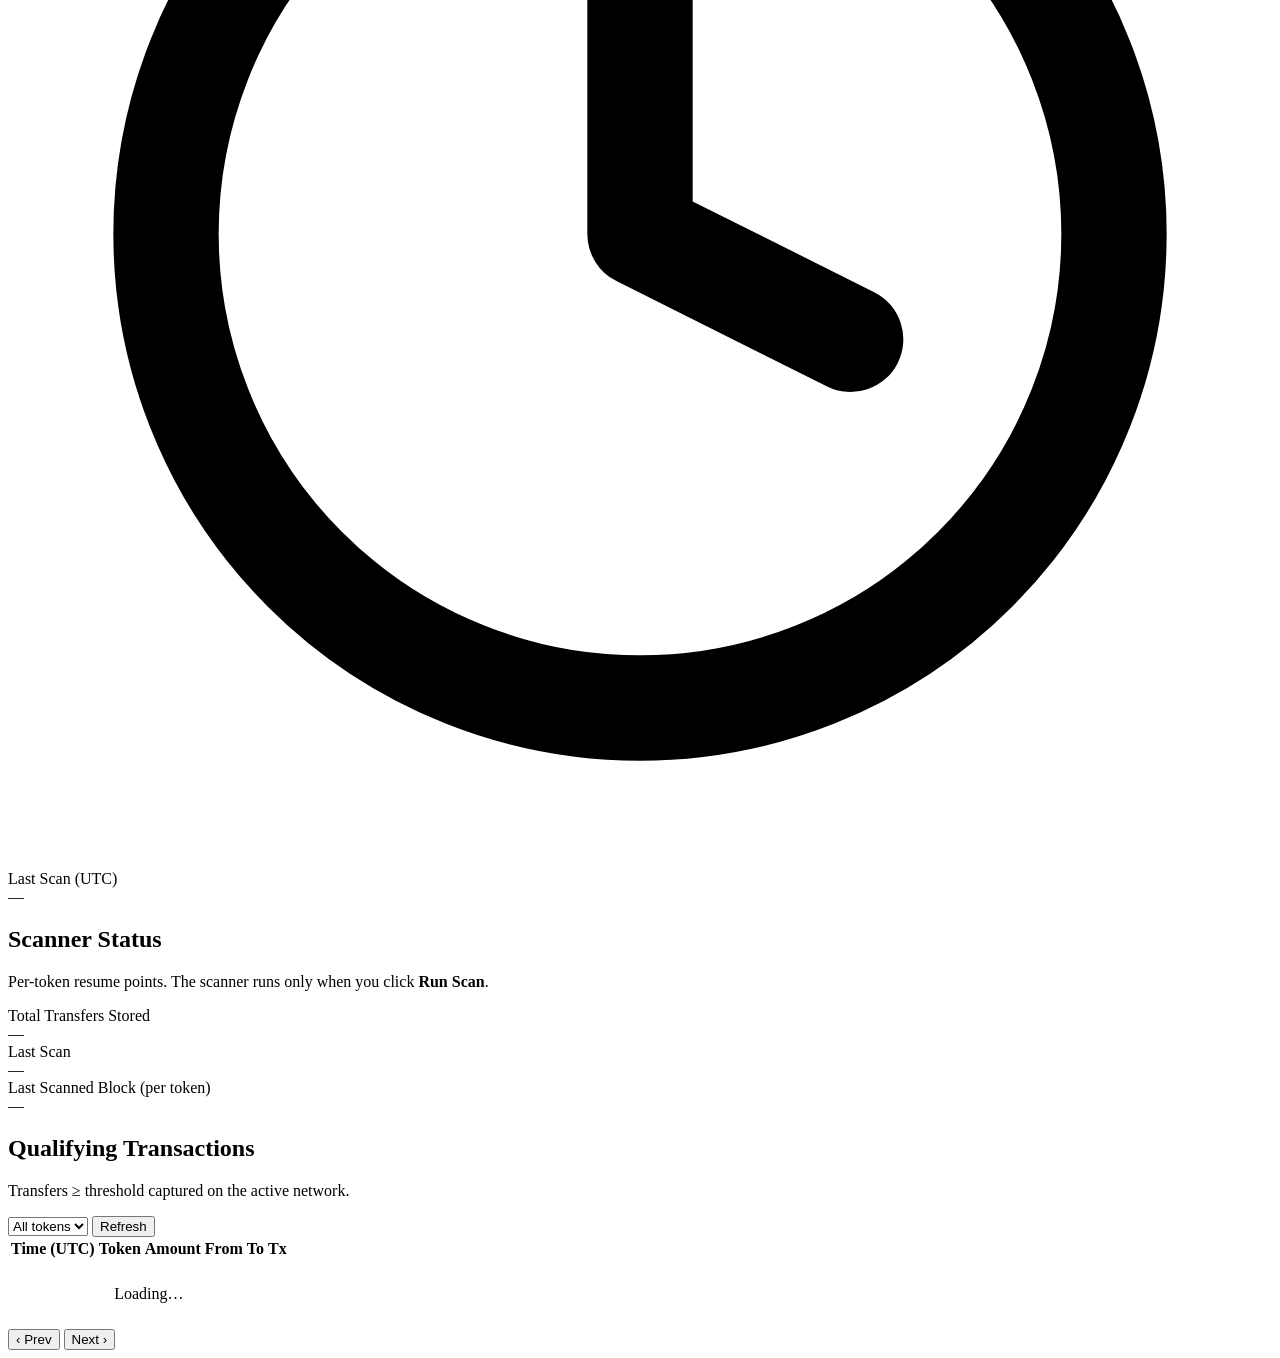
==== commit a9aed6b7: "feat: rename "Wallet Explorer" to "Airdrop Suite" across the codebase and update related UI elements" ====
--- a/frontend/admin.html
+++ b/frontend/admin.html
@@ -3,7 +3,7 @@
 <head>
     <meta charset="UTF-8">
     <meta name="viewport" content="width=device-width, initial-scale=1.0">
-    <title>Scanner — Wallet Explorer</title>
+    <title>Scanner — Airdrop Suite</title>
     <link rel="stylesheet" href="/static/css/styles.css?v=11">
     <link rel="stylesheet" href="/static/css/admin.css?v=5">
     <link rel="preconnect" href="https://fonts.googleapis.com">
@@ -21,7 +21,7 @@
                     <path d="M14 11a5 5 0 0 0-7.54-.54l-3 3a5 5 0 0 0 7.07 7.07l1.71-1.71"/>
                 </svg>
             </div>
-            <span class="sidebar-logo-text">Wallet Explorer</span>
+            <span class="sidebar-logo-text">Airdrop Suite</span>
         </a>
 
         <nav class="sidebar-nav">
@@ -31,19 +31,19 @@
                     <rect x="3" y="3" width="7" height="7"/><rect x="14" y="3" width="7" height="7"/>
                     <rect x="14" y="14" width="7" height="7"/><rect x="3" y="14" width="7" height="7"/>
                 </svg>
-                Wallet Explorer
+                Explorer
             </a>
-            <a href="/admin/airdrop" class="sidebar-nav-item active">
+            <a href="/admin/scanner" class="sidebar-nav-item active">
                 <svg class="nav-icon" viewBox="0 0 24 24" fill="none" stroke="currentColor" stroke-width="2" stroke-linecap="round" stroke-linejoin="round">
                     <circle cx="11" cy="11" r="8"/><line x1="21" y1="21" x2="16.65" y2="16.65"/>
                 </svg>
                 Scanner
             </a>
-            <a href="/admin/distribution" class="sidebar-nav-item">
+            <a href="/admin/airdrop" class="sidebar-nav-item">
                 <svg class="nav-icon" viewBox="0 0 24 24" fill="none" stroke="currentColor" stroke-width="2" stroke-linecap="round" stroke-linejoin="round">
                     <path d="M3 12l18-9-9 18-2-7-7-2z"/>
                 </svg>
-                Campaigns
+                Airdrop
             </a>
             <a href="/admin/settings" class="sidebar-nav-item">
                 <svg class="nav-icon" viewBox="0 0 24 24" fill="none" stroke="currentColor" stroke-width="2" stroke-linecap="round" stroke-linejoin="round">
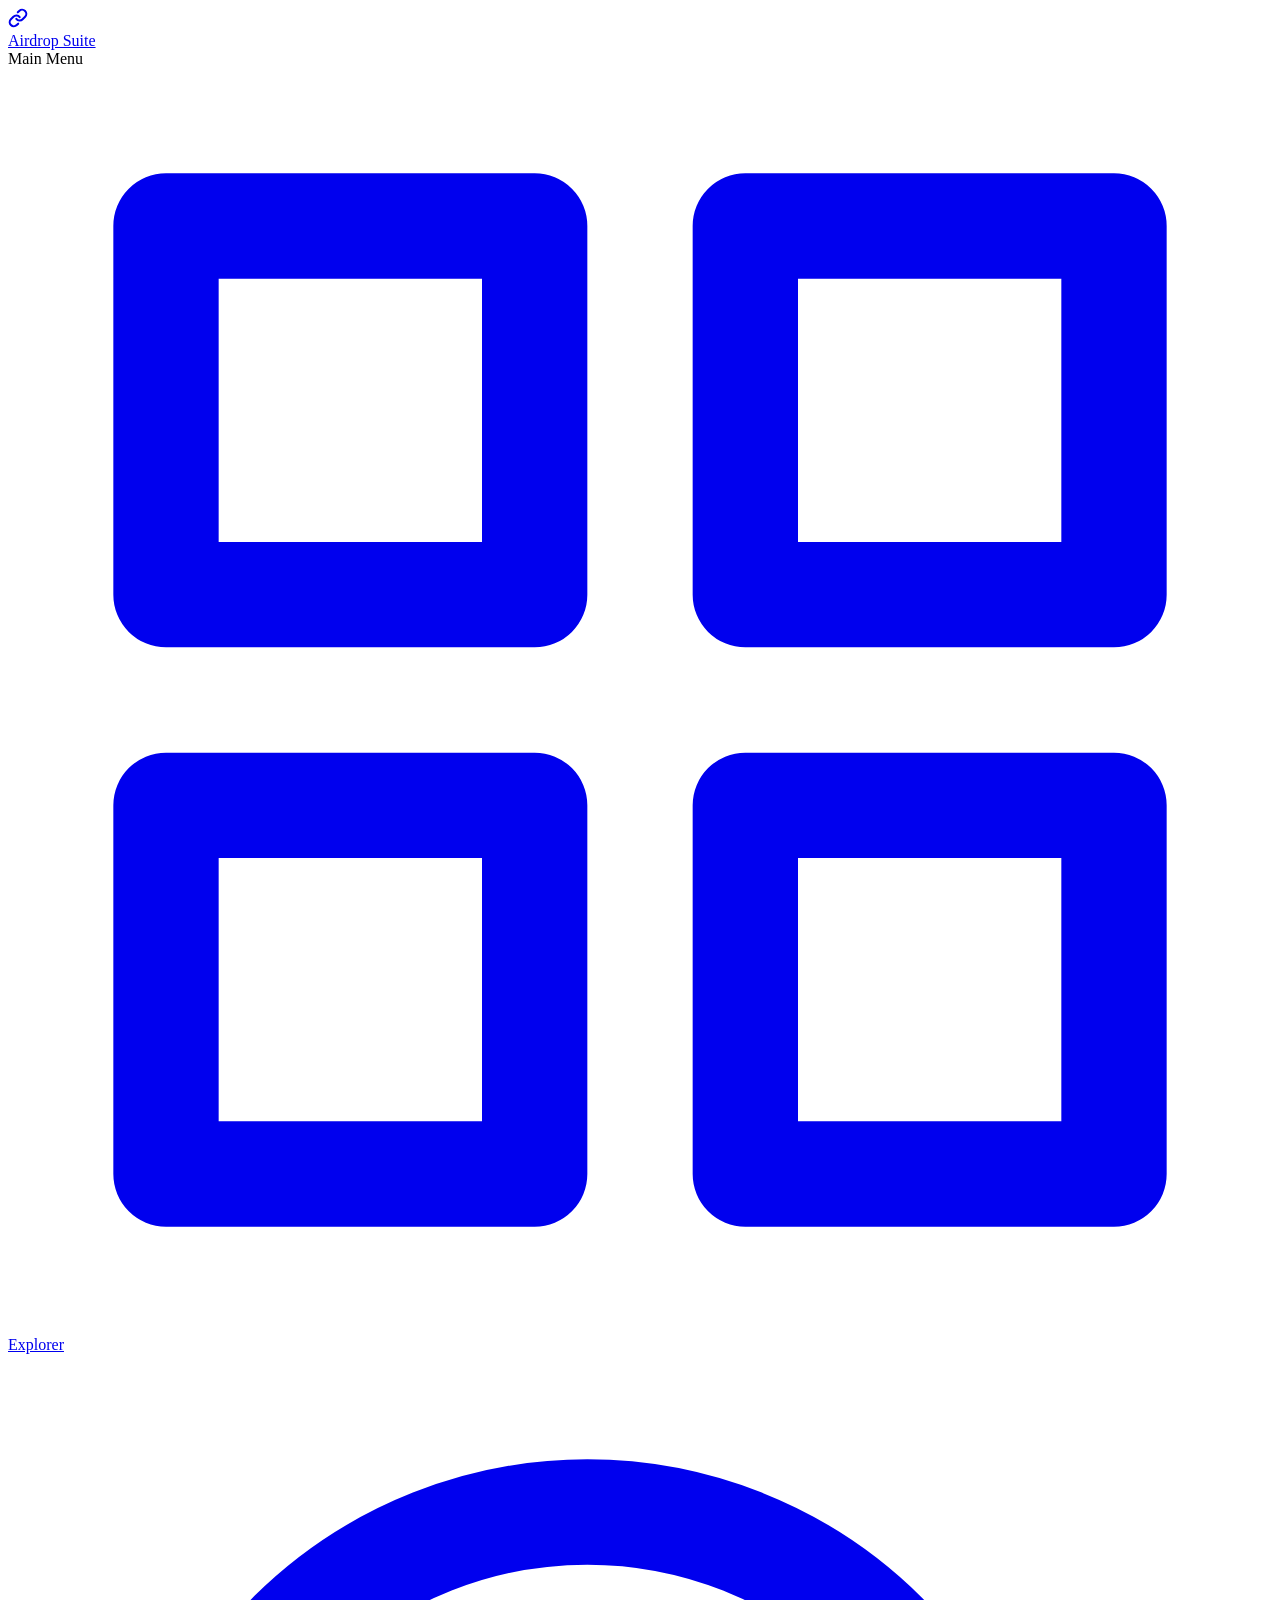
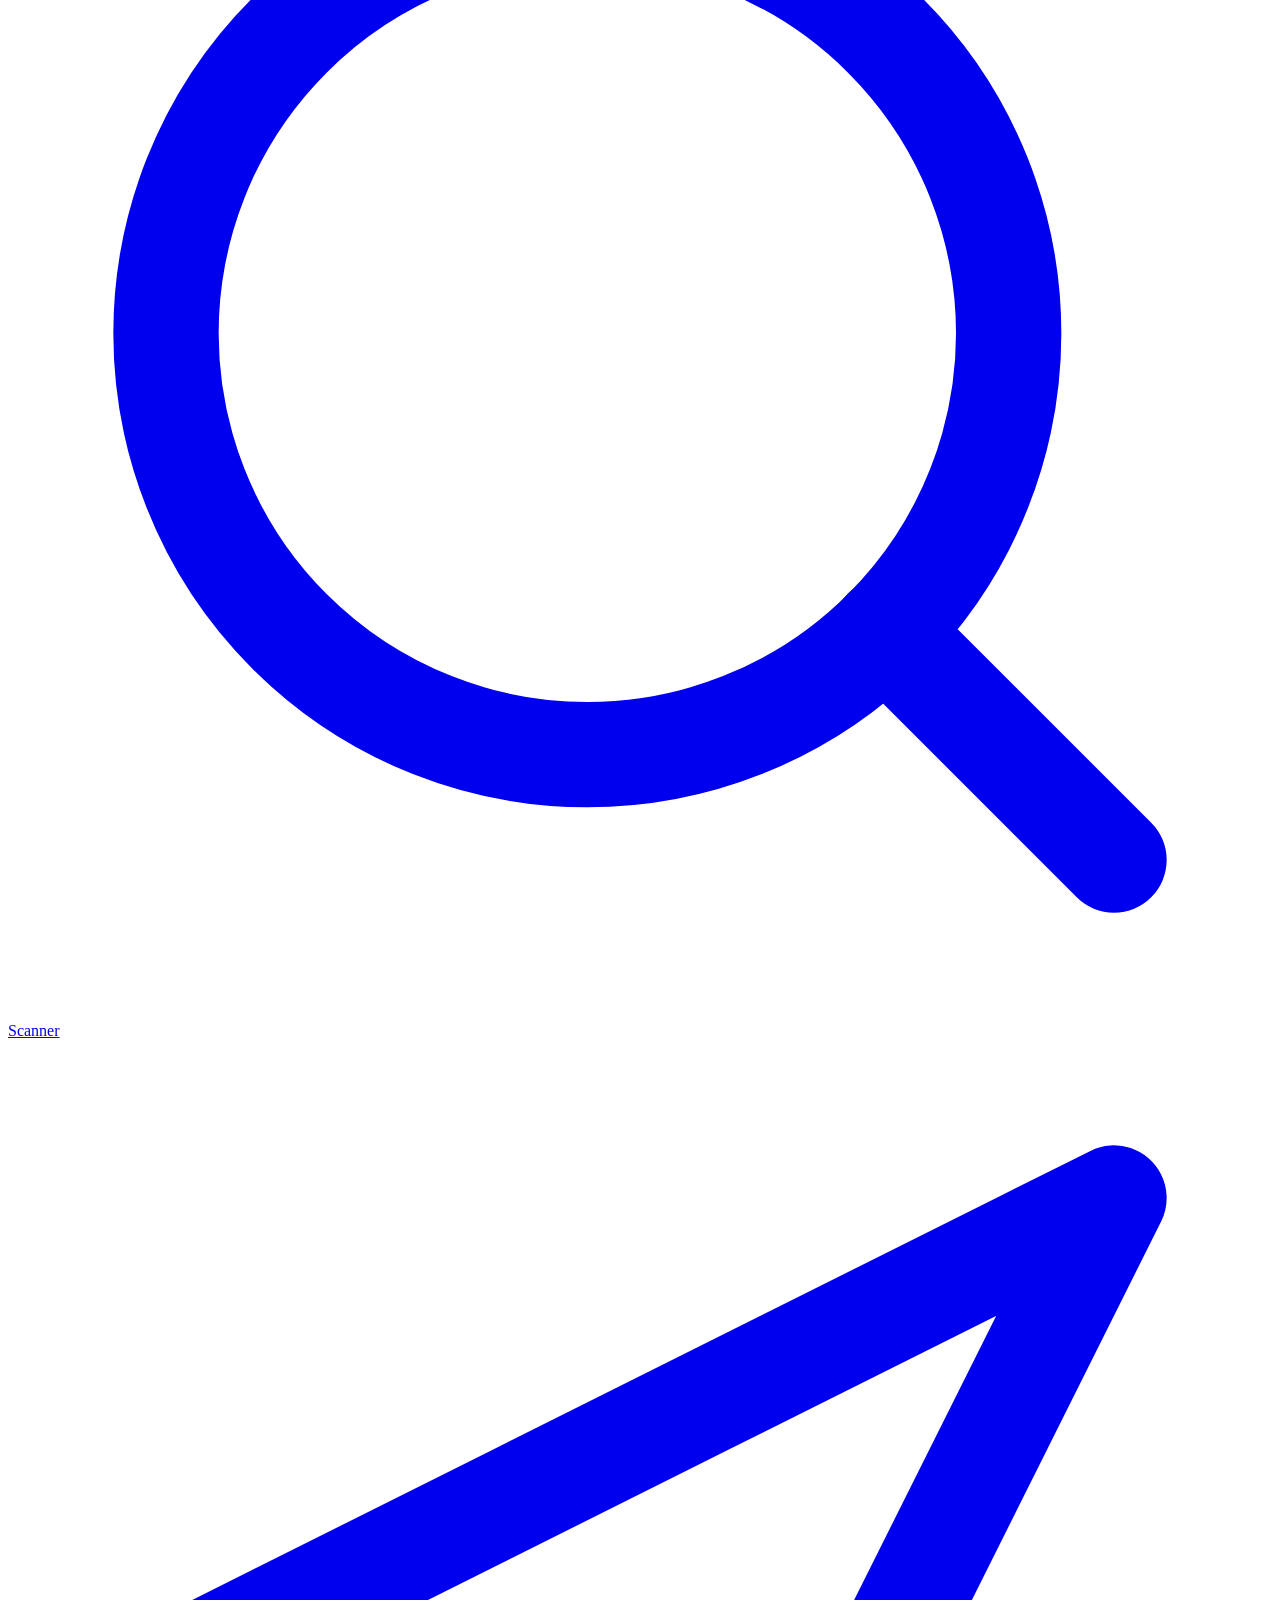
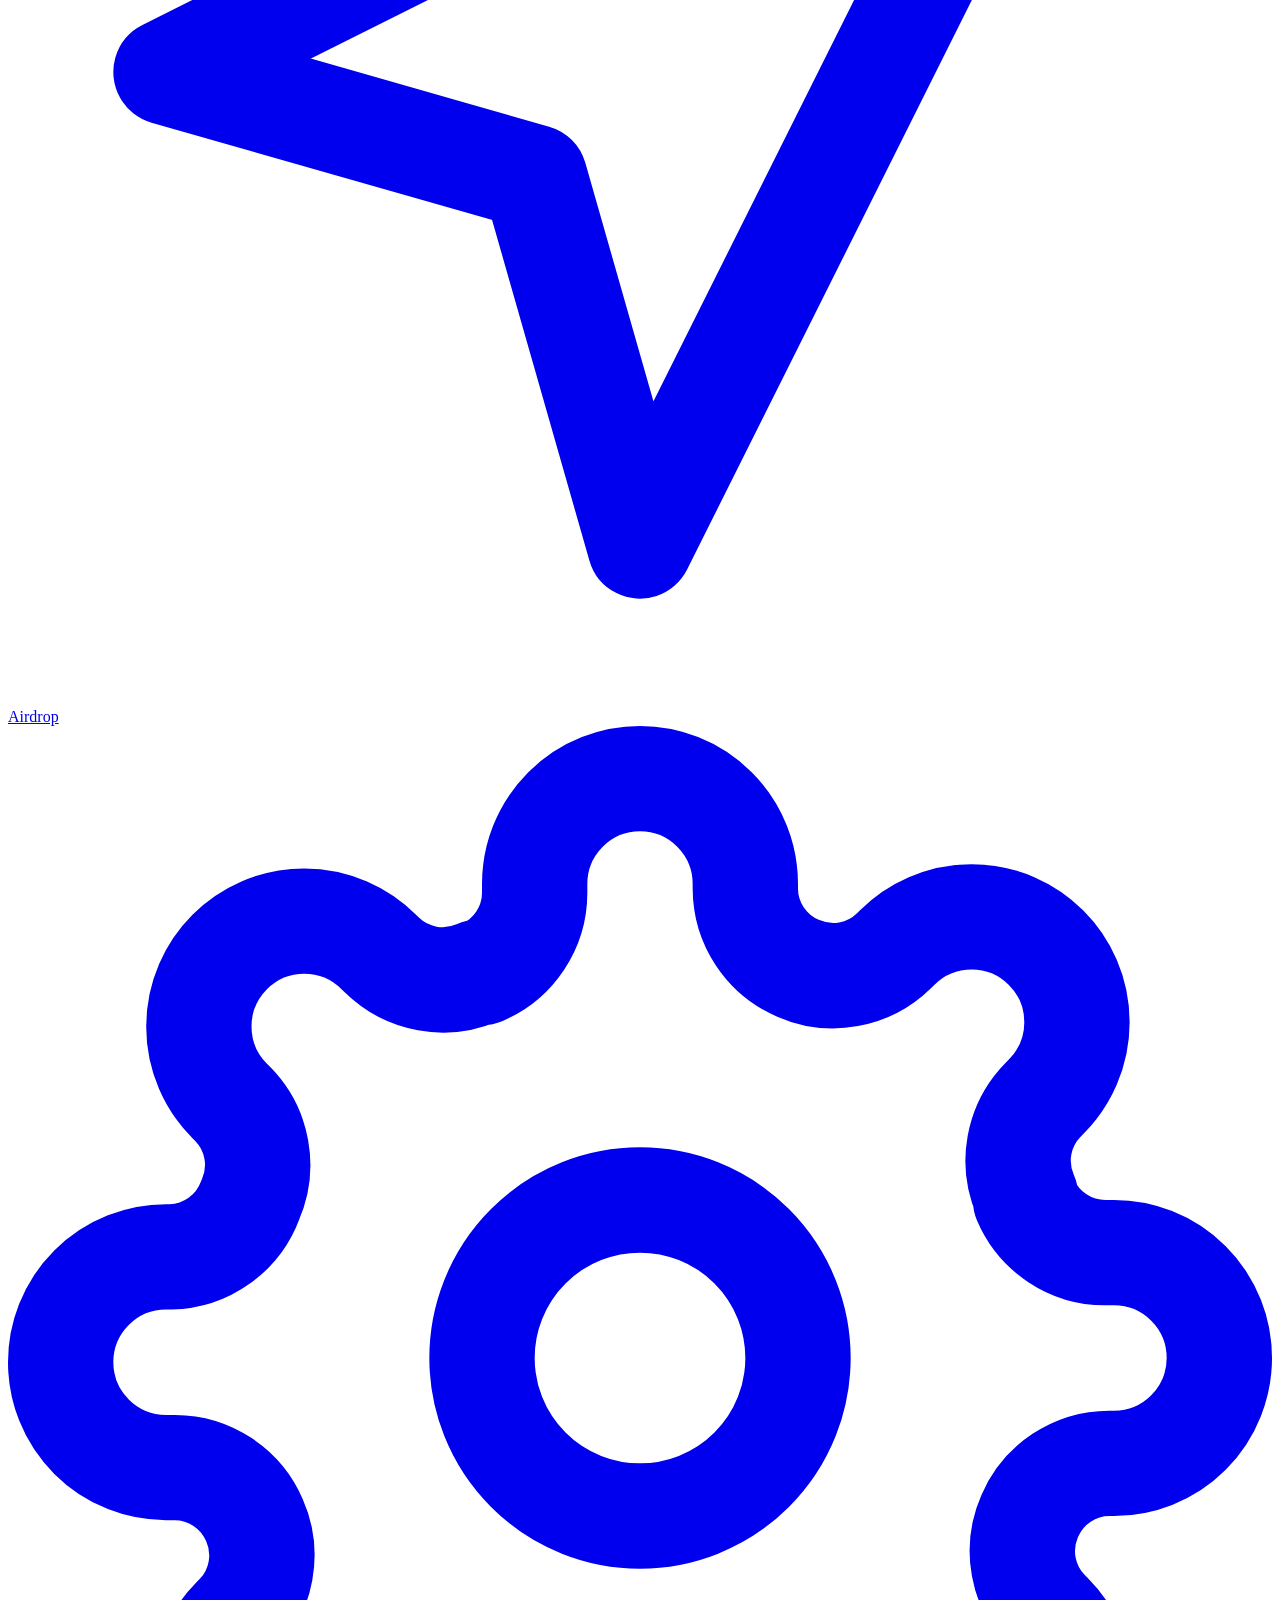
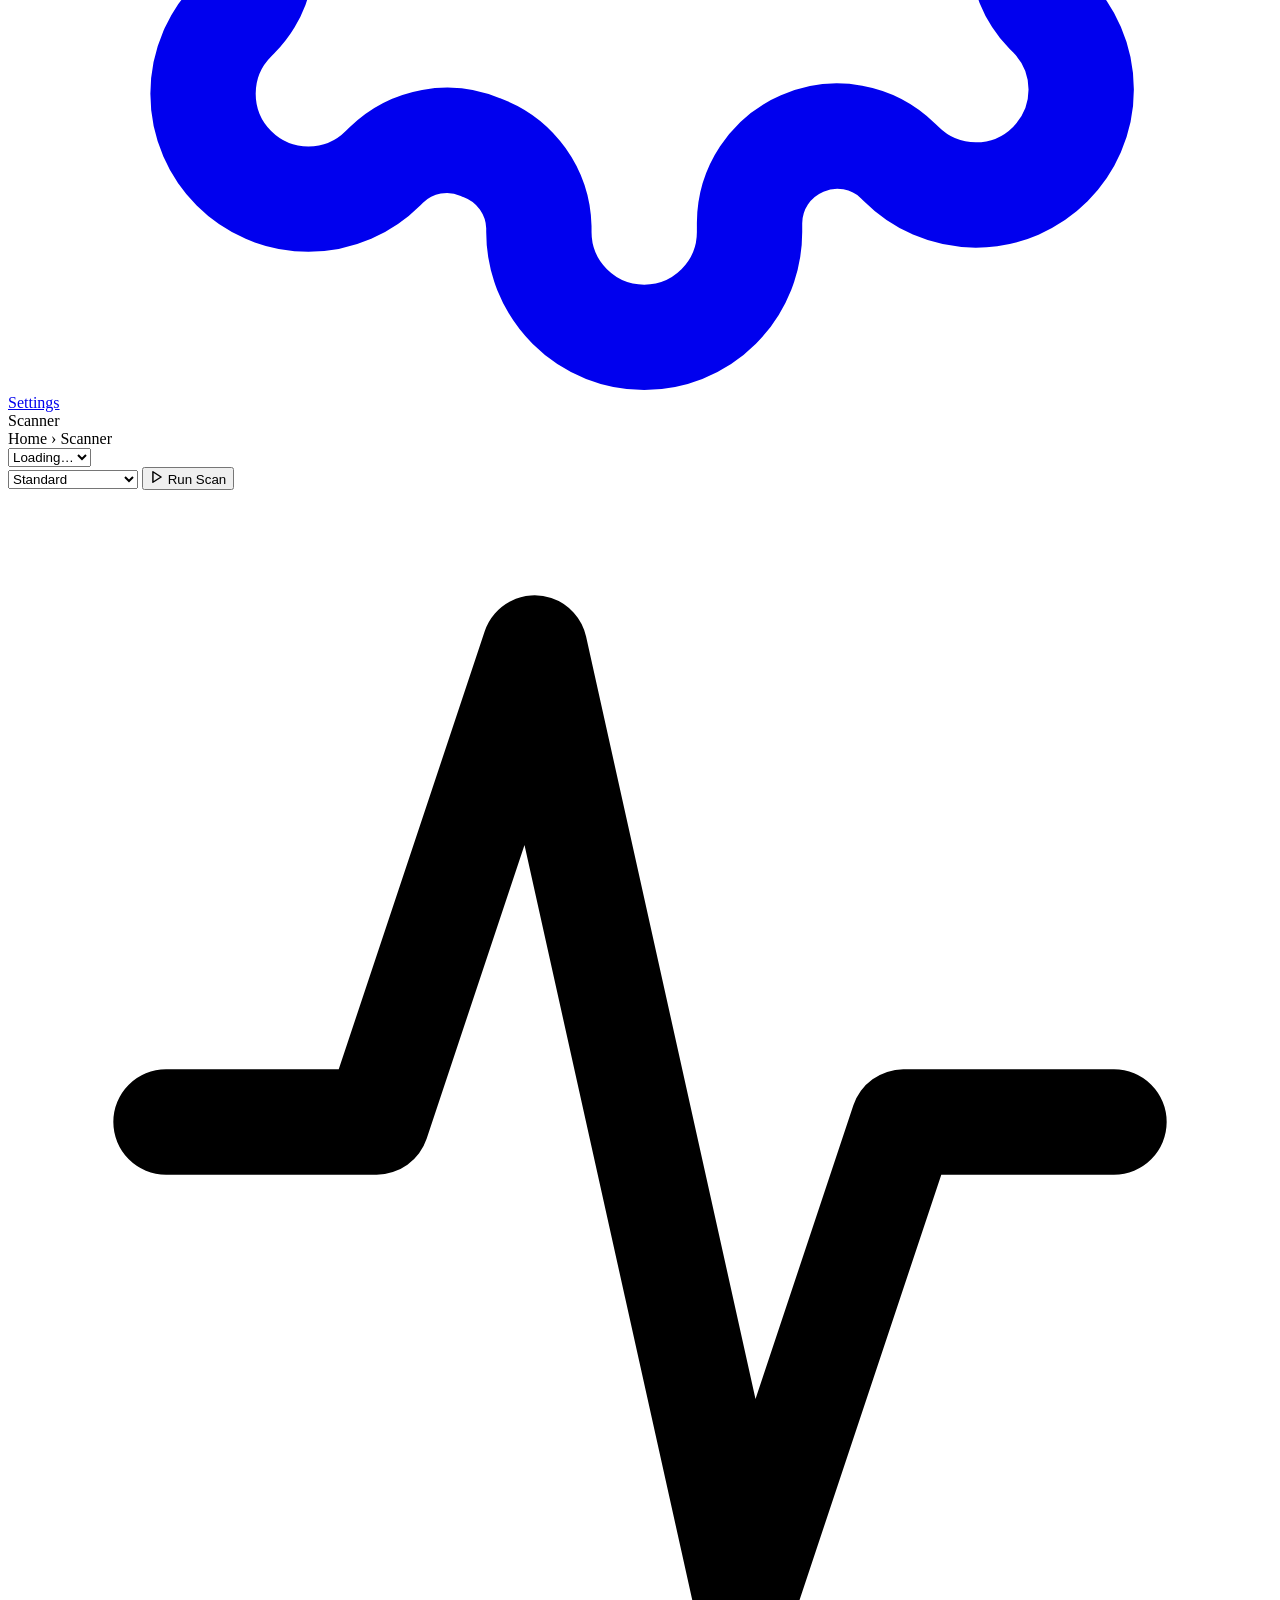
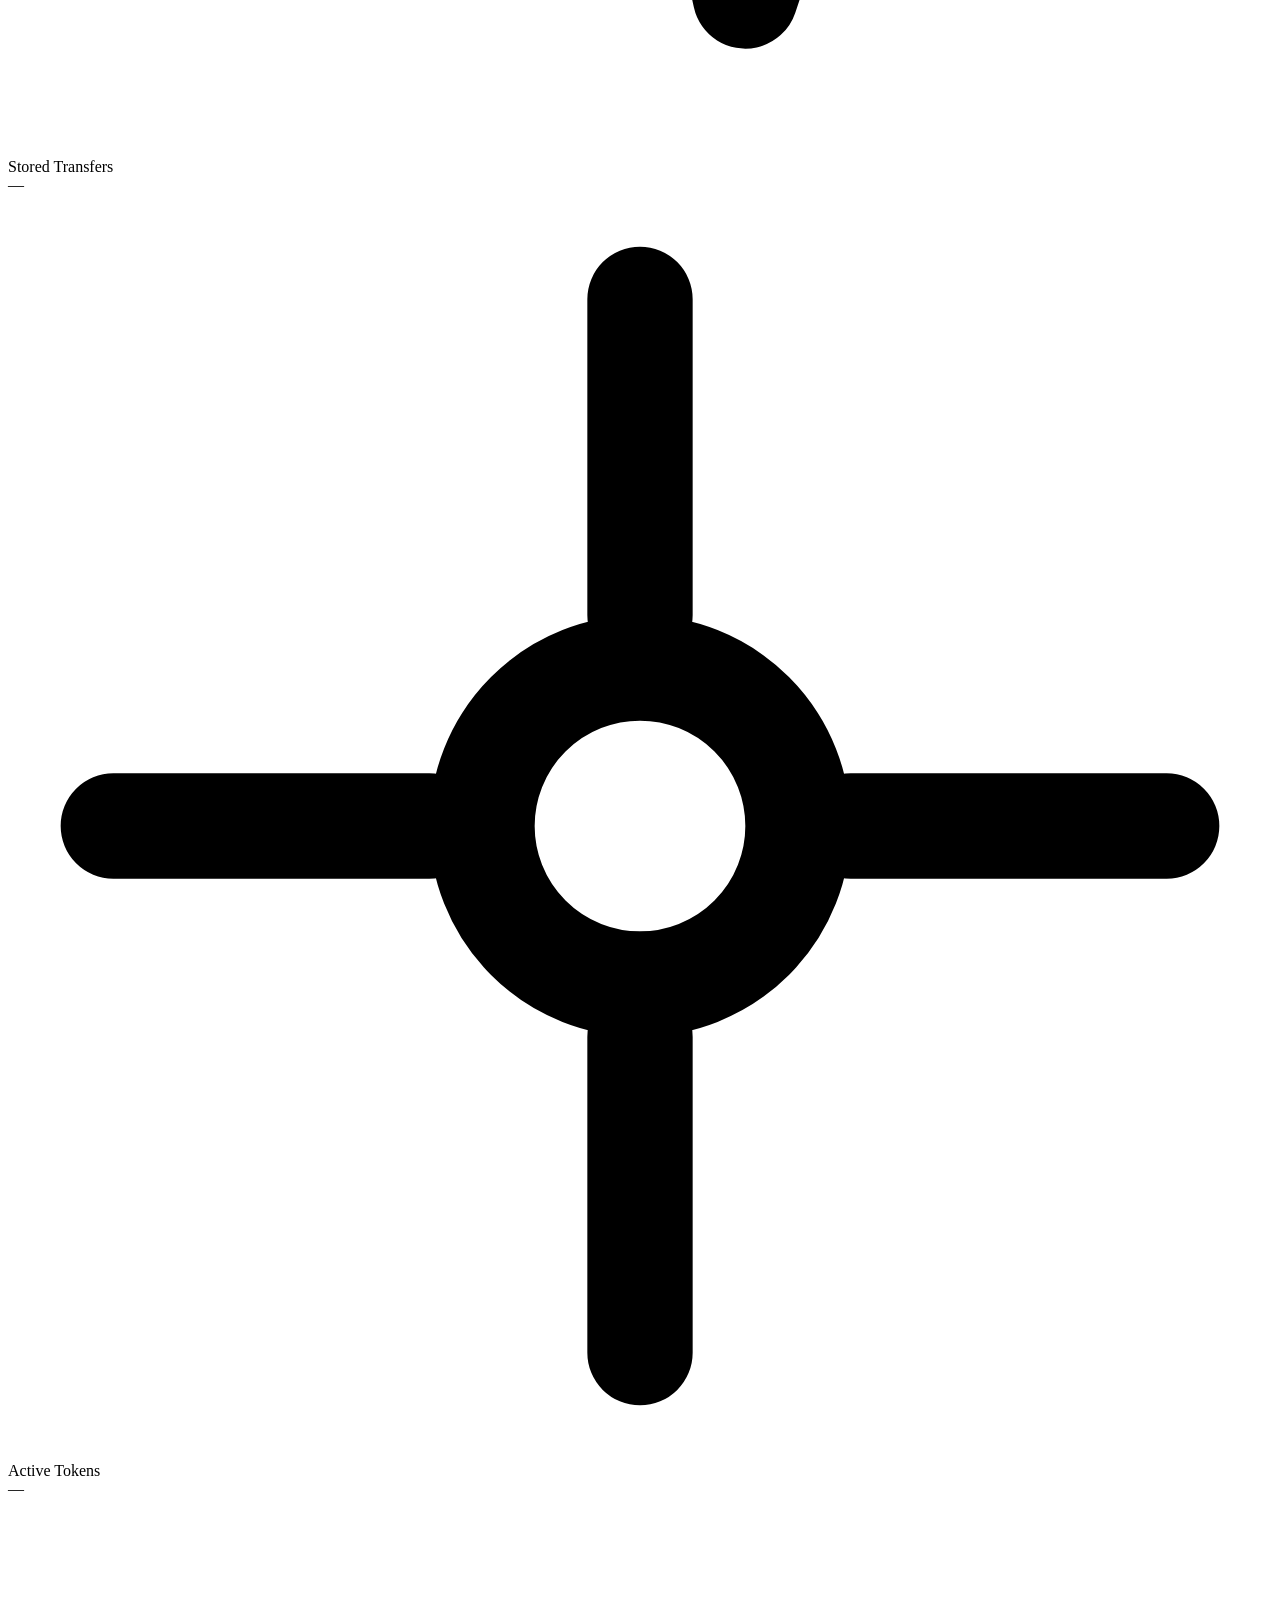
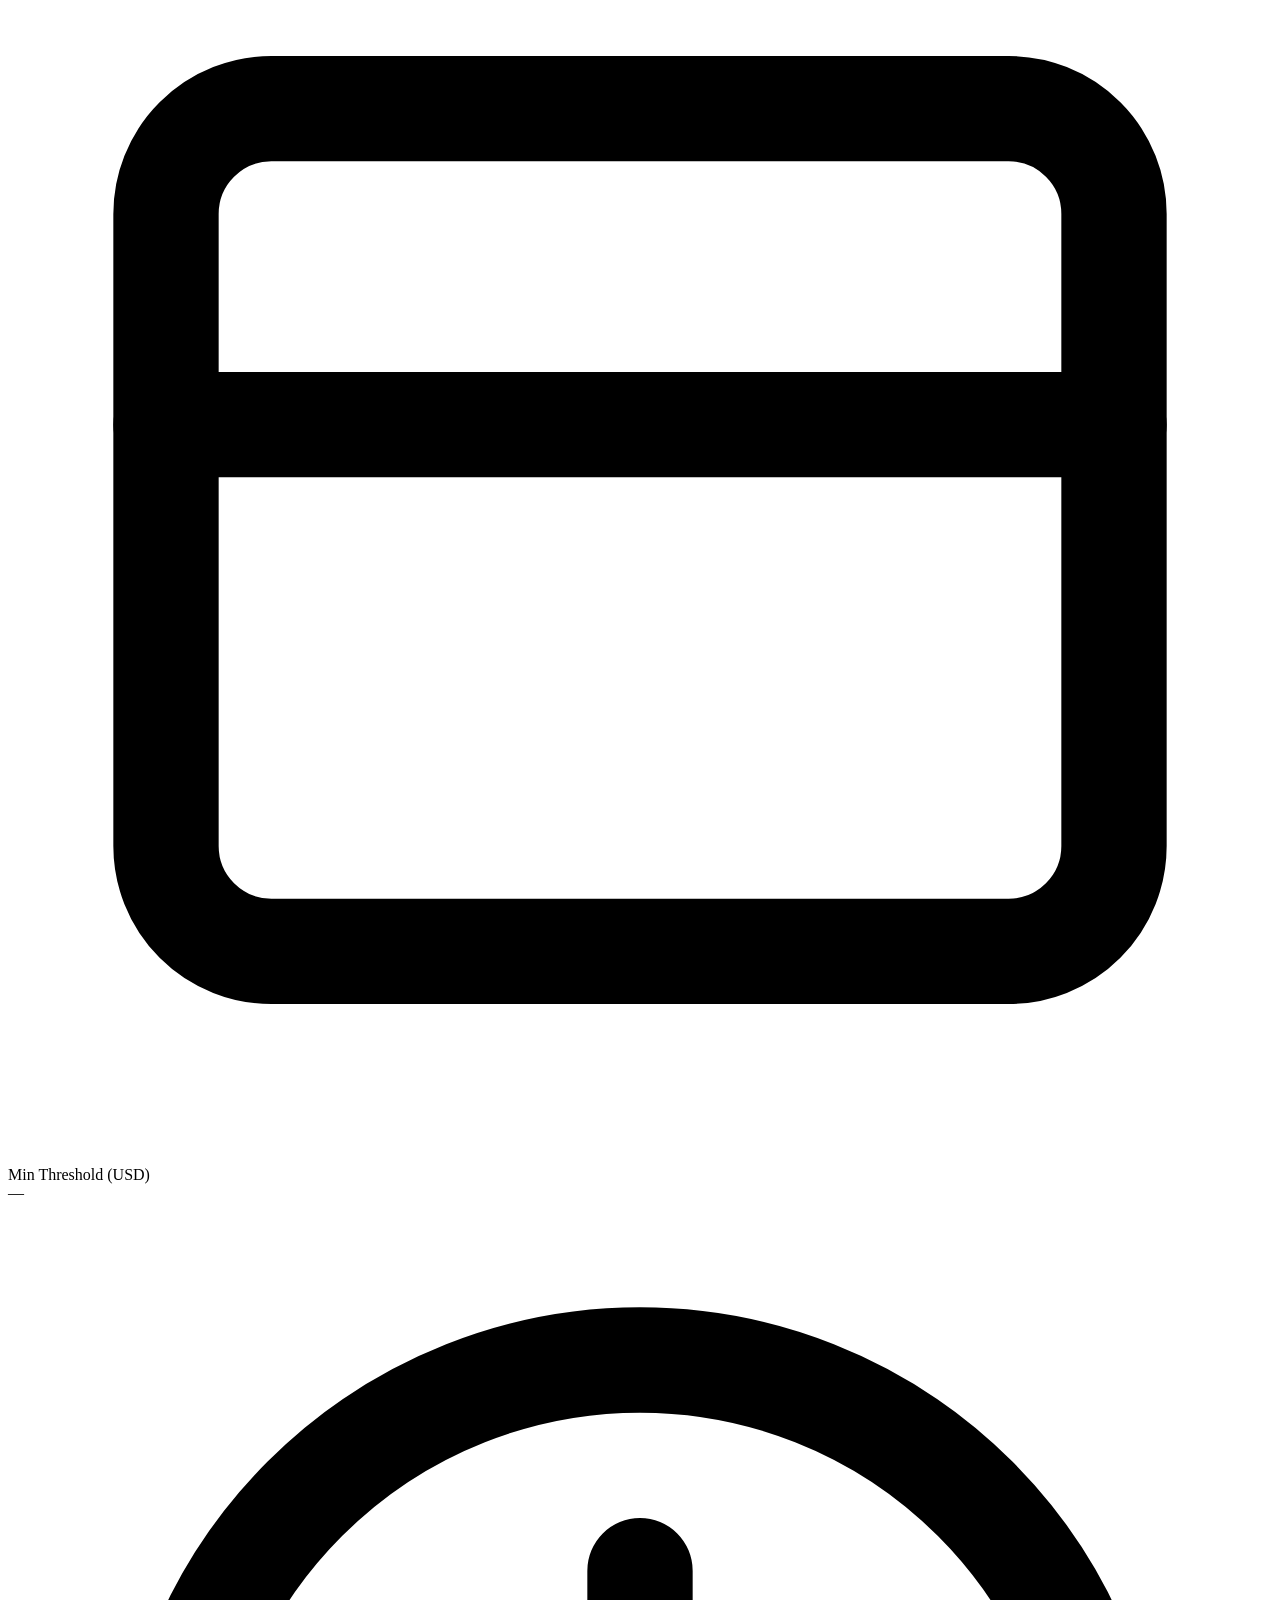
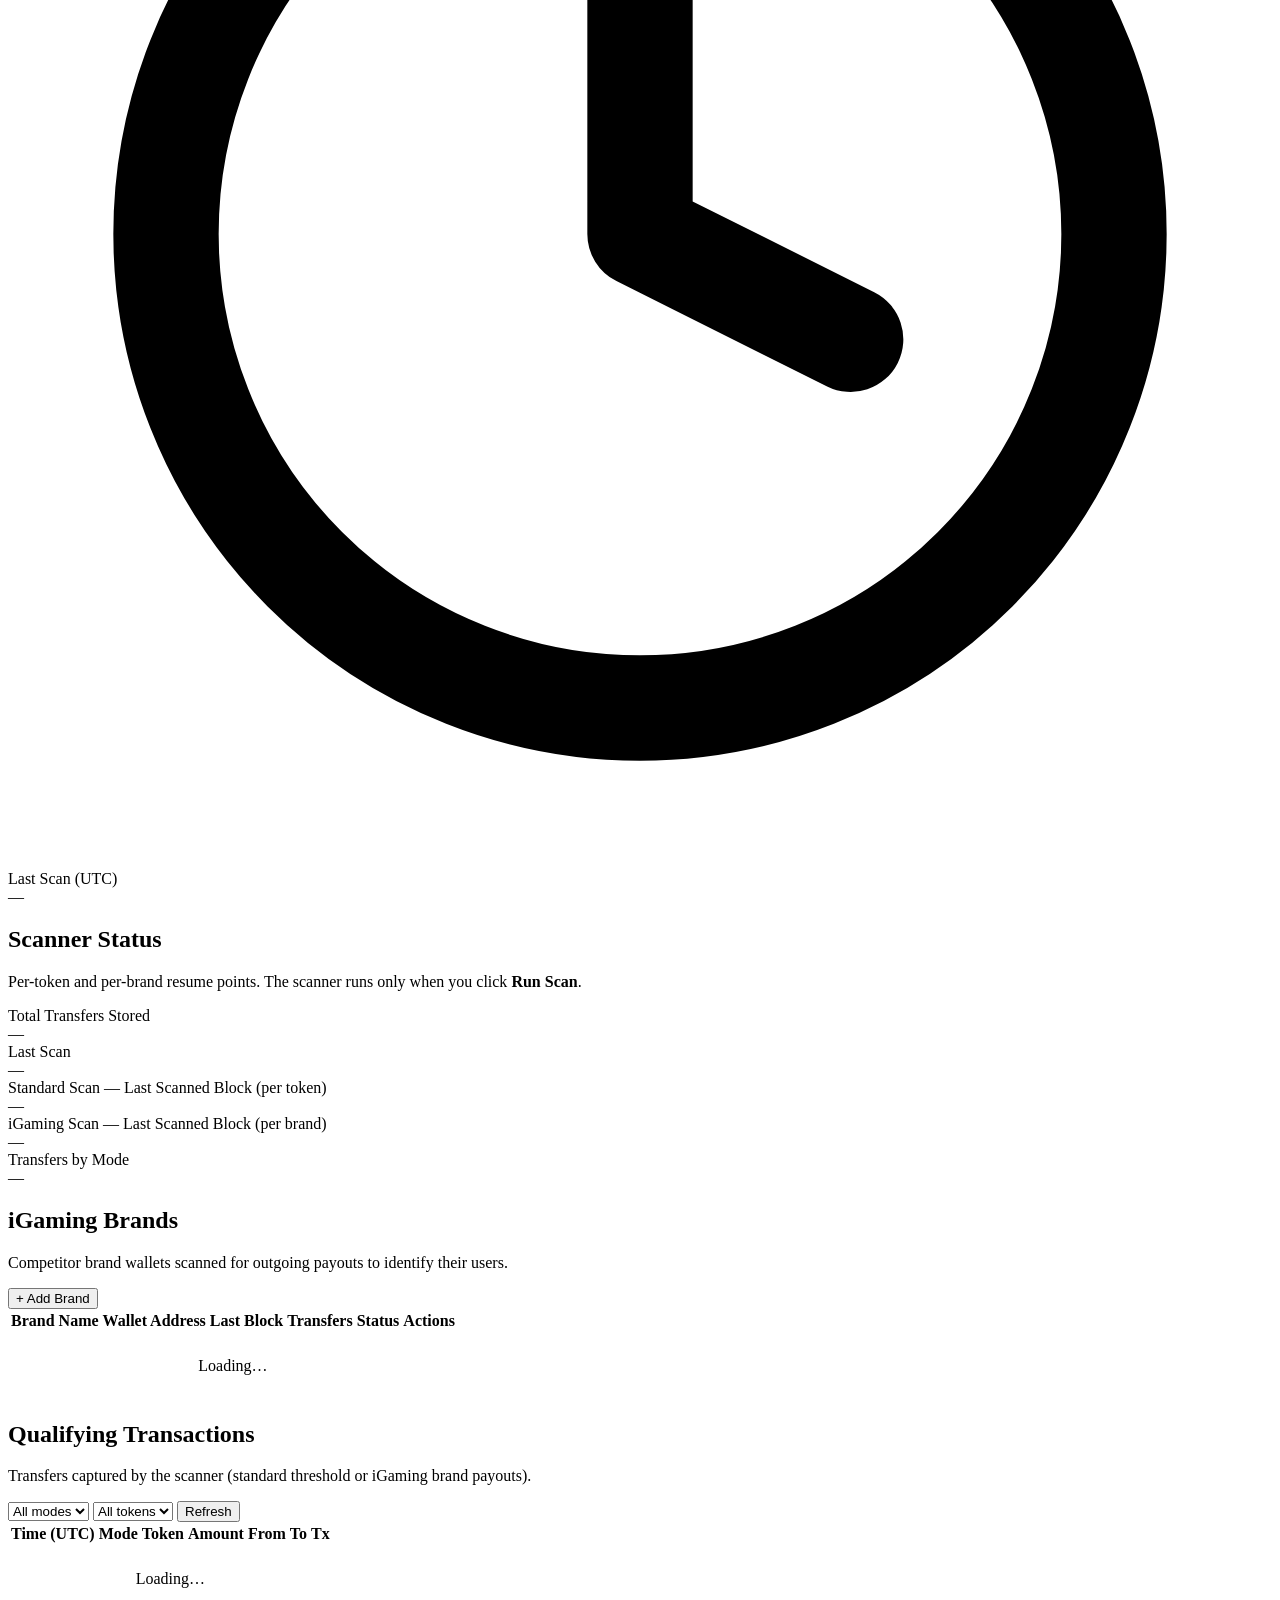
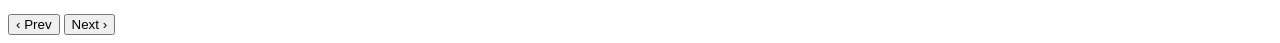
==== commit 27216cd5: "Add iGaming brands table and update airdrop transactions schema - Created new table `igaming_brands`" ====
--- a/frontend/admin.html
+++ b/frontend/admin.html
@@ -4,8 +4,8 @@
     <meta charset="UTF-8">
     <meta name="viewport" content="width=device-width, initial-scale=1.0">
     <title>Scanner — Airdrop Suite</title>
-    <link rel="stylesheet" href="/static/css/styles.css?v=11">
-    <link rel="stylesheet" href="/static/css/admin.css?v=5">
+    <link rel="stylesheet" href="/static/css/styles.css?v=12">
+    <link rel="stylesheet" href="/static/css/admin.css?v=6">
     <link rel="preconnect" href="https://fonts.googleapis.com">
     <link rel="preconnect" href="https://fonts.gstatic.com" crossorigin>
     <link href="https://fonts.googleapis.com/css2?family=Inter:wght@400;500;600;700&display=swap" rel="stylesheet">
@@ -66,12 +66,19 @@
             </div>
         </div>
         <div class="header-actions">
-            <div class="network-switch" title="Switch active blockchain network">
+            <!-- Global network selector — saved to DB via API -->
+            <div class="network-switch" title="Active blockchain network (applies globally)">
                 <span class="network-switch-dot" id="networkDot"></span>
                 <select id="networkSelect" class="network-select" aria-label="Active network">
                     <option value="">Loading…</option>
                 </select>
             </div>
+            <!-- Scan mode selector -->
+            <select id="scanModeSelect" class="network-select" title="Scan mode" style="min-width:130px;">
+                <option value="standard">Standard</option>
+                <option value="igaming">iGaming</option>
+                <option value="both">Both</option>
+            </select>
             <button id="runMonitorBtn" class="btn btn-primary btn-sm">
                 <svg width="14" height="14" viewBox="0 0 24 24" fill="none" stroke="currentColor" stroke-width="2.5" stroke-linecap="round" stroke-linejoin="round"><polygon points="5 3 19 12 5 21 5 3"/></svg>
                 Run Scan
@@ -118,7 +125,7 @@
             <!-- STATUS CARD -->
             <div class="card admin-card">
                 <h2 class="admin-card-title">Scanner Status</h2>
-                <p class="admin-card-sub">Per-token resume points. The scanner runs only when you click <strong>Run Scan</strong>.</p>
+                <p class="admin-card-sub">Per-token and per-brand resume points. The scanner runs only when you click <strong>Run Scan</strong>.</p>
                 <div id="statusBox" class="status-grid">
                     <div class="status-cell">
                         <div class="status-label">Total Transfers Stored</div>
@@ -129,9 +136,45 @@
                         <div class="status-value" id="statLastRun">—</div>
                     </div>
                     <div class="status-cell" style="grid-column: 1 / -1;">
-                        <div class="status-label">Last Scanned Block (per token)</div>
+                        <div class="status-label">Standard Scan — Last Scanned Block (per token)</div>
                         <div class="status-value" id="statBlocks">—</div>
                     </div>
+                    <div class="status-cell" style="grid-column: 1 / -1;">
+                        <div class="status-label">iGaming Scan — Last Scanned Block (per brand)</div>
+                        <div class="status-value" id="statBrandBlocks">—</div>
+                    </div>
+                    <div class="status-cell" style="grid-column: 1 / -1;">
+                        <div class="status-label">Transfers by Mode</div>
+                        <div class="status-value" id="statModeBreakdown">—</div>
+                    </div>
+                </div>
+            </div>
+
+            <!-- iGAMING BRANDS CARD -->
+            <div class="card admin-card">
+                <div class="admin-card-header-row">
+                    <div>
+                        <h2 class="admin-card-title">iGaming Brands</h2>
+                        <p class="admin-card-sub">Competitor brand wallets scanned for outgoing payouts to identify their users.</p>
+                    </div>
+                    <button id="addBrandBtn" class="btn btn-secondary btn-sm">+ Add Brand</button>
+                </div>
+                <div class="table-wrapper">
+                    <table id="brandsTable">
+                        <thead>
+                            <tr>
+                                <th>Brand Name</th>
+                                <th>Wallet Address</th>
+                                <th>Last Block</th>
+                                <th>Transfers</th>
+                                <th>Status</th>
+                                <th>Actions</th>
+                            </tr>
+                        </thead>
+                        <tbody id="brandsTbody">
+                            <tr><td colspan="6" style="text-align:center; color: var(--text-muted); padding: 24px;">Loading…</td></tr>
+                        </tbody>
+                    </table>
                 </div>
             </div>
 
@@ -140,9 +183,14 @@
                 <div class="admin-card-header-row">
                     <div>
                         <h2 class="admin-card-title">Qualifying Transactions</h2>
-                        <p class="admin-card-sub">Transfers ≥ threshold captured on the active network.</p>
+                        <p class="admin-card-sub">Transfers captured by the scanner (standard threshold or iGaming brand payouts).</p>
                     </div>
                     <div class="tx-filter-row">
+                        <select id="txModeFilter" class="wallet-input" title="Filter by scan mode">
+                            <option value="">All modes</option>
+                            <option value="standard">Standard</option>
+                            <option value="igaming">iGaming</option>
+                        </select>
                         <select id="txTokenFilter" class="wallet-input">
                             <option value="">All tokens</option>
                         </select>
@@ -155,6 +203,7 @@
                         <thead>
                             <tr>
                                 <th>Time (UTC)</th>
+                                <th>Mode</th>
                                 <th>Token</th>
                                 <th>Amount</th>
                                 <th>From</th>
@@ -163,7 +212,7 @@
                             </tr>
                         </thead>
                         <tbody id="txTbody">
-                            <tr><td colspan="6" style="text-align:center; color: var(--text-muted); padding: 24px;">Loading…</td></tr>
+                            <tr><td colspan="7" style="text-align:center; color: var(--text-muted); padding: 24px;">Loading…</td></tr>
                         </tbody>
                     </table>
                 </div>
@@ -178,6 +227,41 @@
         </div>
     </main>
 
-    <script src="/static/js/admin.js?v=4"></script>
+    <!-- ===== BRAND MODAL ===== -->
+    <div id="brandModal" class="modal-overlay" style="display:none;" role="dialog" aria-modal="true" aria-labelledby="brandModalTitle">
+        <div class="modal-box">
+            <div class="modal-header">
+                <h3 class="modal-title" id="brandModalTitle">Add iGaming Brand</h3>
+                <button class="modal-close" id="brandModalClose" aria-label="Close">&times;</button>
+            </div>
+            <form id="brandForm" class="modal-body">
+                <input type="hidden" id="brandId" value="">
+                <div class="form-group">
+                    <label class="form-label" for="brandName">Brand Name *</label>
+                    <input class="wallet-input" id="brandName" type="text" placeholder="e.g. Stake.com" maxlength="128" required>
+                </div>
+                <div class="form-group">
+                    <label class="form-label" for="brandWallet">Wallet Address *</label>
+                    <input class="wallet-input mono" id="brandWallet" type="text" placeholder="0x..." maxlength="42" required>
+                    <small class="form-hint">The Ethereum address whose <em>outgoing</em> ERC-20 transfers we scan to identify this brand's users.</small>
+                </div>
+                <div class="form-group">
+                    <label class="form-label" for="brandDesc">Description (optional)</label>
+                    <input class="wallet-input" id="brandDesc" type="text" placeholder="Short note about this brand" maxlength="255">
+                </div>
+                <div class="form-group form-check">
+                    <input type="checkbox" id="brandActive" checked>
+                    <label for="brandActive">Active (include in iGaming scans)</label>
+                </div>
+                <div id="brandFormError" class="form-error" style="display:none;"></div>
+            </form>
+            <div class="modal-footer">
+                <button class="btn btn-secondary btn-sm" id="brandCancelBtn">Cancel</button>
+                <button class="btn btn-primary btn-sm" id="brandSaveBtn">Save Brand</button>
+            </div>
+        </div>
+    </div>
+
+    <script src="/static/js/admin.js?v=5"></script>
 </body>
 </html>
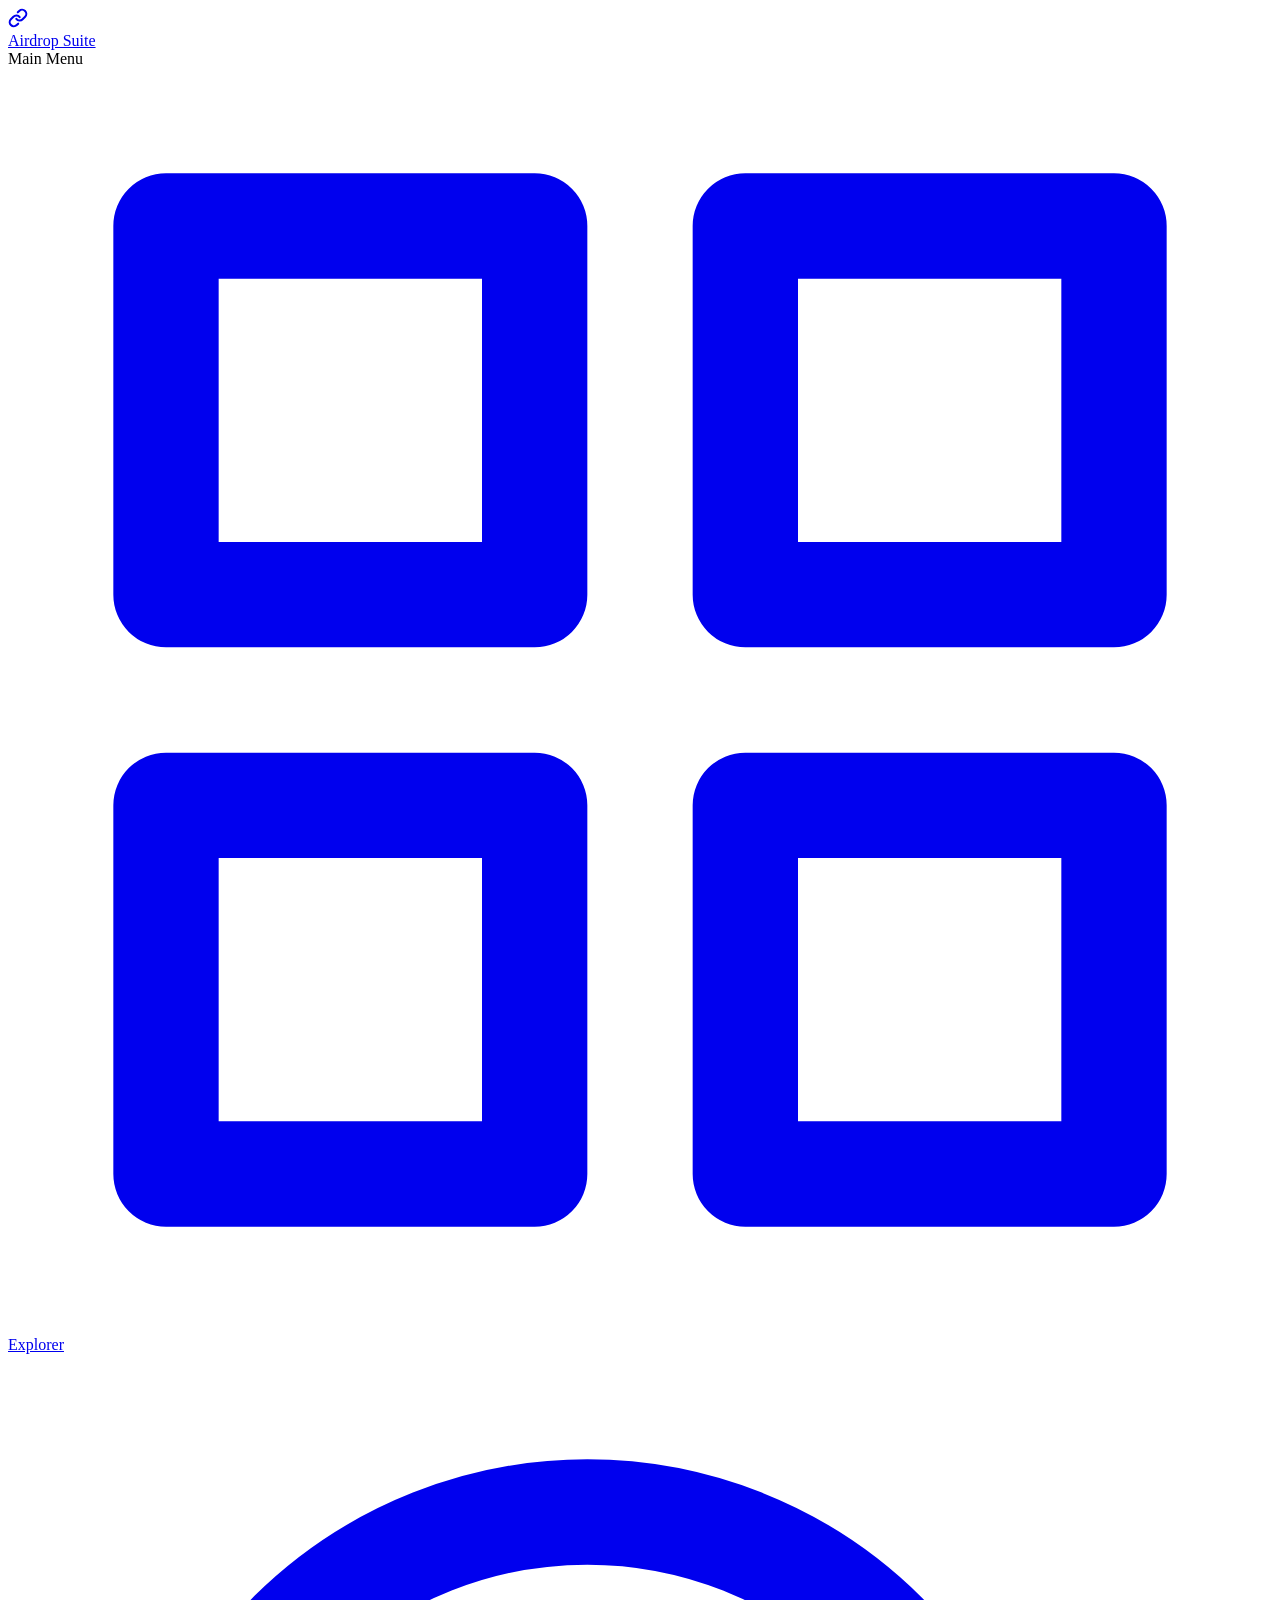
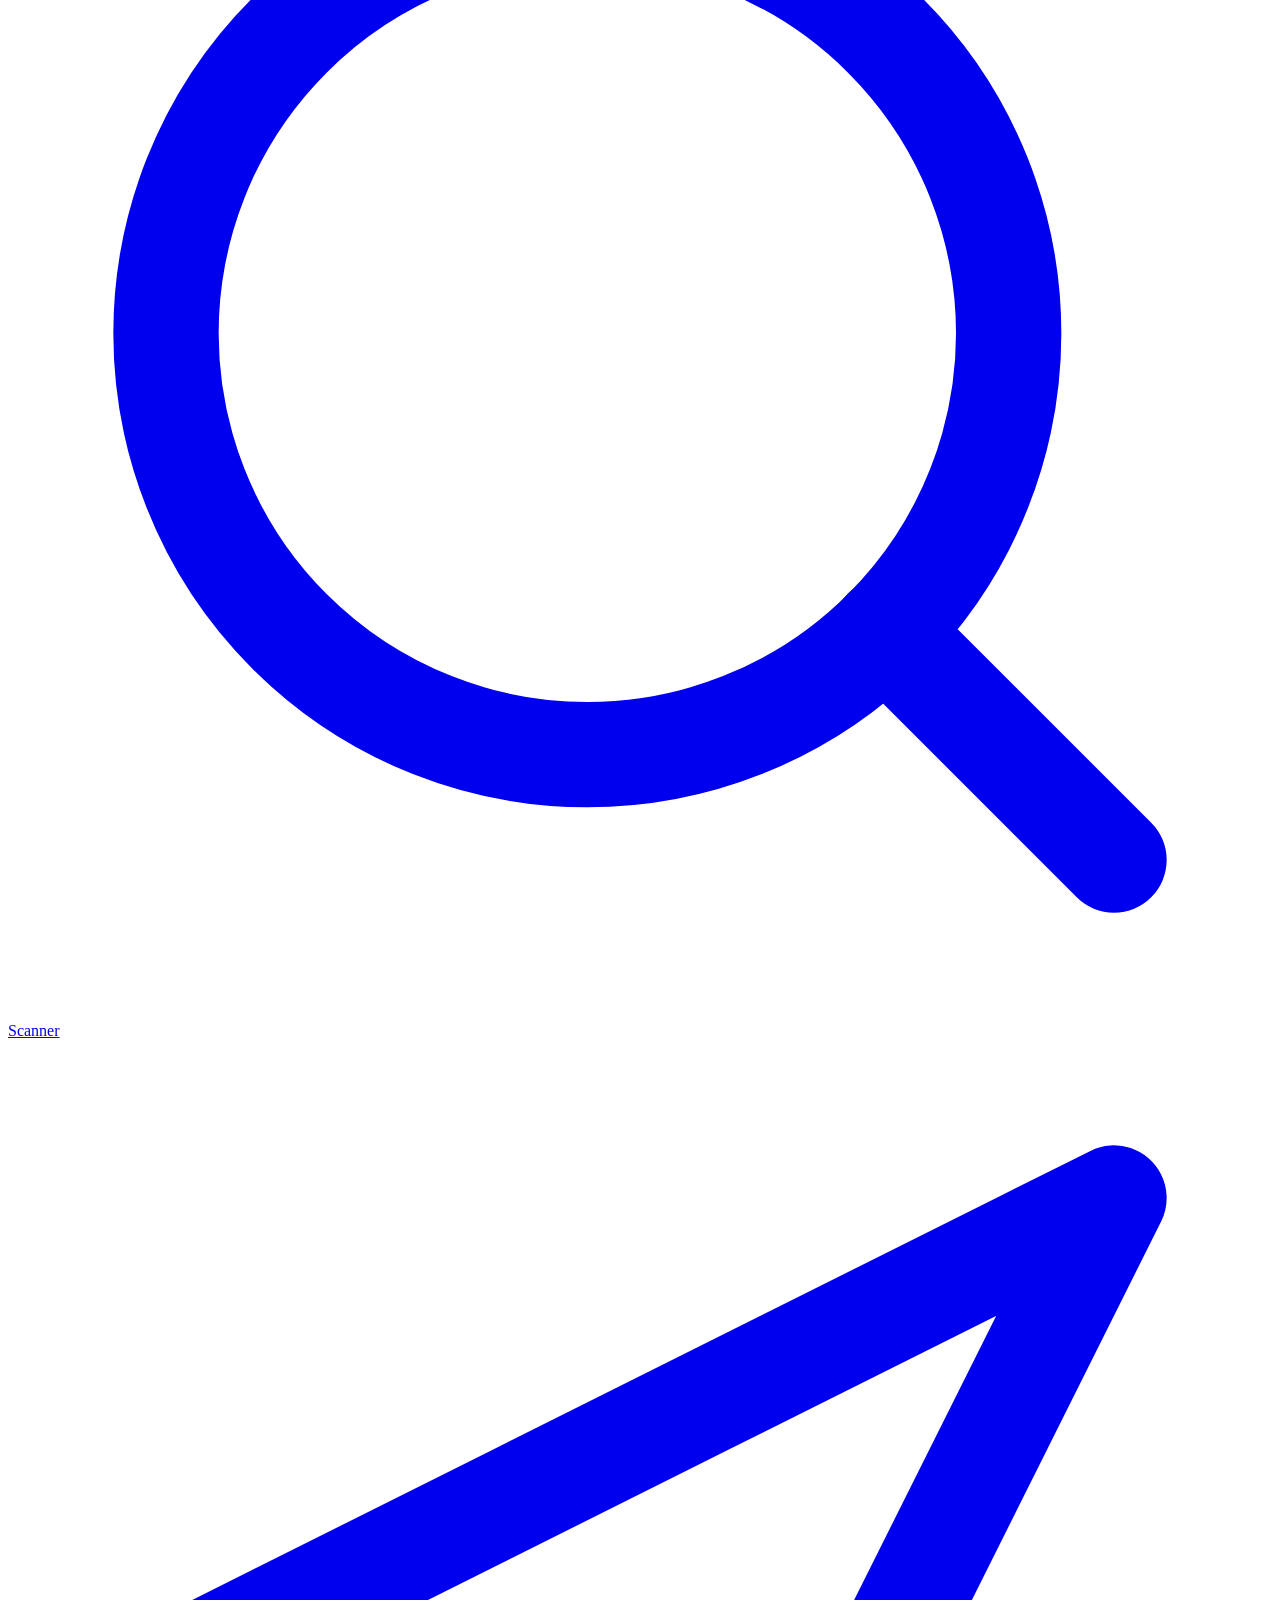
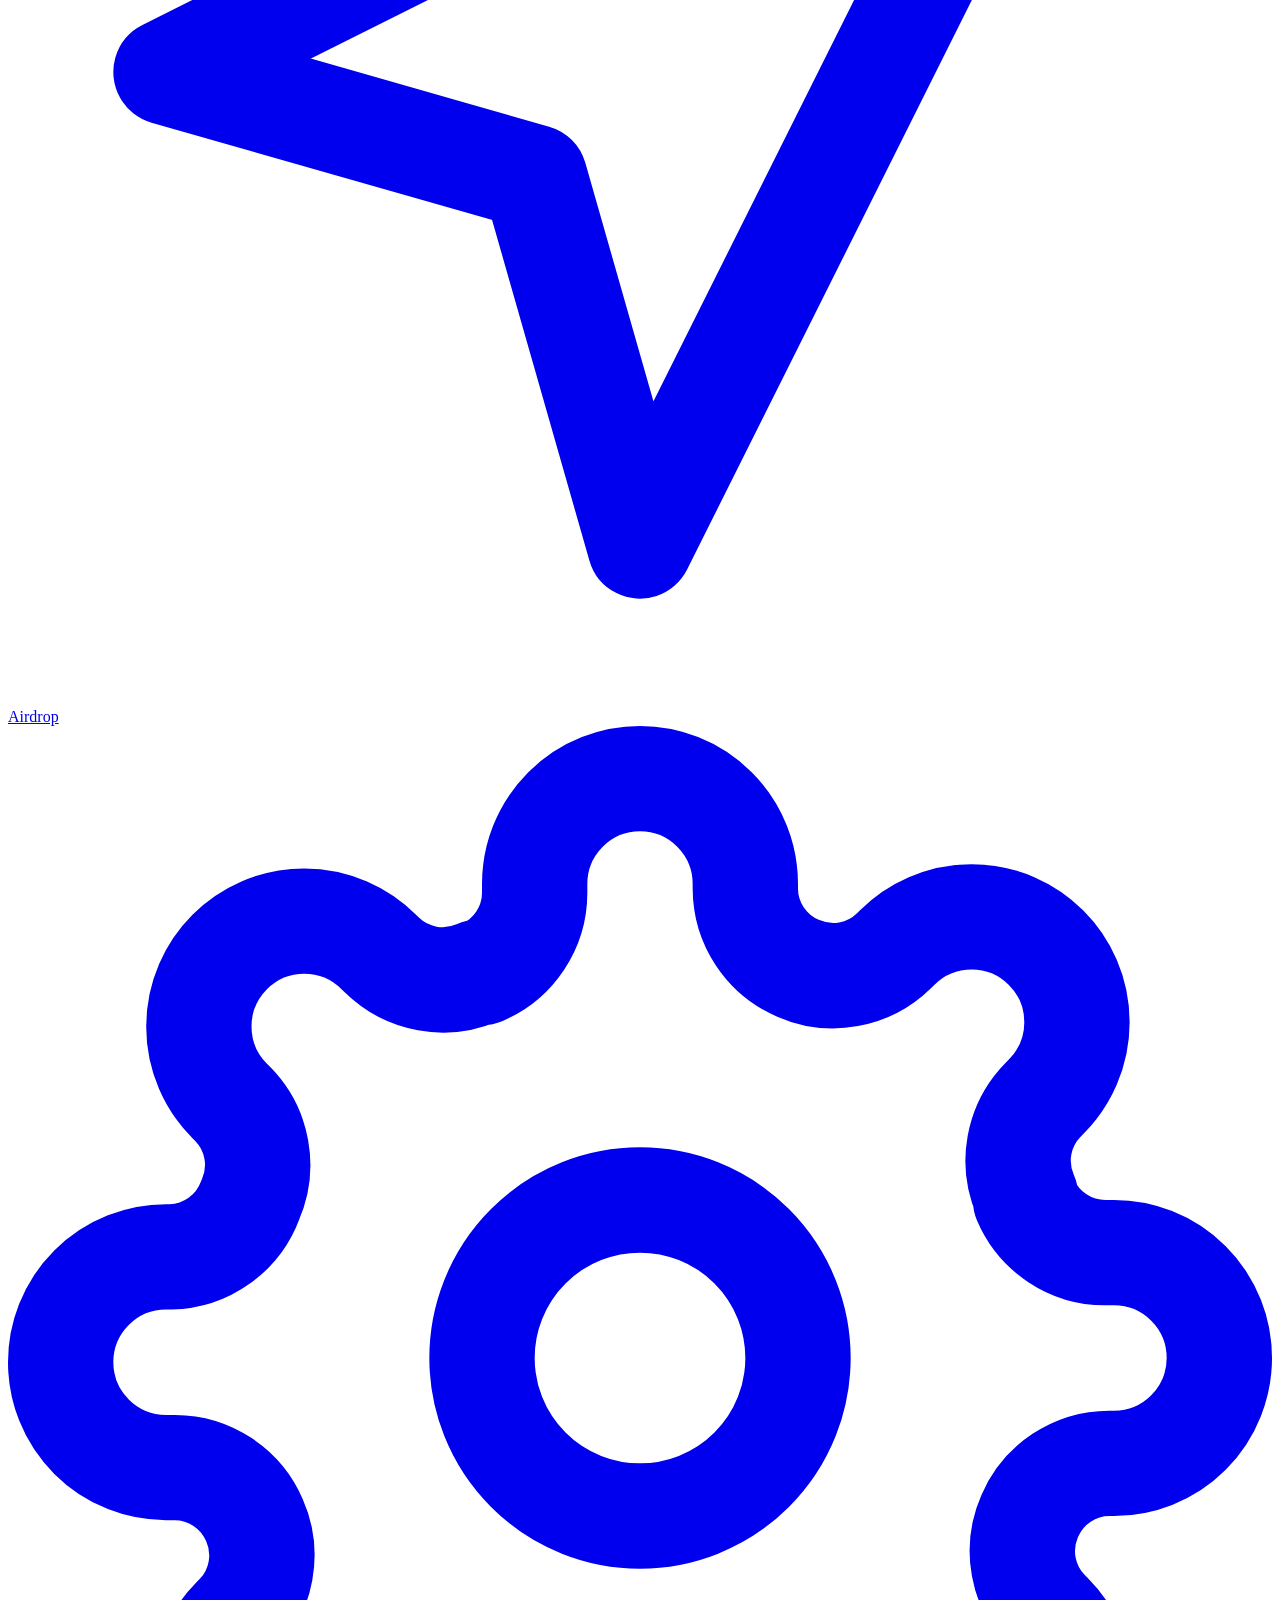
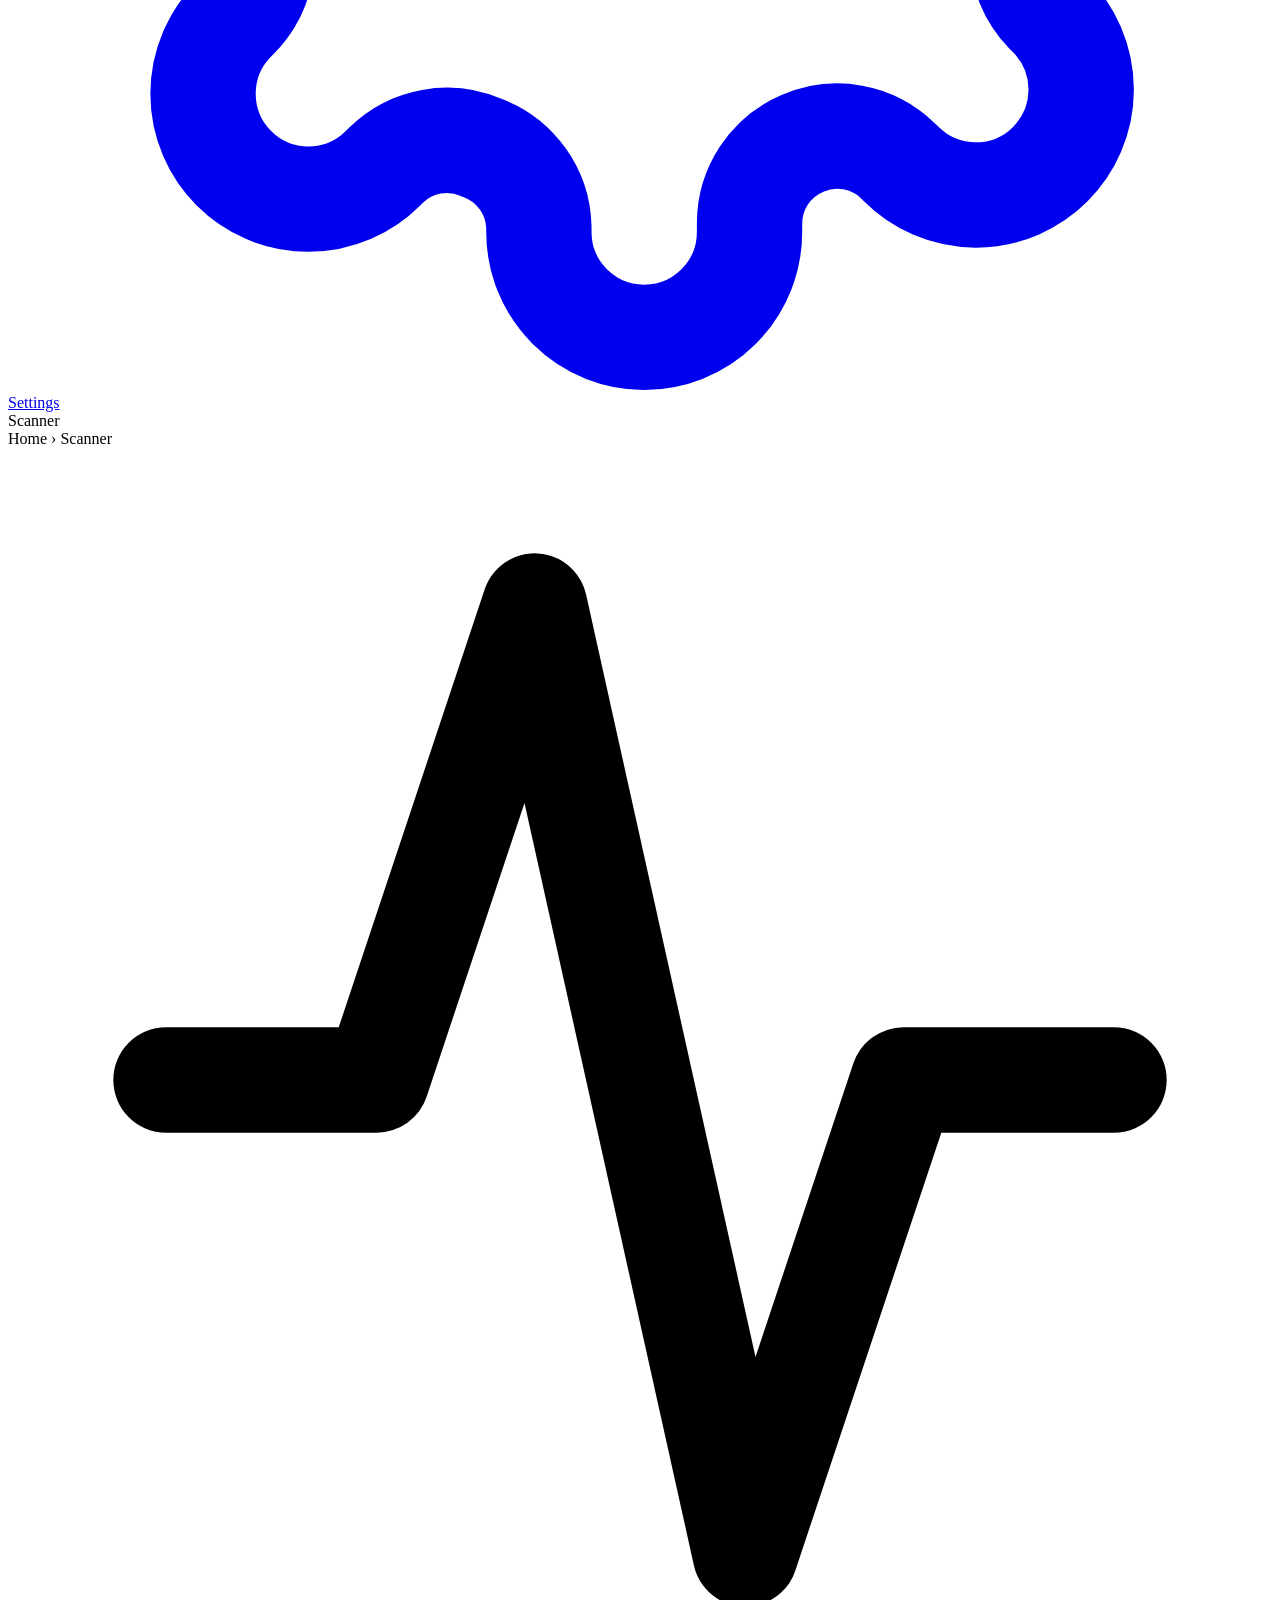
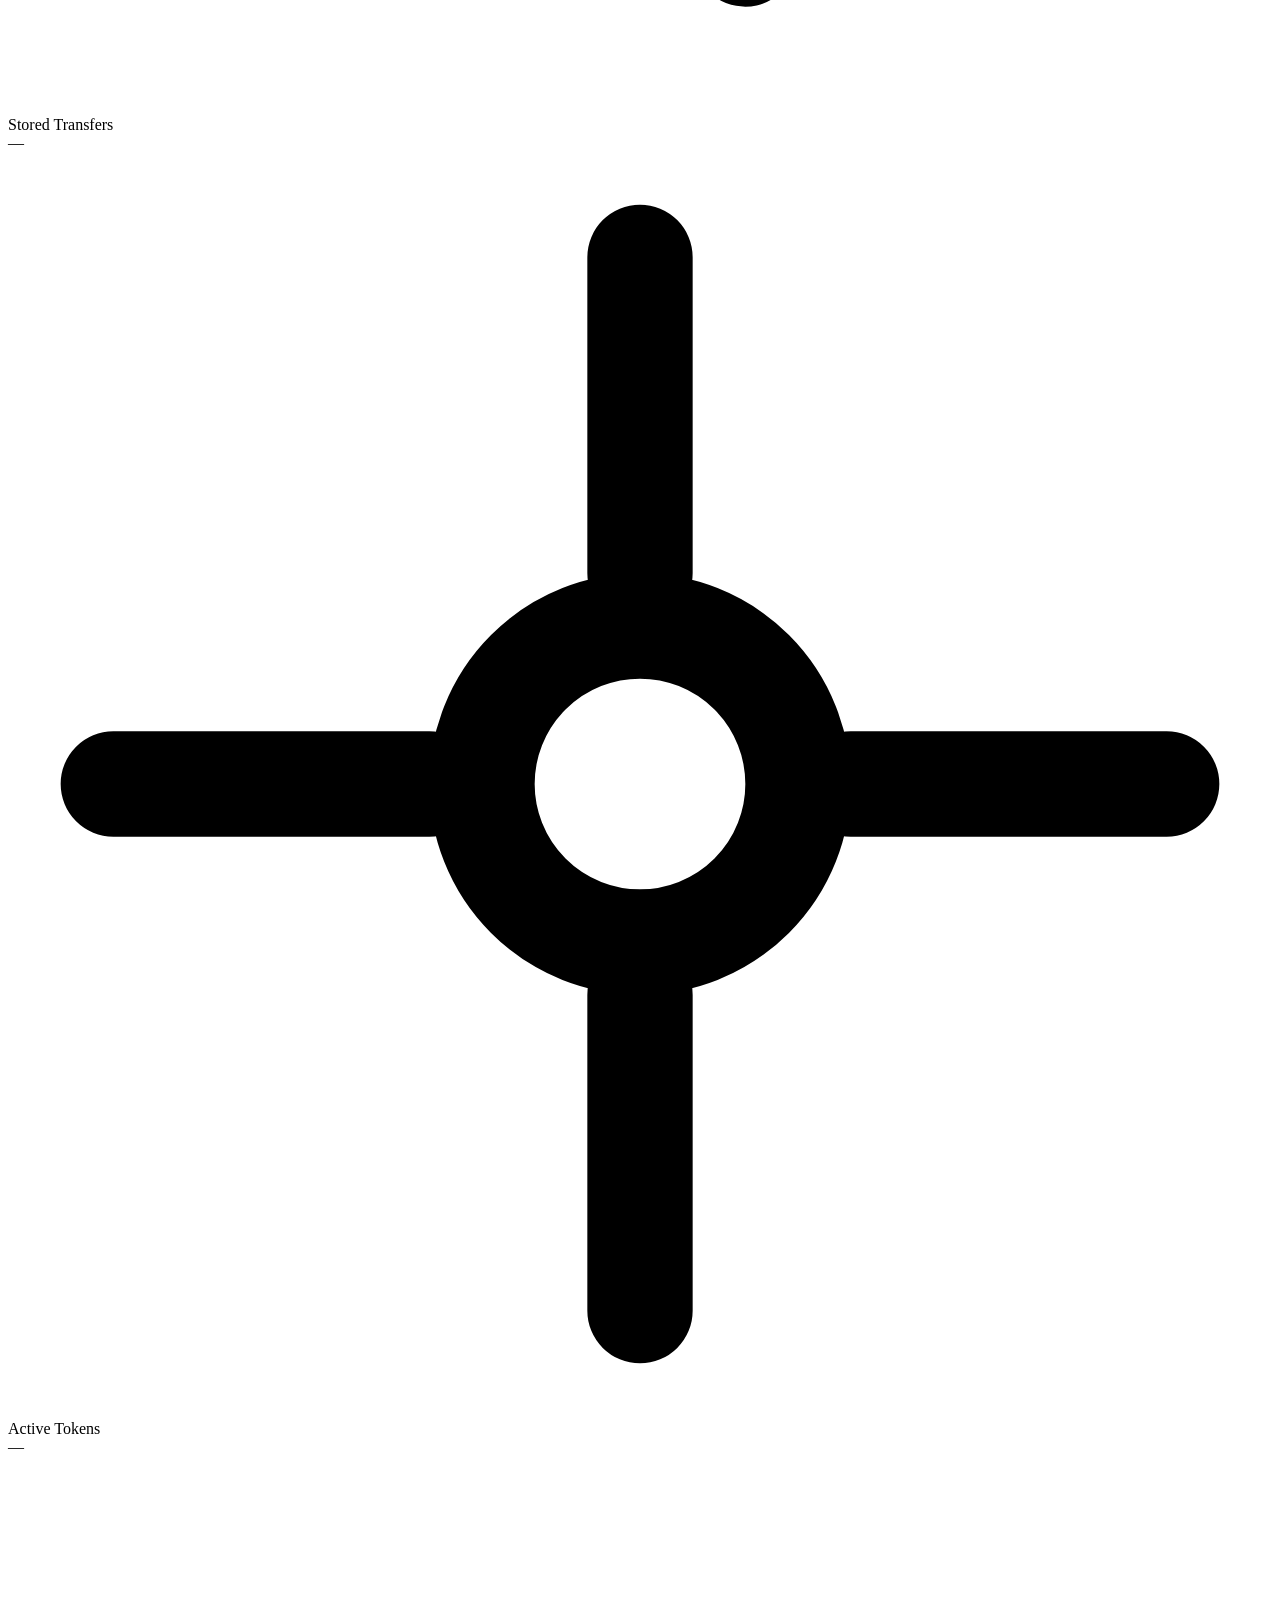
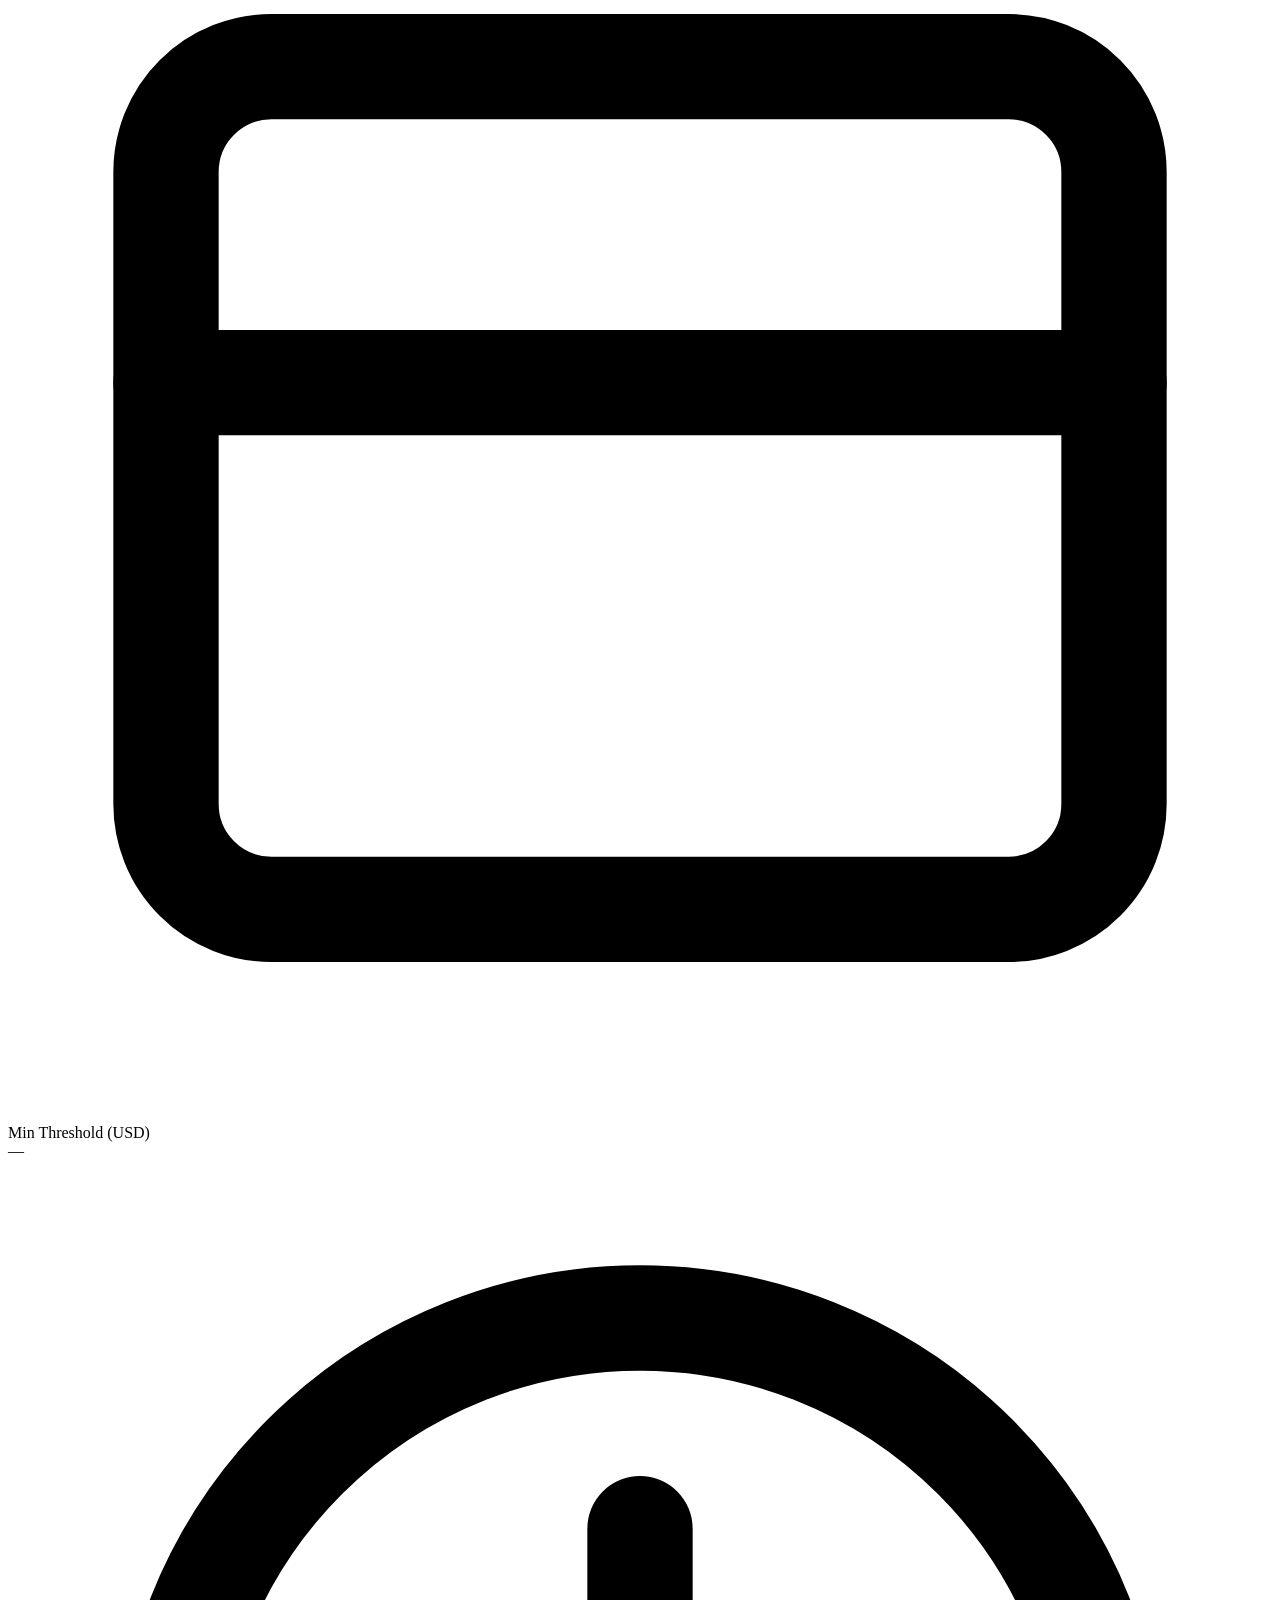
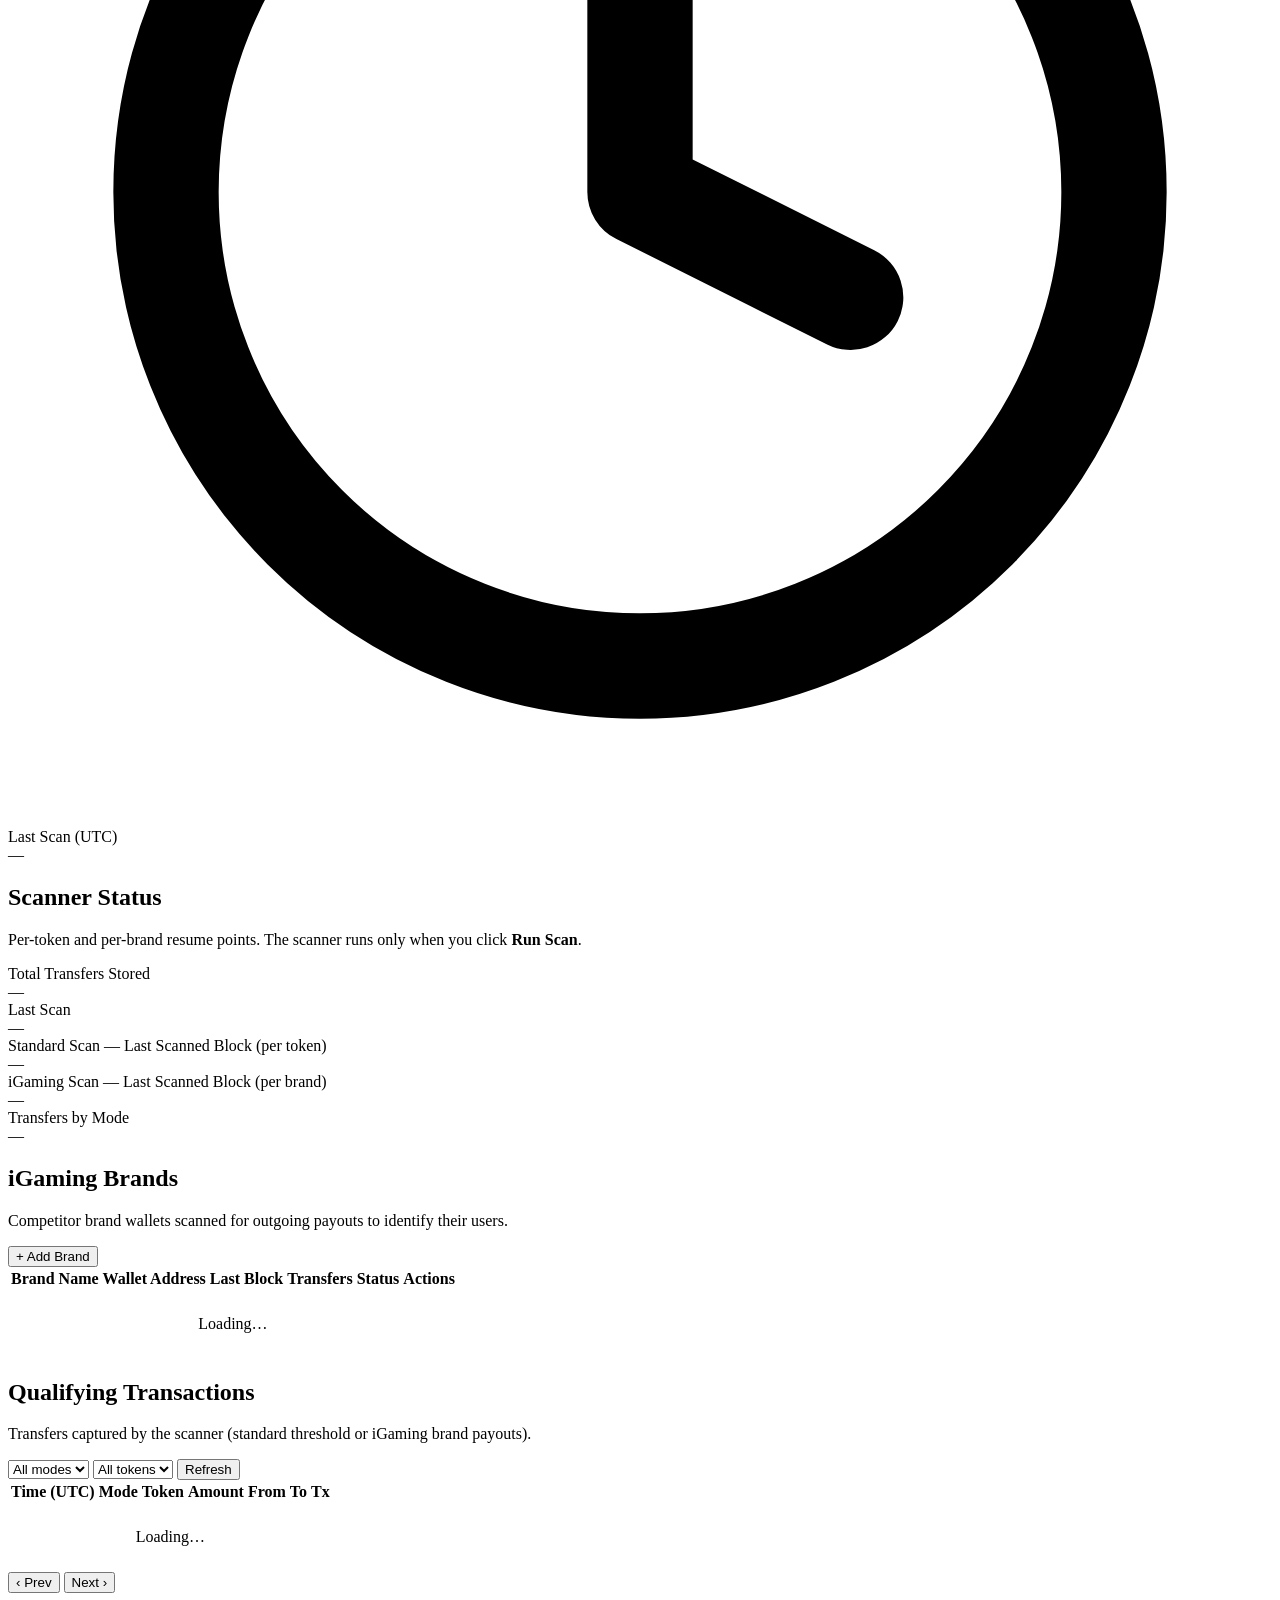
==== commit 4c4ca3a2: "feat: implement global header controls for network selection and scan mode across all pages" ====
--- a/frontend/admin.html
+++ b/frontend/admin.html
@@ -65,25 +65,7 @@
                 <span>Scanner</span>
             </div>
         </div>
-        <div class="header-actions">
-            <!-- Global network selector — saved to DB via API -->
-            <div class="network-switch" title="Active blockchain network (applies globally)">
-                <span class="network-switch-dot" id="networkDot"></span>
-                <select id="networkSelect" class="network-select" aria-label="Active network">
-                    <option value="">Loading…</option>
-                </select>
-            </div>
-            <!-- Scan mode selector -->
-            <select id="scanModeSelect" class="network-select" title="Scan mode" style="min-width:130px;">
-                <option value="standard">Standard</option>
-                <option value="igaming">iGaming</option>
-                <option value="both">Both</option>
-            </select>
-            <button id="runMonitorBtn" class="btn btn-primary btn-sm">
-                <svg width="14" height="14" viewBox="0 0 24 24" fill="none" stroke="currentColor" stroke-width="2.5" stroke-linecap="round" stroke-linejoin="round"><polygon points="5 3 19 12 5 21 5 3"/></svg>
-                Run Scan
-            </button>
-        </div>
+        <div class="header-actions" id="globalHeaderActions"></div>
     </header>
 
     <!-- ===== MAIN CONTENT ===== -->
@@ -262,6 +244,7 @@
         </div>
     </div>
 
+    <script src="/static/js/global-header.js"></script>
     <script src="/static/js/admin.js?v=5"></script>
 </body>
 </html>
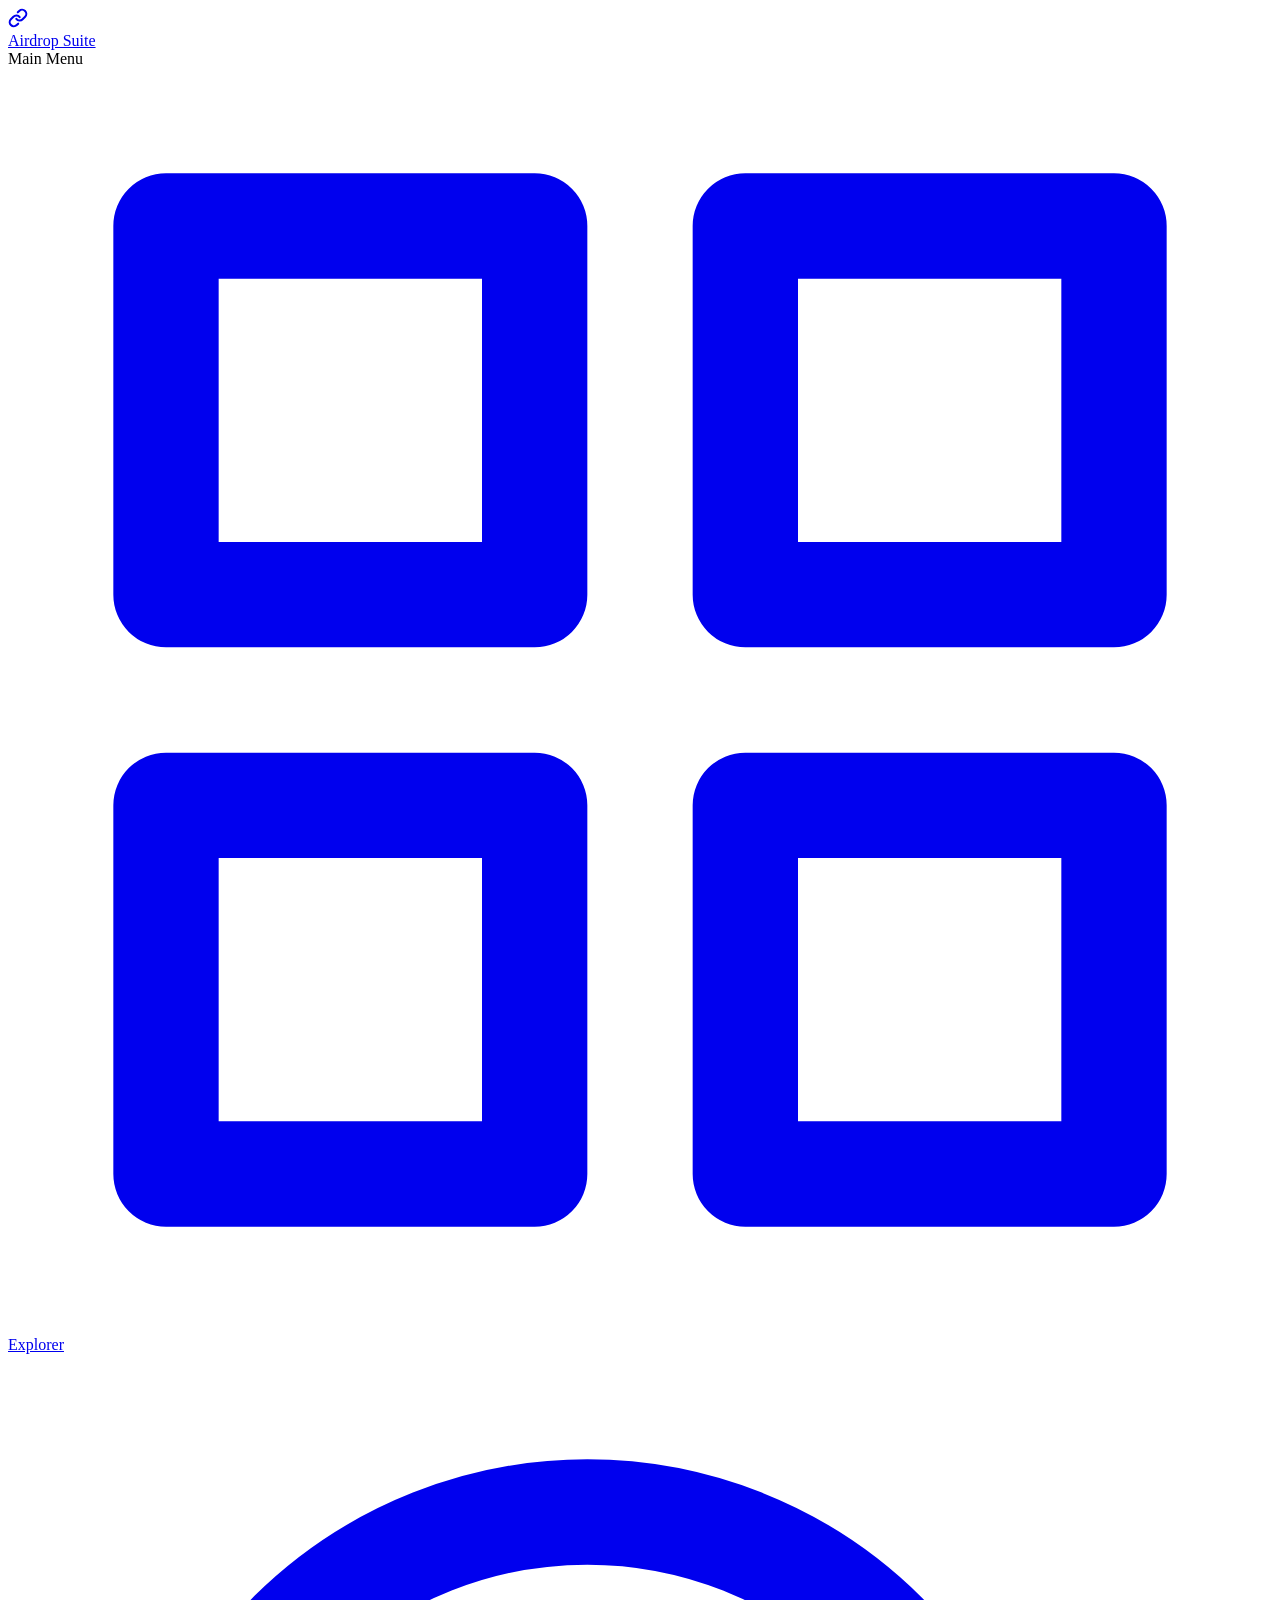
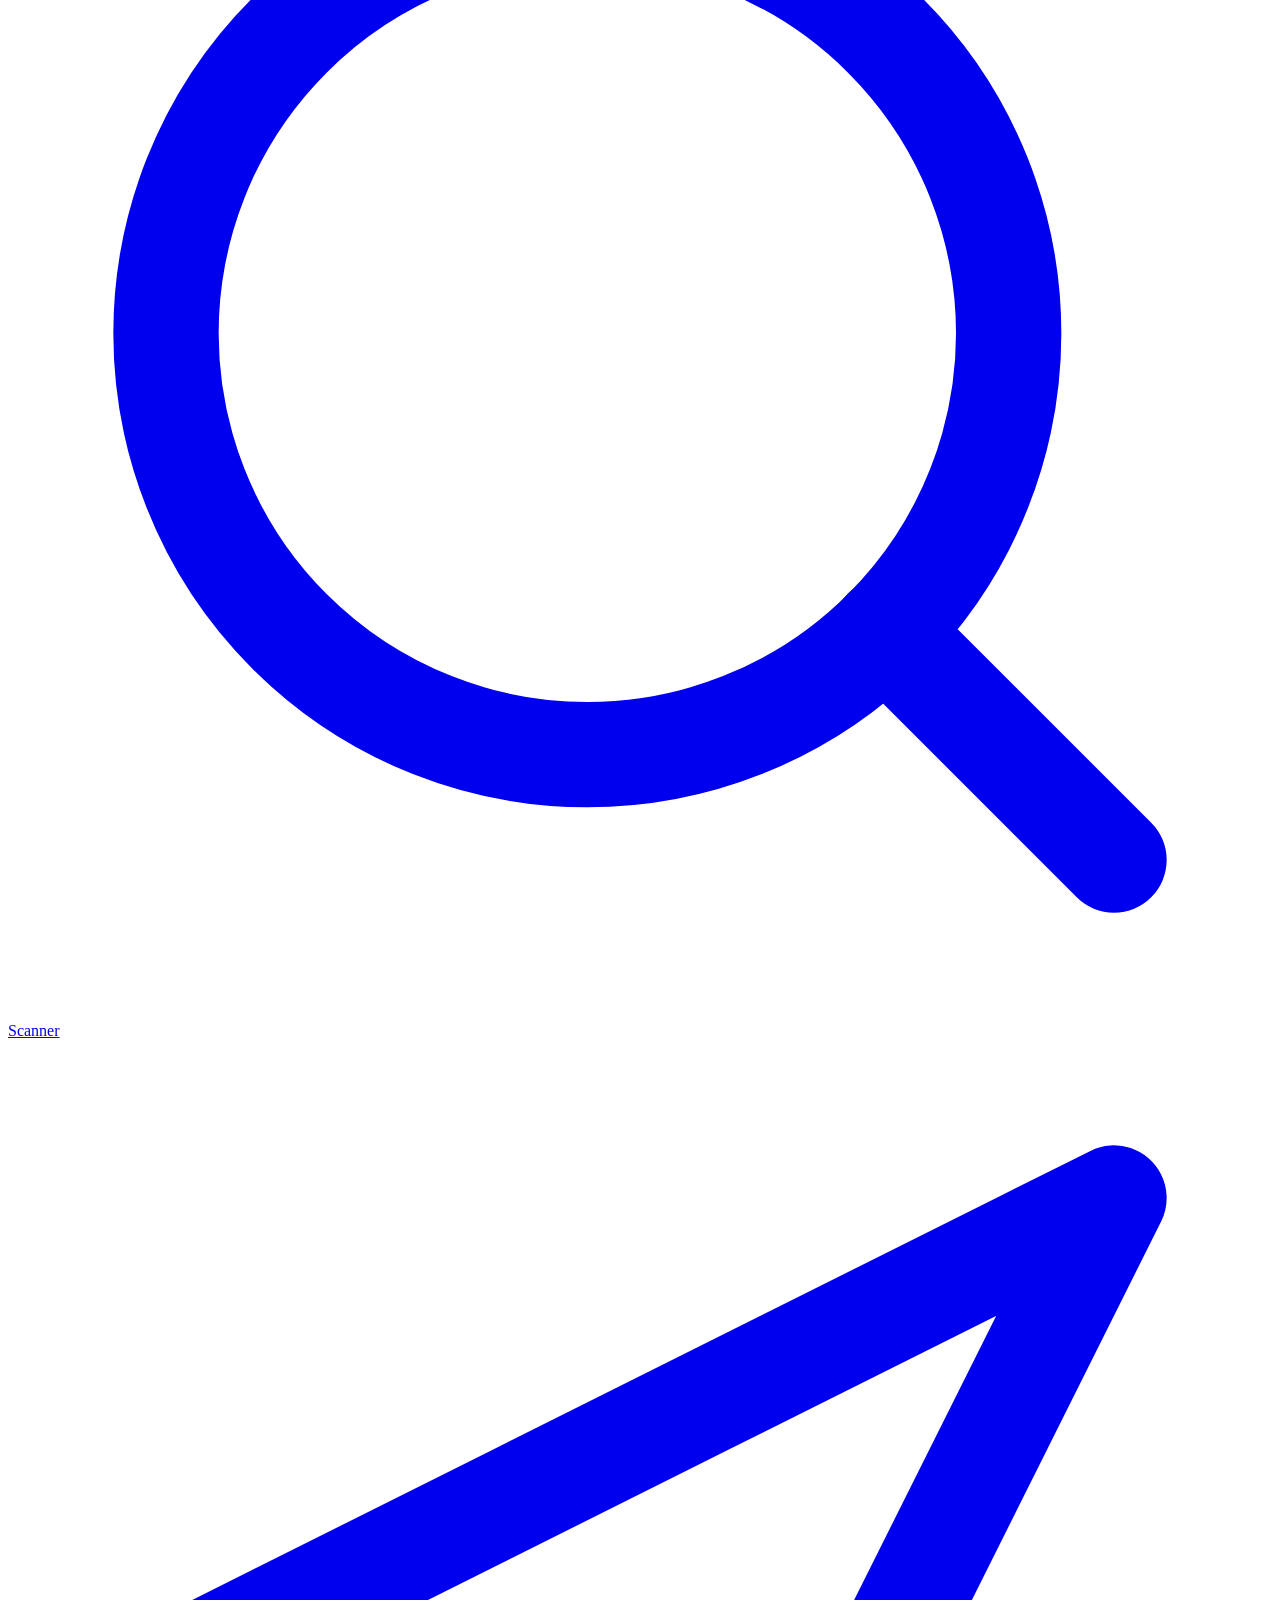
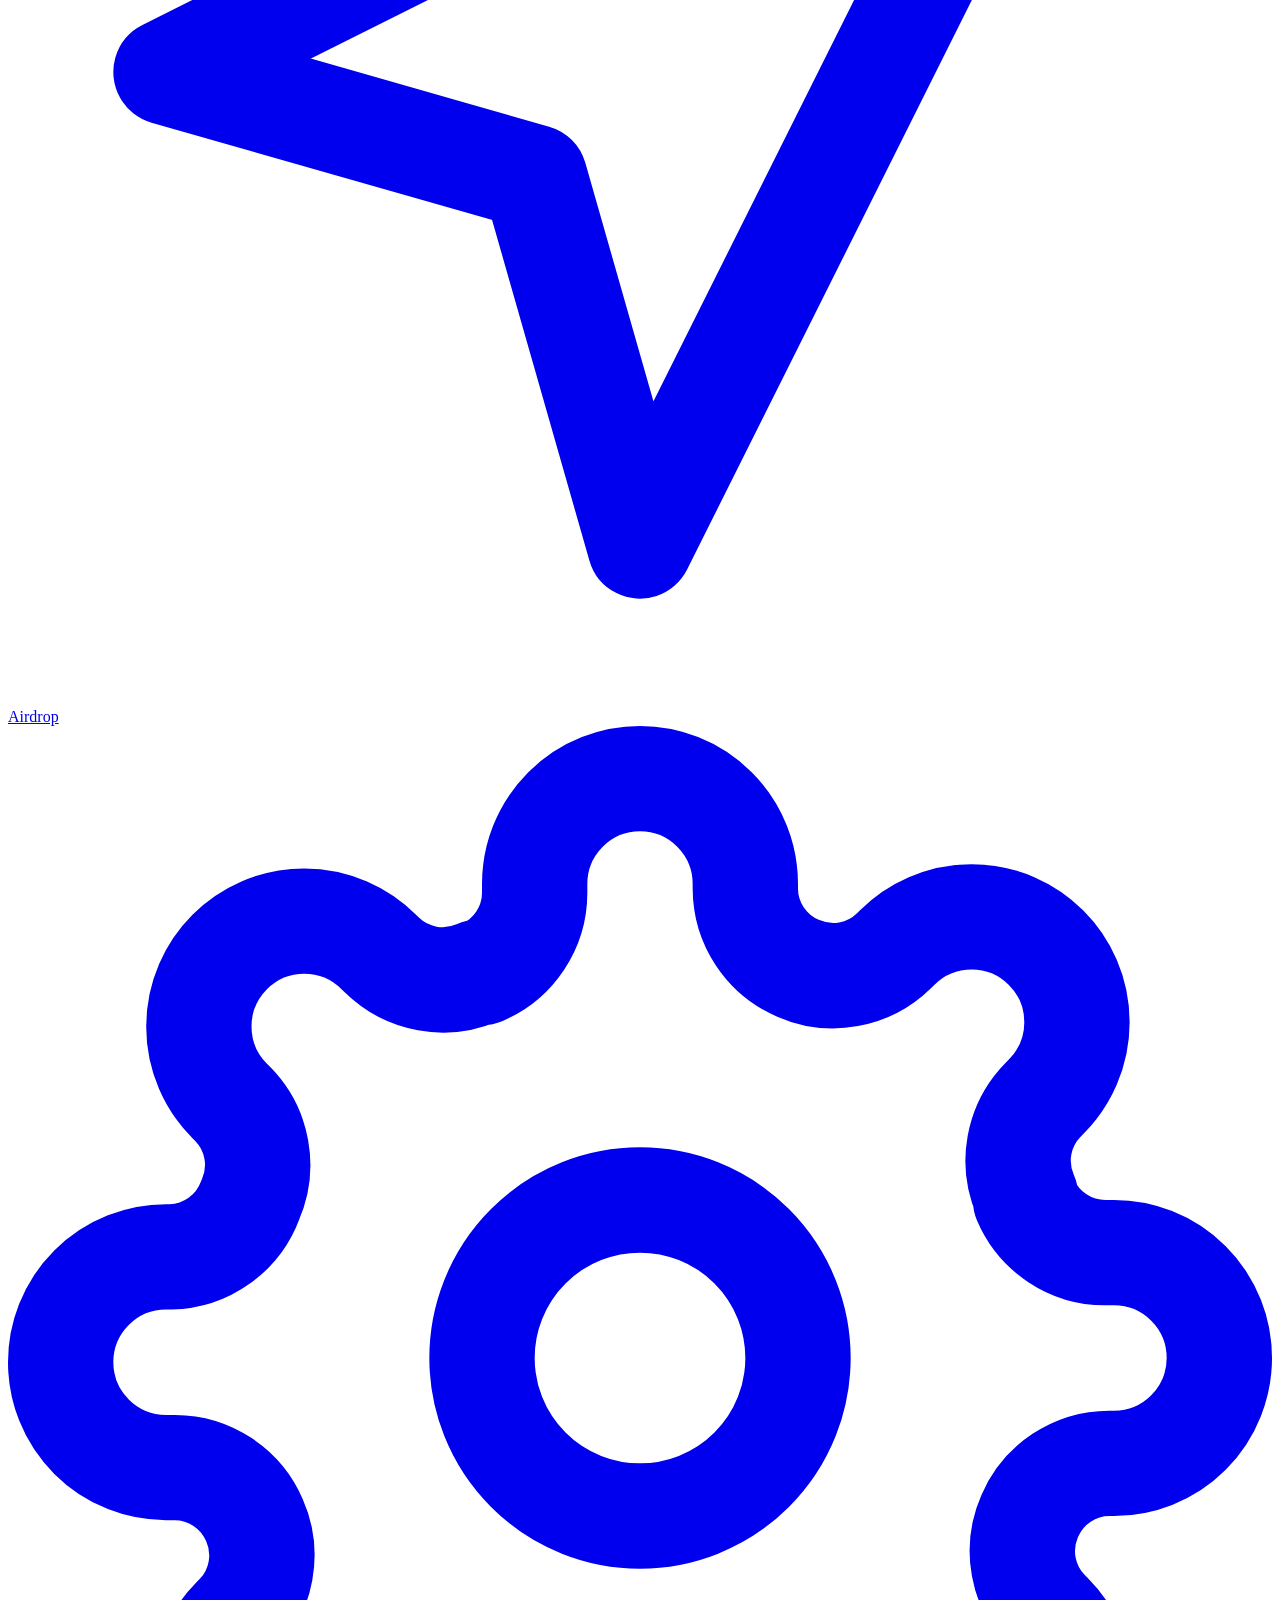
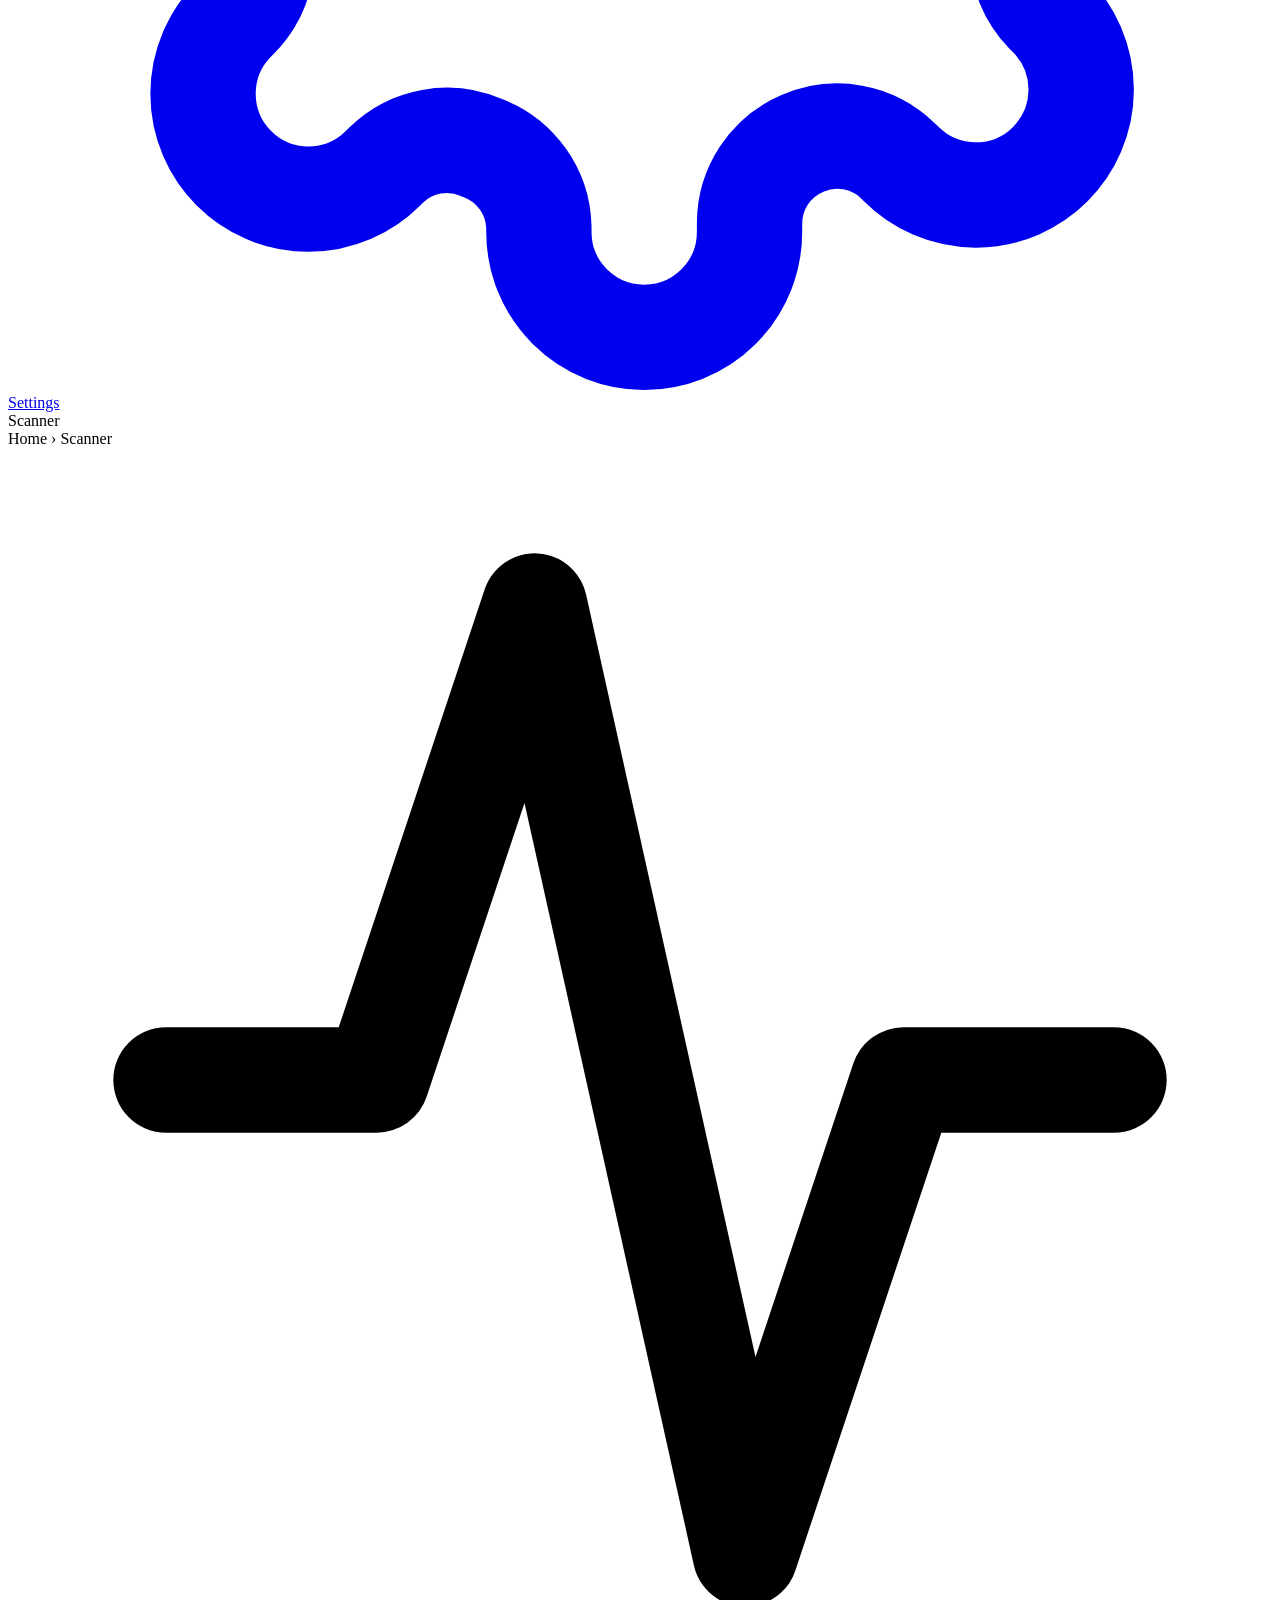
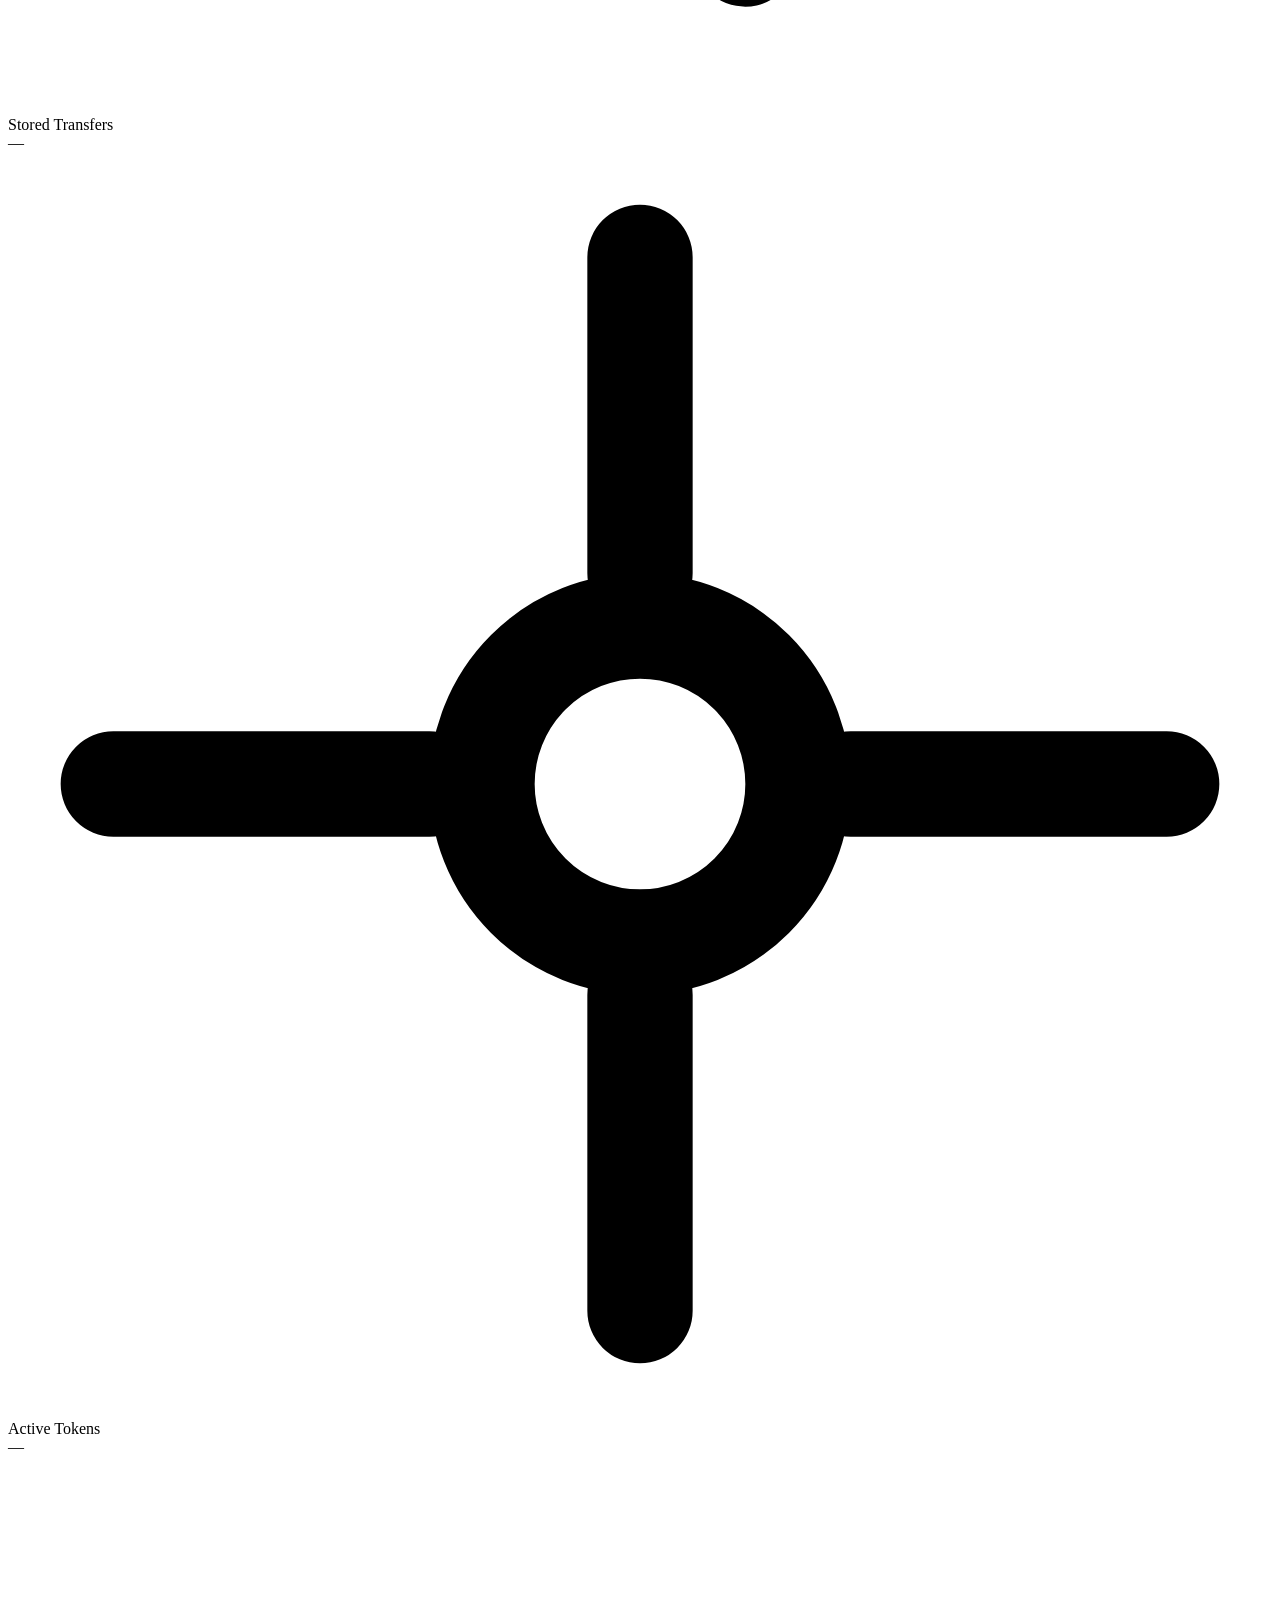
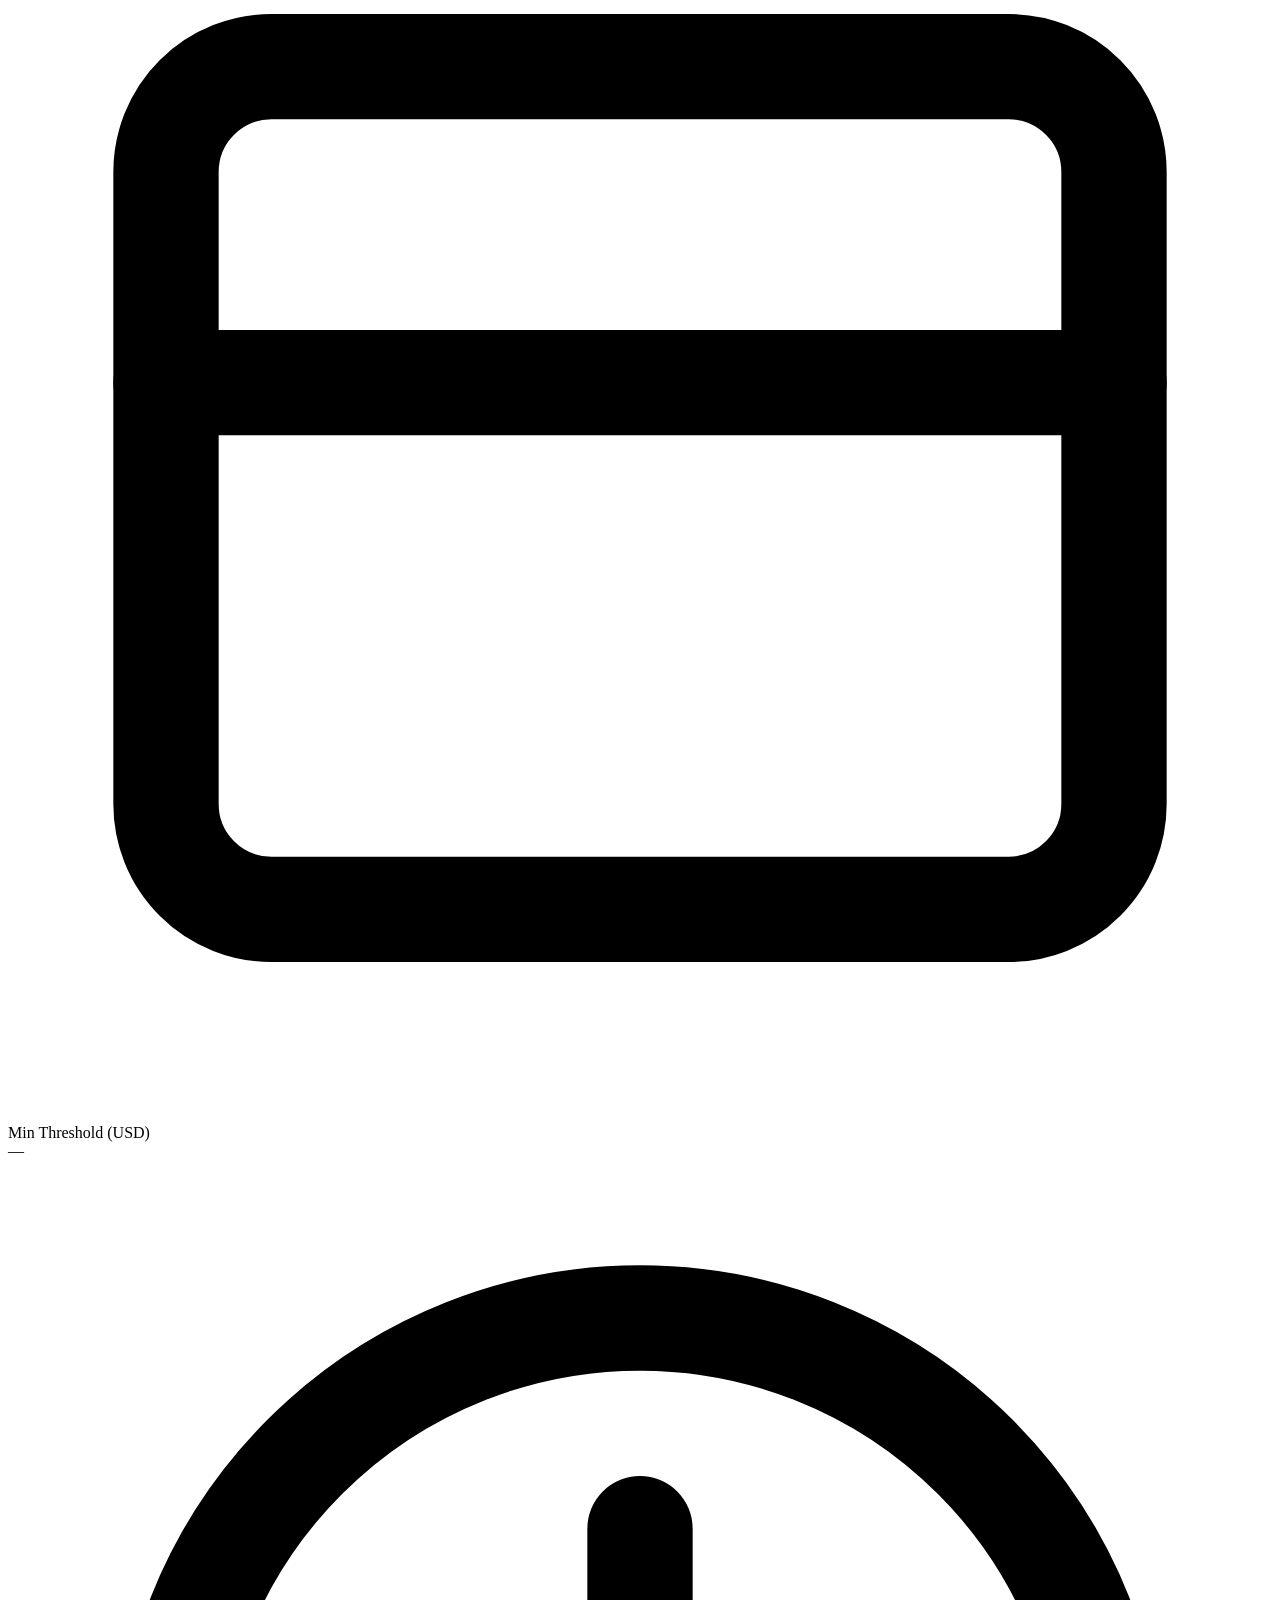
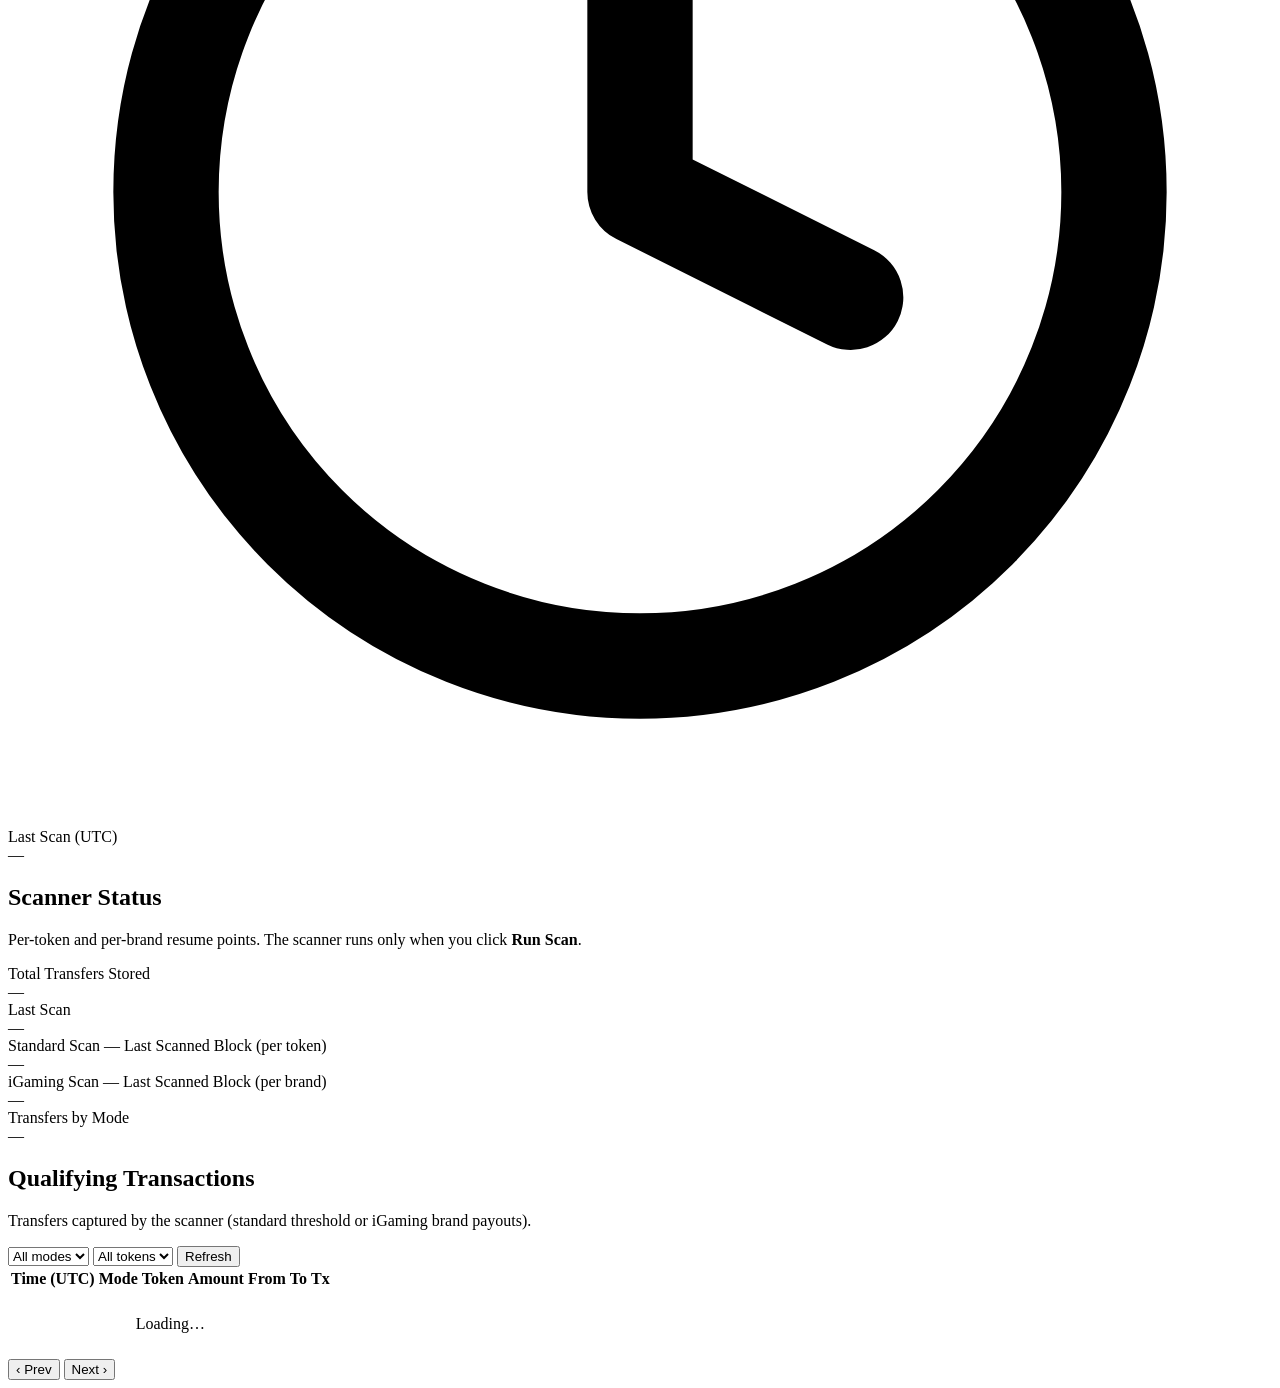
==== commit 8da02eaf: "Add initial YAML configuration for Airdrop Suite and Settings page layout - Created a new YAML file " ====
--- a/frontend/admin.html
+++ b/frontend/admin.html
@@ -132,34 +132,6 @@
                 </div>
             </div>
 
-            <!-- iGAMING BRANDS CARD -->
-            <div class="card admin-card">
-                <div class="admin-card-header-row">
-                    <div>
-                        <h2 class="admin-card-title">iGaming Brands</h2>
-                        <p class="admin-card-sub">Competitor brand wallets scanned for outgoing payouts to identify their users.</p>
-                    </div>
-                    <button id="addBrandBtn" class="btn btn-secondary btn-sm">+ Add Brand</button>
-                </div>
-                <div class="table-wrapper">
-                    <table id="brandsTable">
-                        <thead>
-                            <tr>
-                                <th>Brand Name</th>
-                                <th>Wallet Address</th>
-                                <th>Last Block</th>
-                                <th>Transfers</th>
-                                <th>Status</th>
-                                <th>Actions</th>
-                            </tr>
-                        </thead>
-                        <tbody id="brandsTbody">
-                            <tr><td colspan="6" style="text-align:center; color: var(--text-muted); padding: 24px;">Loading…</td></tr>
-                        </tbody>
-                    </table>
-                </div>
-            </div>
-
             <!-- TRANSACTIONS CARD -->
             <div class="card admin-card admin-card-wide">
                 <div class="admin-card-header-row">
@@ -209,41 +181,6 @@
         </div>
     </main>
 
-    <!-- ===== BRAND MODAL ===== -->
-    <div id="brandModal" class="modal-overlay" style="display:none;" role="dialog" aria-modal="true" aria-labelledby="brandModalTitle">
-        <div class="modal-box">
-            <div class="modal-header">
-                <h3 class="modal-title" id="brandModalTitle">Add iGaming Brand</h3>
-                <button class="modal-close" id="brandModalClose" aria-label="Close">&times;</button>
-            </div>
-            <form id="brandForm" class="modal-body">
-                <input type="hidden" id="brandId" value="">
-                <div class="form-group">
-                    <label class="form-label" for="brandName">Brand Name *</label>
-                    <input class="wallet-input" id="brandName" type="text" placeholder="e.g. Stake.com" maxlength="128" required>
-                </div>
-                <div class="form-group">
-                    <label class="form-label" for="brandWallet">Wallet Address *</label>
-                    <input class="wallet-input mono" id="brandWallet" type="text" placeholder="0x..." maxlength="42" required>
-                    <small class="form-hint">The Ethereum address whose <em>outgoing</em> ERC-20 transfers we scan to identify this brand's users.</small>
-                </div>
-                <div class="form-group">
-                    <label class="form-label" for="brandDesc">Description (optional)</label>
-                    <input class="wallet-input" id="brandDesc" type="text" placeholder="Short note about this brand" maxlength="255">
-                </div>
-                <div class="form-group form-check">
-                    <input type="checkbox" id="brandActive" checked>
-                    <label for="brandActive">Active (include in iGaming scans)</label>
-                </div>
-                <div id="brandFormError" class="form-error" style="display:none;"></div>
-            </form>
-            <div class="modal-footer">
-                <button class="btn btn-secondary btn-sm" id="brandCancelBtn">Cancel</button>
-                <button class="btn btn-primary btn-sm" id="brandSaveBtn">Save Brand</button>
-            </div>
-        </div>
-    </div>
-
     <script src="/static/js/global-header.js"></script>
     <script src="/static/js/admin.js?v=5"></script>
 </body>
